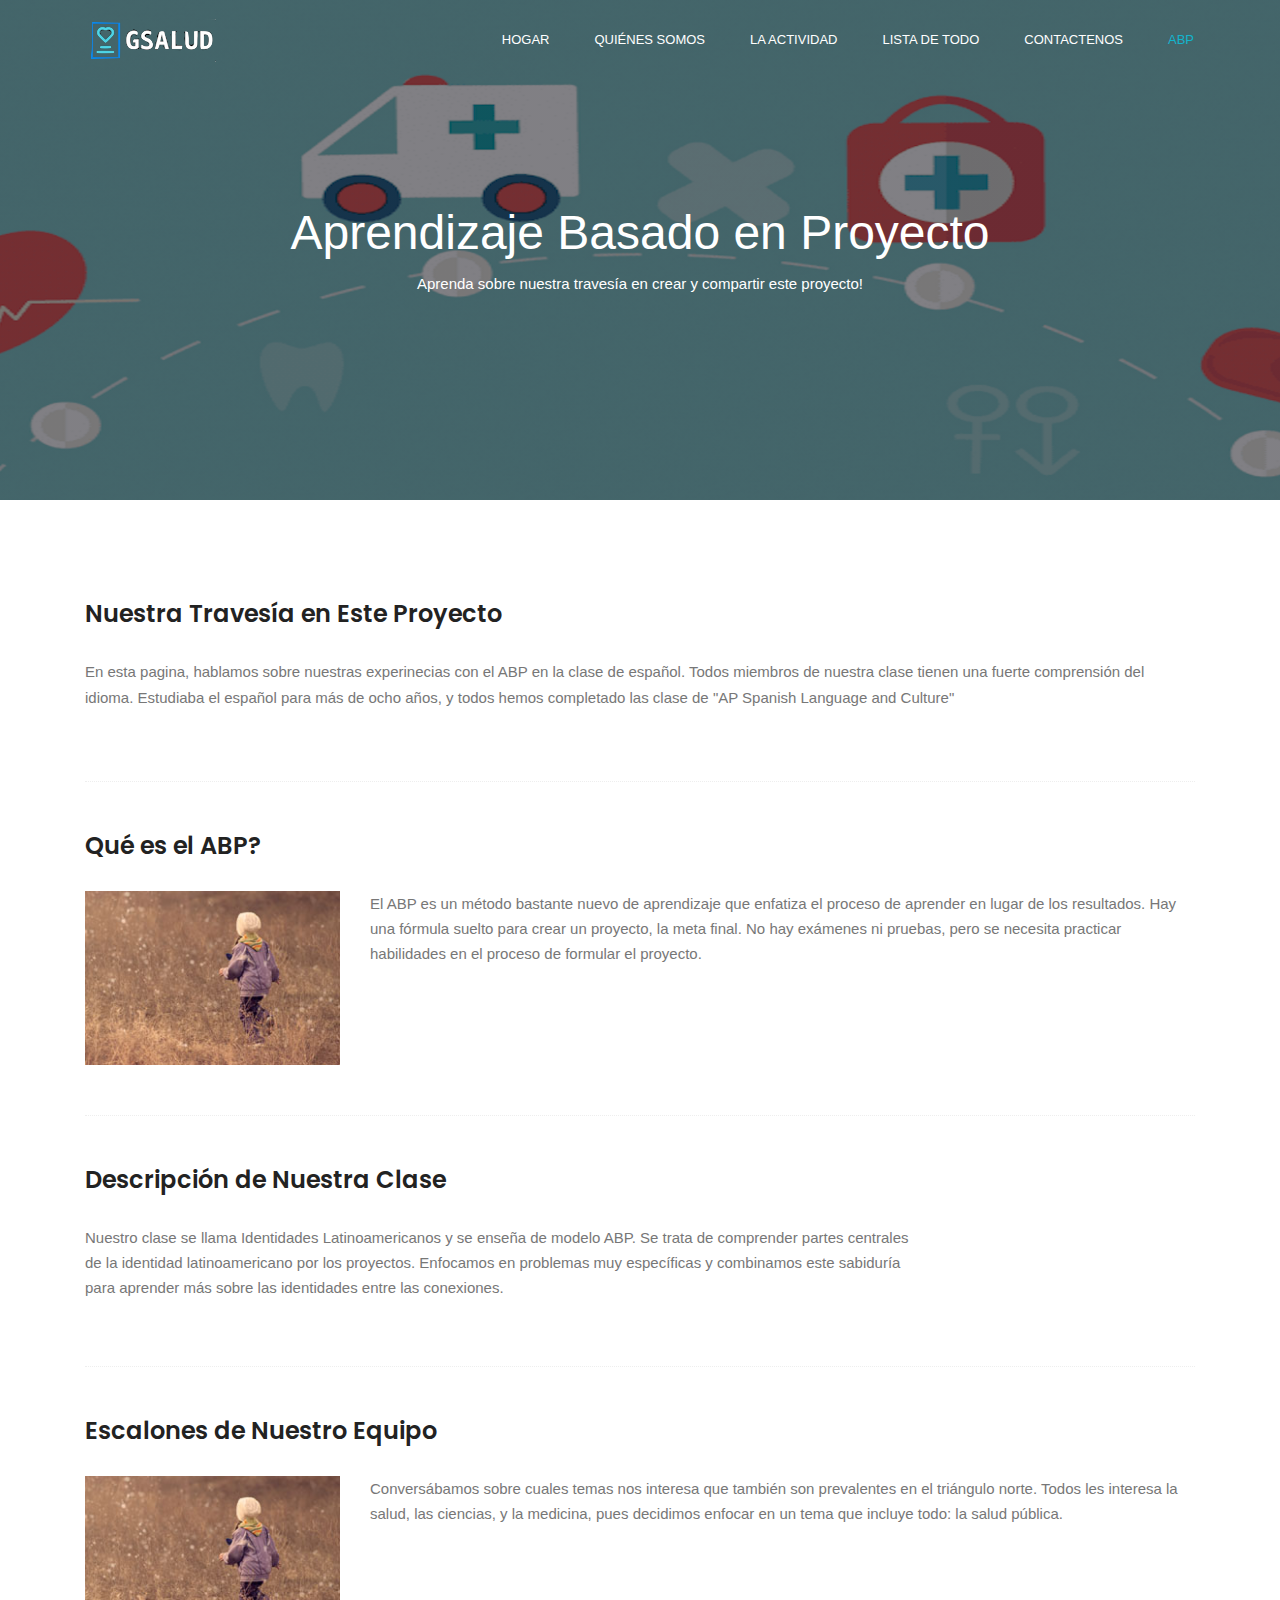
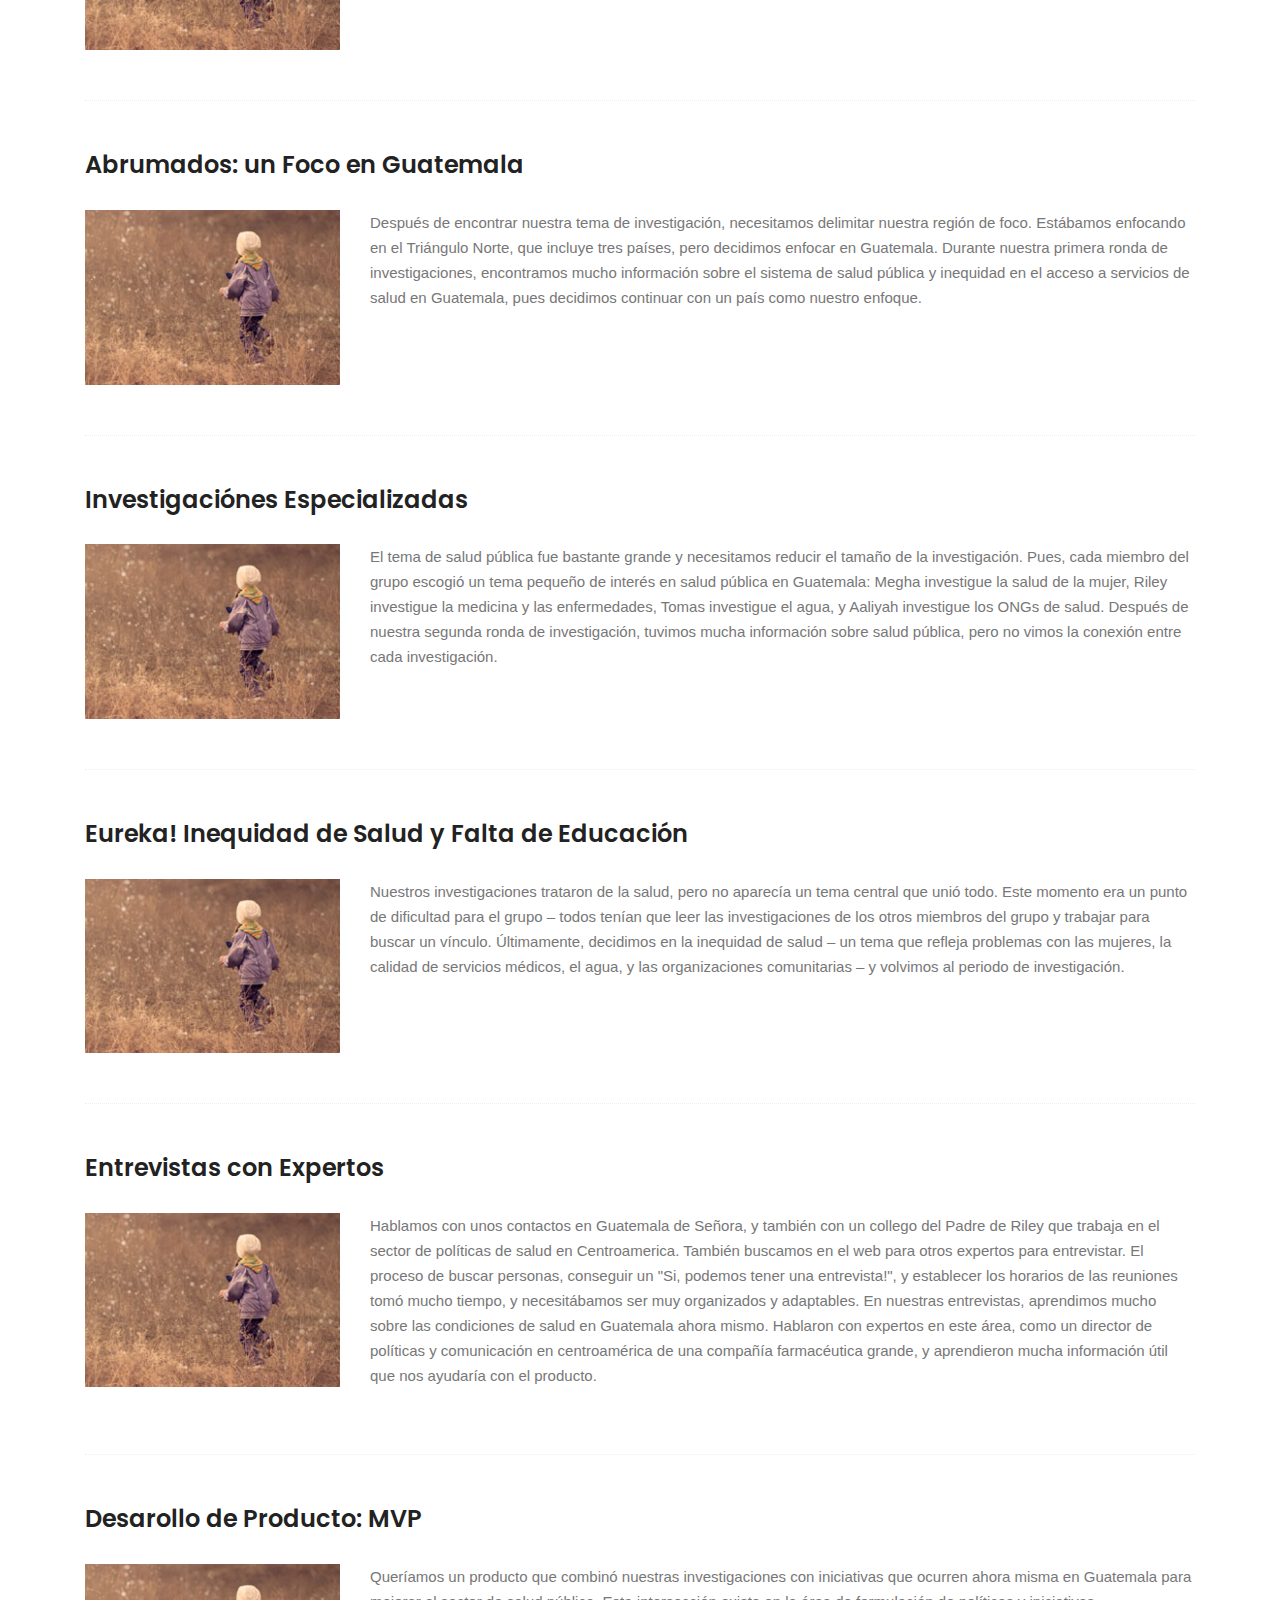
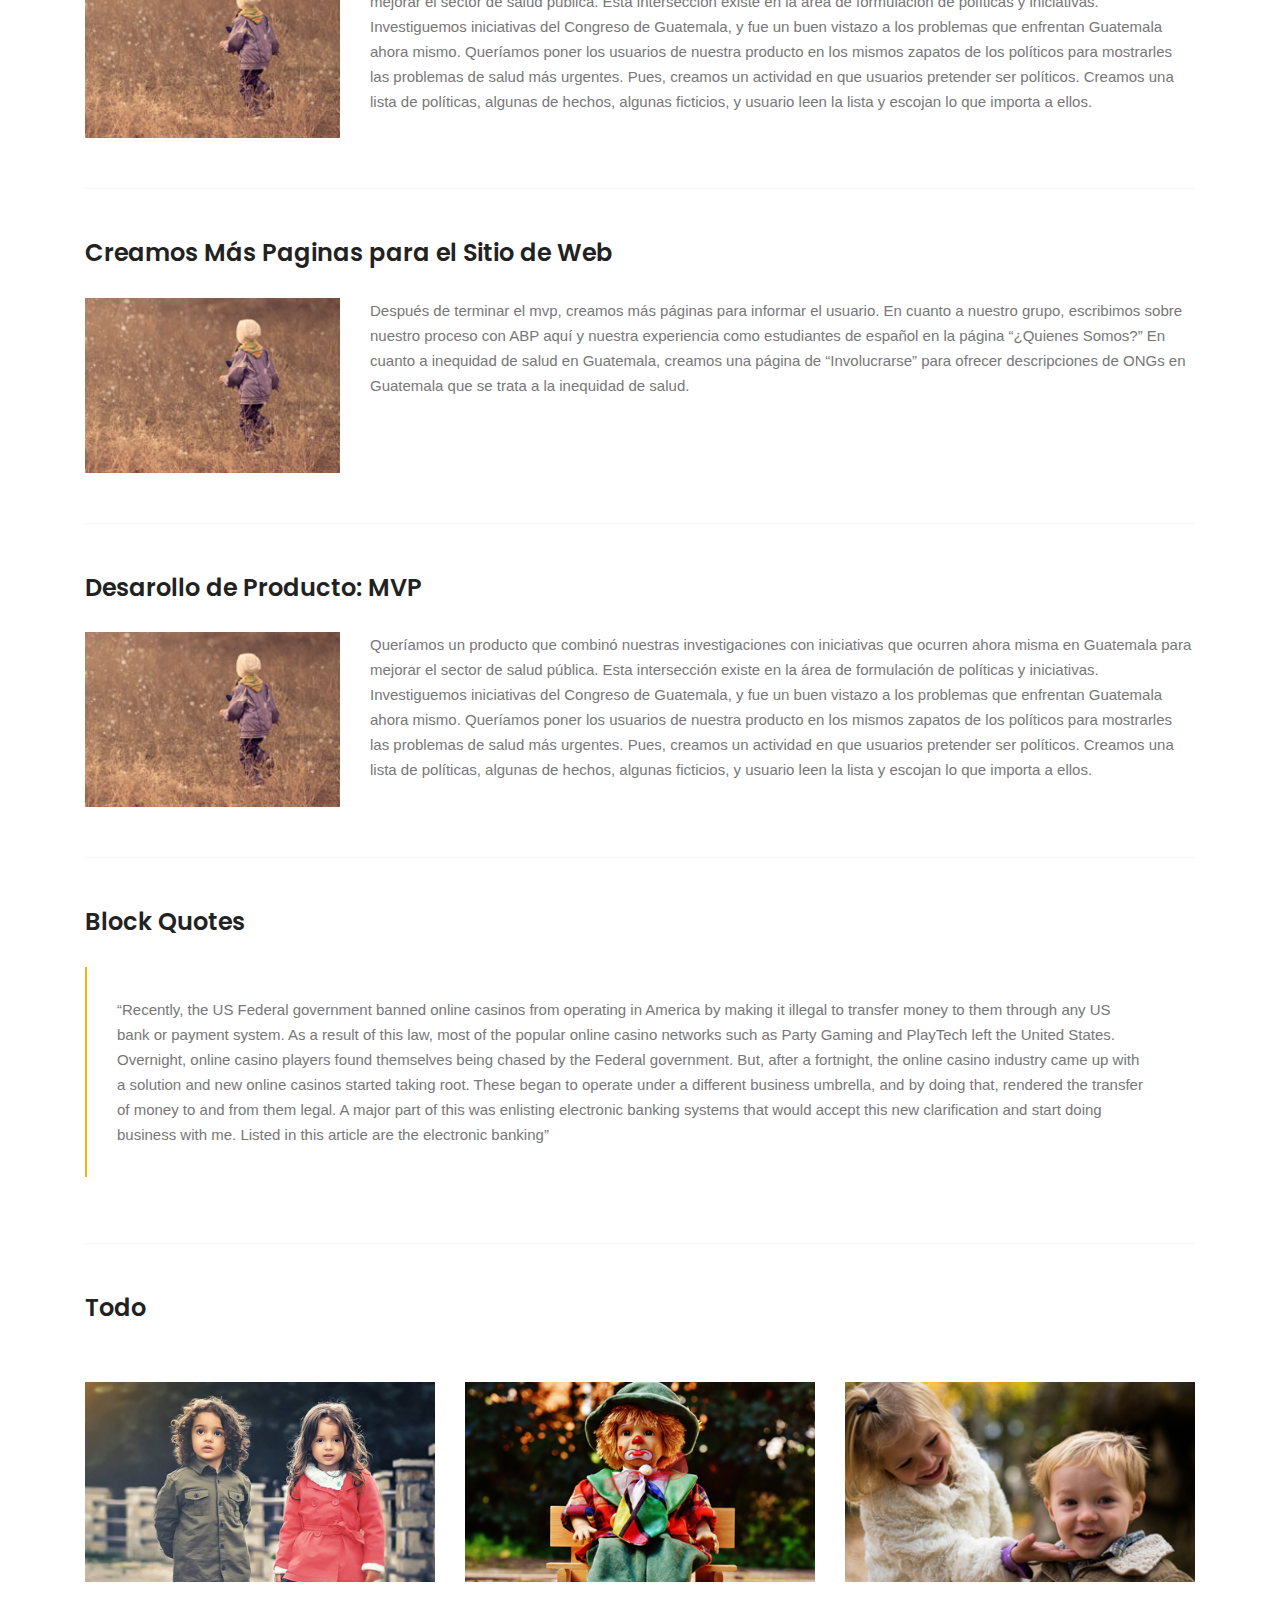
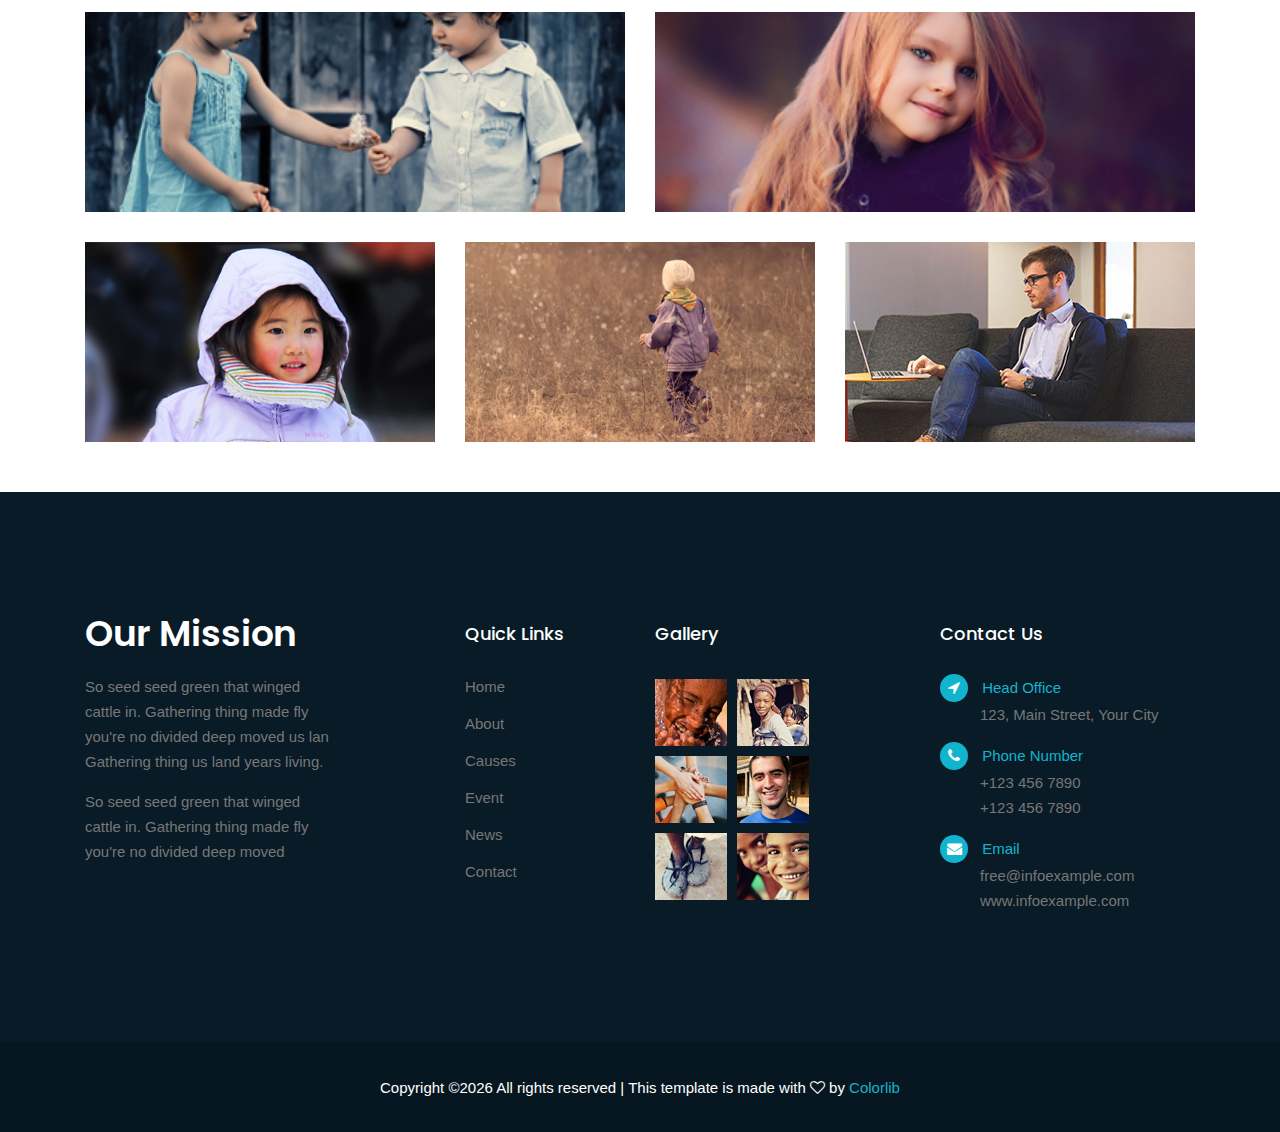
==== ABP.html @ 61e42c7a "More" ====
<!doctype html>
<html lang="en">
<head>
    <!-- Required meta tags -->
    <meta charset="utf-8">
    <meta content="width=device-width, initial-scale=1, shrink-to-fit=no" name="viewport">
    <link href="img/favicon.png" rel="icon" type="image/png">
    <title>Elements</title>
    <!-- Bootstrap CSS -->
    <link href="css/bootstrap.css" rel="stylesheet">
    <link href="vendors/linericon/style.css" rel="stylesheet">
    <link href="css/font-awesome.min.css" rel="stylesheet">
    <link href="vendors/lightbox/simpleLightbox.css" rel="stylesheet">
    <link href="vendors/nice-select/css/nice-select.css" rel="stylesheet">
    <!-- main css -->
    <link href="css/style.css" rel="stylesheet">
    <link href="css/responsive.css" rel="stylesheet">
</head>
<body>

<!--================ Start Header Menu Area =================-->
<header class="header_area">
    <div class="main_menu">
        <div class="container">
            <nav class="navbar navbar-expand-lg navbar-light">
                <div class="container">
                    <!-- Brand and toggle get grouped for better mobile display -->
                    <a class="navbar-brand logo_h" href="index.html"><img alt="" src="img/logo.png"></a>
                    <button aria-controls="navbarSupportedContent" aria-expanded="false" aria-label="Toggle navigation"
                            class="navbar-toggler" data-target="#navbarSupportedContent"
                            data-toggle="collapse" type="button">
                        <span class="icon-bar"></span>
                        <span class="icon-bar"></span>
                        <span class="icon-bar"></span>
                    </button>
                    <!-- Collect the nav links, forms, and other content for toggling -->
                    <div class="collapse navbar-collapse offset" id="navbarSupportedContent">
                        <ul class="nav navbar-nav menu_nav ml-auto">
                            <li class="nav-item"><a class="nav-link" href="index.html">Hogar</a></li>
                            <li class="nav-item"><a class="nav-link" href="quienSomos.html">Quiénes Somos</a></li>
                            <li class="nav-item"><a class="nav-link" href="Actividad.html">La Actividad</a>
                            <li class="nav-item"><a class="nav-link" href="ListaDeTodo.html">Lista de Todo</a>
                            </li>
                            <li class="nav-item"><a class="nav-link" href="contact.html">Contactenos</a></li>
                            <li class="nav-item active"><a class="nav-link" href="ABP.html">ABP</a></li>
                        </ul>
                    </div>
                </div>
            </nav>
        </div>
    </div>
</header>
<!--================ End Header Menu Area =================-->

<!--================ Home Banner Area =================-->
<section class="banner_area">
    <div class="banner_inner d-flex align-items-center">
        <div class="overlay bg-parallax" data-background="" data-stellar-ratio="0.9"
             data-stellar-vertical-offset="0"></div>
        <div class="container">
            <div class="banner_content text-center">
                <h2>Aprendizaje Basado en Proyecto</h2>
                <p>Aprenda sobre nuestra travesía en crear y compartir este proyecto!</p>
            </div>
        </div>
    </div>
</section>
<!--================ End Home Banner Area =================-->


<!-- Start Sample Area -->
<section class="sample-text-area">
    <div class="container">
        <a class="anchor" id="Enfermedades"></a>
        <h3 class="text-heading title_color" name="Enfermedades">Nuestra Travesía en Este Proyecto</h3>
        <p class="sample-text">
            En esta pagina, hablamos sobre nuestras experinecias con el ABP en la clase de español. Todos miembros de
            nuestra clase tienen
            una fuerte comprensión del idioma. Estudiaba el español para más de ocho años, y todos hemos completado las
            clase de "AP Spanish Language and Culture"


        </p>
    </div>


</section>
<!-- End Sample Area -->
<div>
    <div class="whole-wrap">
        <div class="container">


            <div class="section-top-border">
                <h3 class="text-heading title_color">Qué es el ABP?</h3>
                <div class="row">
                    <div class="col-md-3">
                        <img alt="" class="img-fluid" src="img/elements/d.jpg">
                    </div>
                    <div class="col-md-9 mt-sm-20 left-align-p">
                        <p>El ABP es un método bastante nuevo de aprendizaje que enfatiza el proceso de aprender en
                            lugar de los resultados.
                            Hay una fórmula suelto para crear un proyecto, la meta final. No hay exámenes ni pruebas,
                            pero se necesita
                            practicar habilidades en el proceso de formular el proyecto.
                        </p>
                    </div>
                </div>
            </div>


            <div class="section-top-border">
                <h3 class="text-heading title_color">Descripción de Nuestra Clase</h3>
                <div class="row">

                    <div class="col-md-9 mt-sm-20 left-align-p">
                        <p>Nuestro clase se llama Identidades Latinoamericanos y se enseña de modelo ABP.
                            Se trata de comprender partes centrales de la identidad latinoamericano por
                            los proyectos. Enfocamos en problemas muy específicas y combinamos este sabiduría
                            para aprender más sobre las identidades entre las conexiones.

                        </p>
                    </div>
                </div>
            </div>


            <div class="section-top-border">
                <h3 class="text-heading title_color">Escalones de Nuestro Equipo</h3>
                <div class="row">
                    <div class="col-md-3">
                        <img alt="" class="img-fluid" src="img/elements/d.jpg">
                    </div>
                    <div class="col-md-9 mt-sm-20 left-align-p">
                        <p>Conversábamos sobre cuales temas nos interesa que también son prevalentes en el triángulo
                            norte.
                            Todos les interesa la salud, las ciencias, y la medicina, pues decidimos enfocar en un tema
                            que incluye todo: la salud pública.
                        </p>
                    </div>
                </div>
            </div>


            <div class="section-top-border">
                <h3 class="text-heading title_color">Abrumados: un Foco en Guatemala</h3>
                <div class="row">
                    <div class="col-md-3">
                        <img alt="" class="img-fluid" src="img/elements/d.jpg">
                    </div>
                    <div class="col-md-9 mt-sm-20 left-align-p">
                        <p>Después de encontrar nuestra tema de investigación, necesitamos delimitar nuestra región de
                            foco.
                            Estábamos enfocando en el Triángulo Norte, que incluye tres países, pero decidimos enfocar
                            en
                            Guatemala. Durante nuestra primera ronda de investigaciones, encontramos mucho información
                            sobre
                            el sistema de salud pública y inequidad en el acceso a servicios de salud en Guatemala, pues
                            decidimos continuar con un país como nuestro enfoque.

                        </p>
                    </div>
                </div>
            </div>


            <div class="section-top-border">
                <h3 class="text-heading title_color">Investigaciónes Especializadas</h3>
                <div class="row">
                    <div class="col-md-3">
                        <img alt="" class="img-fluid" src="img/elements/d.jpg">
                    </div>
                    <div class="col-md-9 mt-sm-20 left-align-p">
                        <p>El tema de salud pública fue bastante grande y necesitamos reducir el tamaño de la
                            investigación.
                            Pues, cada miembro del grupo escogió un tema pequeño de interés en salud pública en
                            Guatemala:
                            Megha investigue la salud de la mujer, Riley investigue la medicina y las enfermedades,
                            Tomas
                            investigue el agua, y Aaliyah investigue los ONGs de salud. Después de nuestra segunda ronda
                            de investigación, tuvimos mucha información sobre salud pública, pero no vimos la conexión
                            entre cada investigación.

                        </p>
                    </div>
                </div>
            </div>


            <div class="section-top-border">
                <h3 class="text-heading title_color">Eureka! Inequidad de Salud y Falta de Educación</h3>
                <div class="row">
                    <div class="col-md-3">
                        <img alt="" class="img-fluid" src="img/elements/d.jpg">
                    </div>
                    <div class="col-md-9 mt-sm-20 left-align-p">
                        <p>Nuestros investigaciones trataron de la salud, pero no aparecía un tema central que unió
                            todo.
                            Este momento era un punto de dificultad para el grupo – todos tenían que leer las
                            investigaciones
                            de los otros miembros del grupo y trabajar para buscar un vínculo. Últimamente, decidimos en
                            la
                            inequidad de salud – un tema que refleja problemas con las mujeres, la calidad de servicios
                            médicos, el agua, y las organizaciones comunitarias – y volvimos al periodo de
                            investigación.
                        </p>
                    </div>
                </div>
            </div>


            <div class="section-top-border">
                <h3 class="text-heading title_color">Entrevistas con Expertos</h3>
                <div class="row">
                    <div class="col-md-3">
                        <img alt="" class="img-fluid" src="img/elements/d.jpg">
                    </div>
                    <div class="col-md-9 mt-sm-20 left-align-p">
                        <p> Hablamos con unos contactos en Guatemala de Señora, y también con un collego del Padre de
                            Riley que trabaja en
                            el sector de políticas de salud en Centroamerica. También buscamos en el web para otros
                            expertos para entrevistar. El proceso
                            de buscar personas, conseguir un "Si, podemos tener una entrevista!", y establecer los
                            horarios de las reuniones tomó mucho tiempo,
                            y necesitábamos ser muy organizados y adaptables.
                            En nuestras entrevistas, aprendimos mucho sobre las condiciones de salud en Guatemala ahora
                            mismo.
                            Hablaron con expertos en este área, como un director de políticas y comunicación en
                            centroamérica
                            de una compañía farmacéutica grande, y aprendieron mucha información útil que nos ayudaría
                            con el producto.
                        </p>
                    </div>
                </div>
            </div>


            <div class="section-top-border">
                <h3 class="text-heading title_color">Desarollo de Producto: MVP</h3>
                <div class="row">
                    <div class="col-md-3">
                        <img alt="" class="img-fluid" src="img/elements/d.jpg">
                    </div>
                    <div class="col-md-9 mt-sm-20 left-align-p">
                        <p>Queríamos un producto que combinó nuestras investigaciones con iniciativas
                            que ocurren ahora misma en Guatemala para mejorar el sector de salud pública.
                            Esta intersección existe en la área de formulación de políticas y iniciativas.
                            Investiguemos iniciativas del Congreso de Guatemala, y fue un buen vistazo a
                            los problemas que enfrentan Guatemala ahora mismo. Queríamos poner los usuarios
                            de nuestra producto en los mismos zapatos de los políticos para mostrarles las
                            problemas de salud más urgentes. Pues, creamos un actividad en que usuarios
                            pretender ser políticos. Creamos una lista de políticas, algunas de hechos,
                            algunas ficticios, y usuario leen la lista y escojan lo que importa a ellos.

                        </p>
                    </div>
                </div>
            </div>


            <div class="section-top-border">
                <h3 class="text-heading title_color">Creamos Más Paginas para el Sitio de Web</h3>
                <div class="row">
                    <div class="col-md-3">
                        <img alt="" class="img-fluid" src="img/elements/d.jpg">
                    </div>
                    <div class="col-md-9 mt-sm-20 left-align-p">
                        <p>Después de terminar el mvp, creamos más páginas para informar el usuario. En cuanto a nuestro
                            grupo,
                            escribimos sobre nuestro proceso con ABP aquí y nuestra experiencia como estudiantes de
                            español
                            en la página “¿Quienes Somos?” En cuanto a inequidad de salud en Guatemala, creamos una
                            página de
                            “Involucrarse” para ofrecer descripciones de ONGs en Guatemala que se trata a la inequidad
                            de salud.
                        </p>
                    </div>
                </div>
            </div>


            <div class="section-top-border">
                <h3 class="text-heading title_color">Desarollo de Producto: MVP</h3>
                <div class="row">
                    <div class="col-md-3">
                        <img alt="" class="img-fluid" src="img/elements/d.jpg">
                    </div>
                    <div class="col-md-9 mt-sm-20 left-align-p">
                        <p>Queríamos un producto que combinó nuestras investigaciones con iniciativas
                            que ocurren ahora misma en Guatemala para mejorar el sector de salud pública.
                            Esta intersección existe en la área de formulación de políticas y iniciativas.
                            Investiguemos iniciativas del Congreso de Guatemala, y fue un buen vistazo a
                            los problemas que enfrentan Guatemala ahora mismo. Queríamos poner los usuarios
                            de nuestra producto en los mismos zapatos de los políticos para mostrarles las
                            problemas de salud más urgentes. Pues, creamos un actividad en que usuarios
                            pretender ser políticos. Creamos una lista de políticas, algunas de hechos,
                            algunas ficticios, y usuario leen la lista y escojan lo que importa a ellos.

                        </p>
                    </div>
                </div>
            </div>


            <div class="section-top-border">
                <h3 class="mb-30 title_color">Block Quotes</h3>
                <div class="row">

                    <div class="col-lg-12">

                        <blockquote class="generic-blockquote">

                            “Recently, the US Federal government banned online casinos from operating in America by
                            making
                            it illegal to transfer money to them through any US bank or payment system. As a result of
                            this
                            law, most of the popular online casino networks such as Party Gaming and PlayTech left the
                            United States. Overnight, online casino players found themselves being chased by the Federal
                            government. But, after a fortnight, the online casino industry came up with a solution and
                            new
                            online casinos started taking root. These began to operate under a different business
                            umbrella,
                            and by doing that, rendered the transfer of money to and from them legal. A major part of
                            this
                            was enlisting electronic banking systems that would accept this new clarification and start
                            doing business with me. Listed in this article are the electronic banking”
                        </blockquote>
                    </div>
                </div>
            </div>

            <div class="section-top-border">
                <h3 class="text-heading title_color" name="Todo">Todo</h3>
                <div class="row gallery-item">
                    <div class="col-md-4">
                        <a class="img-gal" href="img/elements/g1.jpg">
                            <div class="single-gallery-image" style="background: url(img/elements/g1.jpg);"></div>
                        </a>
                    </div>
                    <div class="col-md-4">
                        <a class="img-gal" href="img/elements/g2.jpg">
                            <div class="single-gallery-image" style="background: url(img/elements/g2.jpg);"></div>
                        </a>
                    </div>
                    <div class="col-md-4">
                        <a class="img-gal" href="img/elements/g3.jpg">
                            <div class="single-gallery-image" style="background: url(img/elements/g3.jpg);"></div>
                        </a>
                    </div>
                    <div class="col-md-6">
                        <a class="img-gal" href="img/elements/g4.jpg">
                            <div class="single-gallery-image" style="background: url(img/elements/g4.jpg);"></div>
                        </a>
                    </div>
                    <div class="col-md-6">
                        <a class="img-gal" href="img/elements/g5.jpg">
                            <div class="single-gallery-image" style="background: url(img/elements/g5.jpg);"></div>
                        </a>
                    </div>
                    <div class="col-md-4">
                        <a class="img-gal" href="img/elements/g6.jpg">
                            <div class="single-gallery-image" style="background: url(img/elements/g6.jpg);"></div>
                        </a>
                    </div>
                    <div class="col-md-4">
                        <a class="img-gal" href="img/elements/g7.jpg">
                            <div class="single-gallery-image" style="background: url(img/elements/g7.jpg);"></div>
                        </a>
                    </div>
                    <div class="col-md-4">
                        <a class="img-gal" href="img/elements/g8.jpg">
                            <div class="single-gallery-image" style="background: url(img/elements/g8.jpg);"></div>
                        </a>
                    </div>

                </div>
            </div>

        </div>
    </div>
</div>
<!--================ Start footer Area  =================-->
<footer>
    <div class="footer-area">
        <div class="container">
            <div class="row section_gap">
                <div class="col-lg-3 col-md-6 col-sm-6">
                    <div class="single-footer-widget tp_widgets">
                        <h4 class="footer_title large_title">Our Mission</h4>
                        <p>
                            So seed seed green that winged cattle in. Gathering thing made fly you're no
                            divided deep moved us lan Gathering thing us land years living.
                        </p>
                        <p>
                            So seed seed green that winged cattle in. Gathering thing made fly you're no divided deep
                            moved
                        </p>
                    </div>
                </div>
                <div class="offset-lg-1 col-lg-2 col-md-6 col-sm-6">
                    <div class="single-footer-widget tp_widgets">
                        <h4 class="footer_title">Quick Links</h4>
                        <ul class="list">
                            <li><a href="#">Home</a></li>
                            <li><a href="#">About</a></li>
                            <li><a href="#">Causes</a></li>
                            <li><a href="#">Event</a></li>
                            <li><a href="#">News</a></li>
                            <li><a href="#">Contact</a></li>
                        </ul>
                    </div>
                </div>
                <div class="col-lg-2 col-md-6 col-sm-6">
                    <div class="single-footer-widget instafeed">
                        <h4 class="footer_title">Gallery</h6>
                            <ul class="list instafeed d-flex flex-wrap">
                                <li><img alt="" src="img/gallery/g1.jpg"></li>
                                <li><img alt="" src="img/gallery/g2.jpg"></li>
                                <li><img alt="" src="img/gallery/g3.jpg"></li>
                                <li><img alt="" src="img/gallery/g4.jpg"></li>
                                <li><img alt="" src="img/gallery/g5.jpg"></li>
                                <li><img alt="" src="img/gallery/g6.jpg"></li>
                            </ul>
                    </div>
                </div>
                <div class="offset-lg-1 col-lg-3 col-md-6 col-sm-6">
                    <div class="single-footer-widget tp_widgets">
                        <h4 class="footer_title">Contact Us</h4>
                        <div class="ml-40">
                            <p class="sm-head">
                                <span class="fa fa-location-arrow"></span>
                                Head Office
                            </p>
                            <p>123, Main Street, Your City</p>

                            <p class="sm-head">
                                <span class="fa fa-phone"></span>
                                Phone Number
                            </p>
                            <p>
                                +123 456 7890 <br>
                                +123 456 7890
                            </p>

                            <p class="sm-head">
                                <span class="fa fa-envelope"></span>
                                Email
                            </p>
                            <p>
                                free@infoexample.com <br>
                                www.infoexample.com
                            </p>
                        </div>
                    </div>
                </div>
            </div>
        </div>
    </div>

    <div class="footer-bottom">
        <div class="container">
            <div class="row d-flex">
                <p class="col-lg-12 footer-text text-center">
                    <!-- Link back to Colorlib can't be removed. Template is licensed under CC BY 3.0. -->
                    Copyright &copy;<script>document.write(new Date().getFullYear());</script>
                    All rights reserved | This template is made with <i aria-hidden="true" class="fa fa-heart-o"></i> by
                    <a href="https://colorlib.com" target="_blank">Colorlib</a>
                    <!-- Link back to Colorlib can't be removed. Template is licensed under CC BY 3.0. --></p>
            </div>
        </div>
    </div>
</footer>
<!--================ End footer Area  =================-->


<!-- Optional JavaScript -->
<!-- jQuery first, then Popper.js, then Bootstrap JS -->
<script src="js/jquery-3.2.1.min.js"></script>
<script src="js/popper.js"></script>
<script src="js/bootstrap.min.js"></script>
<script src="js/stellar.js"></script>
<script src="vendors/lightbox/simpleLightbox.min.js"></script>
<script src="vendors/nice-select/js/jquery.nice-select.min.js"></script>
<script src="vendors/jquery-ui/jquery-ui.js"></script>
<script src="js/jquery.ajaxchimp.min.js"></script>
<script src="js/mail-script.js"></script>
<script src="js/theme.js"></script>
</body>
</html>
---- vendors/linericon/style.css ----
@font-face {
	font-family: 'Linearicons-Free';
	src:url('fonts/Linearicons-Free.eot?w118d');
	src:url('fonts/Linearicons-Free.eot?#iefixw118d') format('embedded-opentype'),
		url('fonts/Linearicons-Free.woff2?w118d') format('woff2'),
		url('fonts/Linearicons-Free.woff?w118d') format('woff'),
		url('fonts/Linearicons-Free.ttf?w118d') format('truetype'),
		url('fonts/Linearicons-Free.svg?w118d#Linearicons-Free') format('svg');
	font-weight: normal;
	font-style: normal;
}

.lnr {
	font-family: 'Linearicons-Free';
	speak: none;
	font-style: normal;
	font-weight: normal;
	font-variant: normal;
	text-transform: none;
	line-height: 1;

	/* Better Font Rendering =========== */
	-webkit-font-smoothing: antialiased;
	-moz-osx-font-smoothing: grayscale;
}

.lnr-home:before {
	content: "\e800";
}
.lnr-apartment:before {
	content: "\e801";
}
.lnr-pencil:before {
	content: "\e802";
}
.lnr-magic-wand:before {
	content: "\e803";
}
.lnr-drop:before {
	content: "\e804";
}
.lnr-lighter:before {
	content: "\e805";
}
.lnr-poop:before {
	content: "\e806";
}
.lnr-sun:before {
	content: "\e807";
}
.lnr-moon:before {
	content: "\e808";
}
.lnr-cloud:before {
	content: "\e809";
}
.lnr-cloud-upload:before {
	content: "\e80a";
}
.lnr-cloud-download:before {
	content: "\e80b";
}
.lnr-cloud-sync:before {
	content: "\e80c";
}
.lnr-cloud-check:before {
	content: "\e80d";
}
.lnr-database:before {
	content: "\e80e";
}
.lnr-lock:before {
	content: "\e80f";
}
.lnr-cog:before {
	content: "\e810";
}
.lnr-trash:before {
	content: "\e811";
}
.lnr-dice:before {
	content: "\e812";
}
.lnr-heart:before {
	content: "\e813";
}
.lnr-star:before {
	content: "\e814";
}
.lnr-star-half:before {
	content: "\e815";
}
.lnr-star-empty:before {
	content: "\e816";
}
.lnr-flag:before {
	content: "\e817";
}
.lnr-envelope:before {
	content: "\e818";
}
.lnr-paperclip:before {
	content: "\e819";
}
.lnr-inbox:before {
	content: "\e81a";
}
.lnr-eye:before {
	content: "\e81b";
}
.lnr-printer:before {
	content: "\e81c";
}
.lnr-file-empty:before {
	content: "\e81d";
}
.lnr-file-add:before {
	content: "\e81e";
}
.lnr-enter:before {
	content: "\e81f";
}
.lnr-exit:before {
	content: "\e820";
}
.lnr-graduation-hat:before {
	content: "\e821";
}
.lnr-license:before {
	content: "\e822";
}
.lnr-music-note:before {
	content: "\e823";
}
.lnr-film-play:before {
	content: "\e824";
}
.lnr-camera-video:before {
	content: "\e825";
}
.lnr-camera:before {
	content: "\e826";
}
.lnr-picture:before {
	content: "\e827";
}
.lnr-book:before {
	content: "\e828";
}
.lnr-bookmark:before {
	content: "\e829";
}
.lnr-user:before {
	content: "\e82a";
}
.lnr-users:before {
	content: "\e82b";
}
.lnr-shirt:before {
	content: "\e82c";
}
.lnr-store:before {
	content: "\e82d";
}
.lnr-cart:before {
	content: "\e82e";
}
.lnr-tag:before {
	content: "\e82f";
}
.lnr-phone-handset:before {
	content: "\e830";
}
.lnr-phone:before {
	content: "\e831";
}
.lnr-pushpin:before {
	content: "\e832";
}
.lnr-map-marker:before {
	content: "\e833";
}
.lnr-map:before {
	content: "\e834";
}
.lnr-location:before {
	content: "\e835";
}
.lnr-calendar-full:before {
	content: "\e836";
}
.lnr-keyboard:before {
	content: "\e837";
}
.lnr-spell-check:before {
	content: "\e838";
}
.lnr-screen:before {
	content: "\e839";
}
.lnr-smartphone:before {
	content: "\e83a";
}
.lnr-tablet:before {
	content: "\e83b";
}
.lnr-laptop:before {
	content: "\e83c";
}
.lnr-laptop-phone:before {
	content: "\e83d";
}
.lnr-power-switch:before {
	content: "\e83e";
}
.lnr-bubble:before {
	content: "\e83f";
}
.lnr-heart-pulse:before {
	content: "\e840";
}
.lnr-construction:before {
	content: "\e841";
}
.lnr-pie-chart:before {
	content: "\e842";
}
.lnr-chart-bars:before {
	content: "\e843";
}
.lnr-gift:before {
	content: "\e844";
}
.lnr-diamond:before {
	content: "\e845";
}
.lnr-linearicons:before {
	content: "\e846";
}
.lnr-dinner:before {
	content: "\e847";
}
.lnr-coffee-cup:before {
	content: "\e848";
}
.lnr-leaf:before {
	content: "\e849";
}
.lnr-paw:before {
	content: "\e84a";
}
.lnr-rocket:before {
	content: "\e84b";
}
.lnr-briefcase:before {
	content: "\e84c";
}
.lnr-bus:before {
	content: "\e84d";
}
.lnr-car:before {
	content: "\e84e";
}
.lnr-train:before {
	content: "\e84f";
}
.lnr-bicycle:before {
	content: "\e850";
}
.lnr-wheelchair:before {
	content: "\e851";
}
.lnr-select:before {
	content: "\e852";
}
.lnr-earth:before {
	content: "\e853";
}
.lnr-smile:before {
	content: "\e854";
}
.lnr-sad:before {
	content: "\e855";
}
.lnr-neutral:before {
	content: "\e856";
}
.lnr-mustache:before {
	content: "\e857";
}
.lnr-alarm:before {
	content: "\e858";
}
.lnr-bullhorn:before {
	content: "\e859";
}
.lnr-volume-high:before {
	content: "\e85a";
}
.lnr-volume-medium:before {
	content: "\e85b";
}
.lnr-volume-low:before {
	content: "\e85c";
}
.lnr-volume:before {
	content: "\e85d";
}
.lnr-mic:before {
	content: "\e85e";
}
.lnr-hourglass:before {
	content: "\e85f";
}
.lnr-undo:before {
	content: "\e860";
}
.lnr-redo:before {
	content: "\e861";
}
.lnr-sync:before {
	content: "\e862";
}
.lnr-history:before {
	content: "\e863";
}
.lnr-clock:before {
	content: "\e864";
}
.lnr-download:before {
	content: "\e865";
}
.lnr-upload:before {
	content: "\e866";
}
.lnr-enter-down:before {
	content: "\e867";
}
.lnr-exit-up:before {
	content: "\e868";
}
.lnr-bug:before {
	content: "\e869";
}
.lnr-code:before {
	content: "\e86a";
}
.lnr-link:before {
	content: "\e86b";
}
.lnr-unlink:before {
	content: "\e86c";
}
.lnr-thumbs-up:before {
	content: "\e86d";
}
.lnr-thumbs-down:before {
	content: "\e86e";
}
.lnr-magnifier:before {
	content: "\e86f";
}
.lnr-cross:before {
	content: "\e870";
}
.lnr-menu:before {
	content: "\e871";
}
.lnr-list:before {
	content: "\e872";
}
.lnr-chevron-up:before {
	content: "\e873";
}
.lnr-chevron-down:before {
	content: "\e874";
}
.lnr-chevron-left:before {
	content: "\e875";
}
.lnr-chevron-right:before {
	content: "\e876";
}
.lnr-arrow-up:before {
	content: "\e877";
}
.lnr-arrow-down:before {
	content: "\e878";
}
.lnr-arrow-left:before {
	content: "\e879";
}
.lnr-arrow-right:before {
	content: "\e87a";
}
.lnr-move:before {
	content: "\e87b";
}
.lnr-warning:before {
	content: "\e87c";
}
.lnr-question-circle:before {
	content: "\e87d";
}
.lnr-menu-circle:before {
	content: "\e87e";
}
.lnr-checkmark-circle:before {
	content: "\e87f";
}
.lnr-cross-circle:before {
	content: "\e880";
}
.lnr-plus-circle:before {
	content: "\e881";
}
.lnr-circle-minus:before {
	content: "\e882";
}
.lnr-arrow-up-circle:before {
	content: "\e883";
}
.lnr-arrow-down-circle:before {
	content: "\e884";
}
.lnr-arrow-left-circle:before {
	content: "\e885";
}
.lnr-arrow-right-circle:before {
	content: "\e886";
}
.lnr-chevron-up-circle:before {
	content: "\e887";
}
.lnr-chevron-down-circle:before {
	content: "\e888";
}
.lnr-chevron-left-circle:before {
	content: "\e889";
}
.lnr-chevron-right-circle:before {
	content: "\e88a";
}
.lnr-crop:before {
	content: "\e88b";
}
.lnr-frame-expand:before {
	content: "\e88c";
}
.lnr-frame-contract:before {
	content: "\e88d";
}
.lnr-layers:before {
	content: "\e88e";
}
.lnr-funnel:before {
	content: "\e88f";
}
.lnr-text-format:before {
	content: "\e890";
}
.lnr-text-format-remove:before {
	content: "\e891";
}
.lnr-text-size:before {
	content: "\e892";
}
.lnr-bold:before {
	content: "\e893";
}
.lnr-italic:before {
	content: "\e894";
}
.lnr-underline:before {
	content: "\e895";
}
.lnr-strikethrough:before {
	content: "\e896";
}
.lnr-highlight:before {
	content: "\e897";
}
.lnr-text-align-left:before {
	content: "\e898";
}
.lnr-text-align-center:before {
	content: "\e899";
}
.lnr-text-align-right:before {
	content: "\e89a";
}
.lnr-text-align-justify:before {
	content: "\e89b";
}
.lnr-line-spacing:before {
	content: "\e89c";
}
.lnr-indent-increase:before {
	content: "\e89d";
}
.lnr-indent-decrease:before {
	content: "\e89e";
}
.lnr-pilcrow:before {
	content: "\e89f";
}
.lnr-direction-ltr:before {
	content: "\e8a0";
}
.lnr-direction-rtl:before {
	content: "\e8a1";
}
.lnr-page-break:before {
	content: "\e8a2";
}
.lnr-sort-alpha-asc:before {
	content: "\e8a3";
}
.lnr-sort-amount-asc:before {
	content: "\e8a4";
}
.lnr-hand:before {
	content: "\e8a5";
}
.lnr-pointer-up:before {
	content: "\e8a6";
}
.lnr-pointer-right:before {
	content: "\e8a7";
}
.lnr-pointer-down:before {
	content: "\e8a8";
}
.lnr-pointer-left:before {
	content: "\e8a9";
}
---- vendors/lightbox/simpleLightbox.css ----
.slbOverlay, .slbWrapOuter, .slbWrap {
  position: fixed;
  top: 0;
  right: 0;
  bottom: 0;
  left: 0;
}

.slbOverlay {
  overflow: hidden;
  z-index: 2000;
  background-color: #000;
  opacity: 0.7;
  filter: alpha(opacity=70);
  -webkit-animation: slbOverlay 0.5s;
  -moz-animation: slbOverlay 0.5s;
  animation: slbOverlay 0.5s;
}

.slbWrapOuter {
  overflow-x: hidden;
  overflow-y: auto;
  z-index: 2010;
}

.slbWrap {
  position: absolute;
  text-align: center;
}

.slbWrap:before {
  content: "";
  display: inline-block;
  height: 100%;
  vertical-align: middle;
}

.slbContentOuter {
  display: inline-block;
  vertical-align: middle;
  margin: 0px auto;
  padding: 0 1em;
  box-sizing: border-box;
  z-index: 2020;
  text-align: left;
  max-width: 100%;
}

.slbContentEl .slbContentOuter {
  padding: 5em 1em;
}

.slbContent {
  position: relative;
}

.slbContentEl .slbContent {
  -webkit-animation: slbEnter 0.3s;
  -moz-animation: slbEnter 0.3s;
  animation: slbEnter 0.3s;
  background-color: #fff;
  box-shadow: 0 0.2em 1em rgba(0, 0, 0, 0.4);
}

.slbImageWrap {
  -webkit-animation: slbEnter 0.3s;
  -moz-animation: slbEnter 0.3s;
  animation: slbEnter 0.3s;
  position: relative;
}

.slbImageWrap:after {
  content: "";
  position: absolute;
  left: 0;
  right: 0;
  top: 5em;
  bottom: 5em;
  display: block;
  z-index: -1;
  box-shadow: 0 0.2em 1em rgba(0, 0, 0, 0.6);
  background-color: #FFF;
}

.slbImage {
  width: auto;
  max-width: 100%;
  height: auto;
  display: block;
  line-height: 0;
  box-sizing: border-box;
  padding: 5em 0;
  margin: 0 auto;
}

.slbCaption {
  display: inline-block;
  max-width: 100%;
  overflow: hidden;
  text-overflow: ellipsis;
  white-space: nowrap;
  word-wrap: normal;
  font-size: 1.4em;
  position: absolute;
  left: 0;
  right: 0;
  bottom: 0;
  padding: 0.71429em 0;
  color: #fff;
  color: rgba(255, 255, 255, 0.7);
  text-align: center;
}

.slbCloseBtn, .slbArrow {
  margin: 0;
  padding: 0;
  border: 0;
  cursor: pointer;
  background: none;
}

.slbCloseBtn::-moz-focus-inner, .slbArrow::-moz-focus-inner {
  padding: 0;
  border: 0;
}

.slbCloseBtn:hover, .slbArrow:hover {
  opacity: 0.5;
}

.slbCloseBtn:active, .slbArrow:active {
  opacity: 0.8;
}

.slbCloseBtn {
  -webkit-animation: slbEnter 0.3s;
  -moz-animation: slbEnter 0.3s;
  animation: slbEnter 0.3s;
  font-size: 3em;
  width: 1.66667em;
  height: 1.66667em;
  line-height: 1.66667em;
  position: absolute;
  right: -0.33333em;
  top: 0;
  color: #fff;
  color: rgba(255, 255, 255, 0.7);
  text-align: center;
    outline: none;
    box-shadow: none;
}

.slbLoading .slbCloseBtn {
  display: none;
}

.slbLoadingText {
  font-size: 1.4em;
  color: #fff;
  color: rgba(255, 255, 255, 0.9);
}

.slbArrows {
  position: fixed;
  top: 50%;
  left: 0;
  right: 0;
}

.slbLoading .slbArrows {
  display: none;
}

.slbArrow {
  position: absolute;
  top: 50%;
  margin-top: -5em;
  width: 5em;
  height: 10em;
  opacity: 0.7;
  text-indent: -999em;
  overflow: hidden;
    outline: none;
    box-shadow: none;
}

.slbArrow:before {
  content: "";
  position: absolute;
  top: 50%;
  left: 50%;
  margin: -0.8em 0 0 -0.8em;
  border: 0.8em solid transparent;
}

.slbArrow.next {
  right: 0;
}

.slbArrow.next:before {
  border-left-color: #fff;
}

.slbArrow.prev {
  left: 0;
}

.slbArrow.prev:before {
  border-right-color: #fff;
}

.slbIframeCont {
  width: 80em;
  height: 0;
  overflow: hidden;
  padding-top: 56.25%;
  margin: 5em 0;
}

.slbIframe {
  position: absolute;
  top: 0;
  left: 0;
  width: 100%;
  height: 100%;
  box-shadow: 0 0.2em 1em rgba(0, 0, 0, 0.6);
  background: #000;
}

@-webkit-keyframes slbOverlay {
  from {
    opacity: 0;
  }
  to {
    opacity: 0.7;
  }
}

@-moz-keyframes slbOverlay {
  from {
    opacity: 0;
  }
  to {
    opacity: 0.7;
  }
}

@keyframes slbOverlay {
  from {
    opacity: 0;
  }
  to {
    opacity: 0.7;
  }
}

@-webkit-keyframes slbEnter {
  from {
    opacity: 0;
    -webkit-transform: translate3d(0, -1em, 0);
  }
  to {
    opacity: 1;
    -webkit-transform: translate3d(0, 0, 0);
  }
}

@-moz-keyframes slbEnter {
  from {
    opacity: 0;
    -moz-transform: translate3d(0, -1em, 0);
  }
  to {
    opacity: 1;
    -moz-transform: translate3d(0, 0, 0);
  }
}

@keyframes slbEnter {
  from {
    opacity: 0;
    -webkit-transform: translate3d(0, -1em, 0);
    -moz-transform: translate3d(0, -1em, 0);
    -ms-transform: translate3d(0, -1em, 0);
    -o-transform: translate3d(0, -1em, 0);
    transform: translate3d(0, -1em, 0);
  }
  to {
    opacity: 1;
    -webkit-transform: translate3d(0, 0, 0);
    -moz-transform: translate3d(0, 0, 0);
    -ms-transform: translate3d(0, 0, 0);
    -o-transform: translate3d(0, 0, 0);
    transform: translate3d(0, 0, 0);
  }
}
---- vendors/nice-select/css/nice-select.css ----
.nice-select {
  -webkit-tap-highlight-color: transparent;
  background-color: #fff;
  border-radius: 5px;
  border: solid 1px #e8e8e8;
  box-sizing: border-box;
  clear: both;
  cursor: pointer;
  display: block;
  float: left;
  font-family: inherit;
  font-size: 14px;
  font-weight: normal;
  height: 42px;
  line-height: 40px;
  outline: none;
  padding-left: 18px;
  padding-right: 30px;
  position: relative;
  text-align: left !important;
  -webkit-transition: all 0.2s ease-in-out;
  transition: all 0.2s ease-in-out;
  -webkit-user-select: none;
     -moz-user-select: none;
      -ms-user-select: none;
          user-select: none;
  white-space: nowrap;
  width: auto; }
  .nice-select:hover {
    border-color: #dbdbdb; }
  .nice-select:active, .nice-select.open, .nice-select:focus {
    border-color: #999; }
  .nice-select:after {
    border-bottom: 2px solid #999;
    border-right: 2px solid #999;
    content: '';
    display: block;
    height: 5px;
    margin-top: -4px;
    pointer-events: none;
    position: absolute;
    right: 12px;
    top: 50%;
    -webkit-transform-origin: 66% 66%;
        -ms-transform-origin: 66% 66%;
            transform-origin: 66% 66%;
    -webkit-transform: rotate(45deg);
        -ms-transform: rotate(45deg);
            transform: rotate(45deg);
    -webkit-transition: all 0.15s ease-in-out;
    transition: all 0.15s ease-in-out;
    width: 5px; }
  .nice-select.open:after {
    -webkit-transform: rotate(-135deg);
        -ms-transform: rotate(-135deg);
            transform: rotate(-135deg); }
  .nice-select.open .list {
    opacity: 1;
    pointer-events: auto;
    -webkit-transform: scale(1) translateY(0);
        -ms-transform: scale(1) translateY(0);
            transform: scale(1) translateY(0); }
  .nice-select.disabled {
    border-color: #ededed;
    color: #999;
    pointer-events: none; }
    .nice-select.disabled:after {
      border-color: #cccccc; }
  .nice-select.wide {
    width: 100%; }
    .nice-select.wide .list {
      left: 0 !important;
      right: 0 !important; }
  .nice-select.right {
    float: right; }
    .nice-select.right .list {
      left: auto;
      right: 0; }
  .nice-select.small {
    font-size: 12px;
    height: 36px;
    line-height: 34px; }
    .nice-select.small:after {
      height: 4px;
      width: 4px; }
    .nice-select.small .option {
      line-height: 34px;
      min-height: 34px; }
  .nice-select .list {
    background-color: #fff;
    border-radius: 5px;
    box-shadow: 0 0 0 1px rgba(68, 68, 68, 0.11);
    box-sizing: border-box;
    margin-top: 4px;
    opacity: 0;
    overflow: hidden;
    padding: 0;
    pointer-events: none;
    position: absolute;
    top: 100%;
    left: 0;
    -webkit-transform-origin: 50% 0;
        -ms-transform-origin: 50% 0;
            transform-origin: 50% 0;
    -webkit-transform: scale(0.75) translateY(-21px);
        -ms-transform: scale(0.75) translateY(-21px);
            transform: scale(0.75) translateY(-21px);
    -webkit-transition: all 0.2s cubic-bezier(0.5, 0, 0, 1.25), opacity 0.15s ease-out;
    transition: all 0.2s cubic-bezier(0.5, 0, 0, 1.25), opacity 0.15s ease-out;
    z-index: 9; }
    .nice-select .list:hover .option:not(:hover) {
      background-color: transparent !important; }
  .nice-select .option {
    cursor: pointer;
    font-weight: 400;
    line-height: 40px;
    list-style: none;
    min-height: 40px;
    outline: none;
    padding-left: 18px;
    padding-right: 29px;
    text-align: left;
    -webkit-transition: all 0.2s;
    transition: all 0.2s; }
    .nice-select .option:hover, .nice-select .option.focus, .nice-select .option.selected.focus {
      background-color: #f6f6f6; }
    .nice-select .option.selected {
      font-weight: bold; }
    .nice-select .option.disabled {
      background-color: transparent;
      color: #999;
      cursor: default; }

.no-csspointerevents .nice-select .list {
  display: none; }

.no-csspointerevents .nice-select.open .list {
  display: block; }
---- css/style.css ----
/*----------------------------------------------------
@File: Default Styles
@Author: Rocky Ahmed
@URL: http://wethemez.com
Author E-mail: rockybd1995@gmail.com

This file contains the styling for the actual theme, this
is the file you need to edit to change the look of the
theme.
---------------------------------------------------- */
/*=====================================================================
@Template Name: HostHub Construction 
@Author: Rocky Ahmed
@Developed By: Rocky Ahmed
@Developer URL: http://rocky.wethemez.com
Author E-mail: rockybd1995@gmail.com

@Default Styles

Table of Content:
01/ Variables
02/ predefin
03/ header
04/ button
05/ banner
06/ breadcrumb
07/ about
08/ team
09/ project 
10/ price 
11/ team 
12/ blog 
13/ video  
14/ features  
15/ career  
16/ contact 
17/ footer

=====================================================================*/
/*----------------------------------------------------*/
/*font Variables*/
/*Color Variables*/
/*=================== fonts ====================*/
@import url("https://fonts.googleapis.com/css?family=Poppins:500,600");
/*---------------------------------------------------- */
/*----------------------------------------------------*/
body {
  line-height: 25px;
  font-size: 15px;
  font-family: "Roboto", sans-serif;
  font-weight: normal;
  color: #777777; }

.mycolor{
  background: #12B4CD;;
}
h1,
h2,
h3,
h4,
h5,
h6 {
  font-family: "Poppins", sans-serif;
  font-weight: 600;
  color: #222222; }

.list {
  list-style: none;
  margin: 0px;
  padding: 0px; }

a {
  text-decoration: none;
  transition: all 0.3s ease-in-out; }
  a:hover, a:focus {
    text-decoration: none;
    outline: none; }

a.anchor {
  display: block;
  position: relative;
    top: -400px;
  visibility: hidden;
}

button:focus {
  outline: none;
  box-shadow: none; }

.ml-10 {
  margin-left: 10px; }

.ml-20 {
  margin-left: 20px; }

.ml-40 {
  margin-left: 40px; }

.mr-20 {
  margin-right: 20px; }

.mr-25 {
  margin-right: 25px; }

.mt-20 {
  margin-top: 20px; }

.mt-25 {
  margin-top: 25px; }

/*---------------------------------------------------- */
/*----------------------------------------------------*/
.section_gap {
  padding: 130px 0px; }
  @media (max-width: 991px) {
    .section_gap {
      padding: 70px 0; } }

.section_gap_top {
  padding-top: 120px; }
  @media (max-width: 991px) {
    .section_gap_top {
      padding-top: 70px 0; } }

.section_gap_bottom {
  padding-bottom: 120px; }
  @media (max-width: 991px) {
    .section_gap_bottom {
      padding-bottom: 70px 0; } }

.white_bg {
  background: #fff !important; }

/* Main Title Area css
============================================================================================ */
.main_title {
  text-align: center;
  margin-bottom: 80px; }
  @media (max-width: 991px) {
    .main_title {
      margin-bottom: 40px; } }
  .main_title h2 {
    font-size: 36px;
    margin-bottom: 10px;
    text-transform: capitalize; }
    @media (max-width: 767px) {
      .main_title h2 {
        font-size: 30px; } }
  .main_title p {
    margin-bottom: 0px;
    max-width: 570px;
    margin: auto; }
  .main_title.white h2 {
    color: #fff; }
  .main_title.white p {
    color: #fff;
    opacity: .6; }

.nikita {
    font-size: 50px;
    text-transform: uppercase;
    color: #12B4CD;

}

.enf {
    font-size: 50px;
    text-transform: uppercase;
    color: #5ce638;

}

.muj {
    font-size: 50px;
    text-transform: uppercase;
    color: #DF13F0;

}

.nut {
    font-size: 50px;
    text-transform: uppercase;
    color: #ff7d27;

}

.adm {
    font-size: 43px;
    text-transform: uppercase;
    color: #d01d33;

}

/* End Main Title Area css
============================================================================================ */
.primary_btn {
  display: inline-block;
  background: #12B4CD;
  padding: 0px 50px;
  color: #fff;
  font-family: "Roboto", sans-serif;
  font-size: 12px;
  font-weight: 500;
  line-height: 48px;
  border: 1px solid #12B4CD;
  border-radius: 0px;
  outline: none !important;
  box-shadow: none !important;
  text-align: center;
  text-transform: uppercase;
  cursor: pointer;
  transition: all 300ms linear 0s; }
  .primary_btn:hover {
    background: transparent;
    color: #12B4CD; }
  .primary_btn.yellow_btn {
    background: #60bc0e !important;
    border: 1px solid #60bc0e !important;
    color: #000000; }
    .primary_btn.yellow_btn:hover {
      background: transparent !important; }

/*---------------------------------------------------- */
/*----------------------------------------------------*/
.header_area {
  position: absolute;
  width: 100%;
  top: 0;
  left: 0;
  z-index: 99999;
  transition: background 0.4s, all 0.3s linear; }
  .header_area .container {
    padding: 0px 8px; }
  .header_area .navbar {
    background: transparent;
    padding: 0px;
    border: 0px;
    border-radius: 0px; }
    .header_area .navbar .nav .nav-item {
      margin-right: 45px; }
      .header_area .navbar .nav .nav-item .nav-link {
        font-size: 13px;
        font-weight: 500;
        line-height: 80px;
        text-transform: uppercase;
        color: #ffffff;
        padding: 0px;
        display: inline-block; }
        .header_area .navbar .nav .nav-item .nav-link:after {
          display: none; }
      .header_area .navbar .nav .nav-item:hover .nav-link, .header_area .navbar .nav .nav-item.active .nav-link {
        color: #12B4CD; }
      .header_area .navbar .nav .nav-item.submenu {
        position: relative; }
        .header_area .navbar .nav .nav-item.submenu ul {
          border: none;
          padding: 0px;
          border-radius: 0px;
          box-shadow: none;
          margin: 0px;
          background: #fff; }
        
        
          @media (min-width: 992px) {
            .header_area .navbar .nav .nav-item.submenu ul {
              position: absolute;
              top: 120%;
              left: 0px;
              min-width: 200px;
              text-align: left;
              opacity: 0;
              transition: all 300ms ease-in;
              visibility: hidden;
              display: block;
              border: none;
              padding: 0px;
              border-radius: 0px;
              box-shadow: 0px 5px 10px rgba(221, 221, 221, 0.2); } }
          .header_area .navbar .nav .nav-item.submenu ul:before {
            content: "";
            width: 0;
            height: 0;
            border-style: solid;
            border-width: 10px 10px 0 10px;
            border-color: #eeeeee transparent transparent transparent;
            position: absolute;
            right: 24px;
            top: 45px;
            z-index: 3;
            opacity: 0;
            transition: all 400ms linear; }
          .header_area .navbar .nav .nav-item.submenu ul .nav-item {
            display: block;
            float: none;
            margin-right: 0px;
            border-bottom: 1px solid #ededed;
            margin-left: 0px;
            transition: all 0.4s linear; }
            .header_area .navbar .nav .nav-item.submenu ul .nav-item .nav-link {
              line-height: 45px;
              color: #222222;
              padding: 0px 30px;
              transition: all 150ms linear;
              display: block;
              margin-right: 0px;
              text-transform: capitalize; }
            .header_area .navbar .nav .nav-item.submenu ul .nav-item:last-child {
              border-bottom: none; }
            .header_area .navbar .nav .nav-item.submenu ul .nav-item:hover .nav-link {
              background: #12B4CD;
              color: #fff; }
        @media (min-width: 992px) {
          .header_area .navbar .nav .nav-item.submenu:hover ul {
            visibility: visible;
            opacity: 1;
            top: 100%; } }
        .header_area .navbar .nav .nav-item.submenu:hover ul .nav-item {
          margin-top: 0px; }
      .header_area .navbar .nav .nav-item:last-child {
        margin-right: 0px; }
  .header_area.navbar_fixed .main_menu {
    position: fixed;
    width: 100%;
    top: -70px;
    left: 0;
    right: 0;
    background: #222222;
    transform: translateY(70px);
    transition: transform 500ms ease, background 500ms ease;
    -webkit-transition: transform 500ms ease, background 500ms ease;
    box-shadow: 0px 3px 16px 0px rgba(0, 0, 0, 0.1); }
    .header_area.navbar_fixed .main_menu .navbar .nav .nav-item .nav-link {
      line-height: 70px; }

/*---------------------------------------------------- */
/*----------------------------------------------------*/
/* Home Banner Area css
============================================================================================ */
.home_banner_area {
  z-index: 1;
  min-height: 900px;
  display: flex;
  background: linear-gradient(rgba(3, 1, 10, 0.5), rgba(3, 1, 10, 0.5)), url(../img/banner/home-banner.png) no-repeat scroll center center;
  background-size: cover; }
  .home_banner_area .banner_inner {
    width: 100%;
    display: flex; }
    .home_banner_area .banner_inner .container {
      vertical-align: middle;
      align-self: center; }
    .home_banner_area .banner_inner .banner_content {
      color: #fff;
      vertical-align: middle;
      align-self: center;
      text-align: center; }
      .home_banner_area .banner_inner .banner_content .upper_text {
        font-size: 50px;
        text-transform: uppercase;
        color: #12B4CD; }
        @media (max-width: 767px) {
          .home_banner_area .banner_inner .banner_content .upper_text {
            font-size: 35px; } }
      .home_banner_area .banner_inner .banner_content h2 {
        color: #ffffff;
        margin-top: 0px;
        font-size: 50px;
        font-weight: bold;
        font-family: "Poppins", sans-serif;
        line-height: 70px;
        text-transform: uppercase;
        margin-bottom: 20px; }
      .home_banner_area .banner_inner .banner_content p {
        color: #f9f9ff;
        max-width: 680px;
        margin: 0px auto 45px; }
      @media (max-width: 767px) {
        .home_banner_area .banner_inner .banner_content .mr-20 {
          margin-right: 0;
          margin-bottom: 15px; } }

.banner_area {
  position: relative;
  z-index: 1;
  min-height: 500px; }
  .banner_area .banner_inner {
    position: relative;
    overflow: hidden;
    width: 100%;
    min-height: 500px;
    background: transparent;
    z-index: 1; }
    .banner_area .banner_inner .overlay {
      background: linear-gradient(0deg, rgba(3, 1, 10, 0.5), rgba(3, 1, 10, 0.5)), url(../img/banner/banner1.png) no-repeat scroll center center;
      background-size: cover;
      position: absolute;
      left: 0;
      right: 0;
      top: 0;
      height: 100%;
      bottom: 0;
      z-index: -1;
      opacity: 1; }
    .banner_area .banner_inner .banner_content h2 {
      color: #fff;
      font-size: 48px;
      font-family: "Roboto", sans-serif;
      margin-bottom: 10px;
      font-weight: 500; }
    .banner_area .banner_inner .banner_content p {
      color: #ffffff;
      margin-bottom: 0; }

/* End Home Banner Area css
============================================================================================ */
/*---------------------------------------------------- */
/*----------------------------------------------------*/
/* Start About Us Area css
============================================================================================ */
.about_area .about_thumb {
  overflow: hidden;
  display: inline-block; }
@media (max-width: 991px) {
  .about_area .about_content {
    text-align: center; } }
.about_area .about_content h2 {
  font-size: 36px;
  margin-bottom: 30px; }
  @media (max-width: 767px) {
    .about_area .about_content h2 {
      font-size: 25px; } }
  @media (max-width: 1199px) {
    .about_area .about_content h2 br {
      display: none; } }
.about_area .about_content p:last-of-type {
  margin-bottom: 0; }
.about_area .about_content .primary_btn {
  margin-top: 35px; }
.about_area .about_left {
  padding-right: 0;
  padding-left: 30px; }
  @media (max-width: 991px) {
    .about_area .about_left {
      padding-right: 15px;
      margin-top: 0px;
      margin-bottom: 40px; } }
.about_area .about_right {
  padding: 110px 60px;
  background: #ffffff;
  margin-top: 70px;
  margin-left: -40px;
  z-index: 2;
  box-shadow: 0px 5px 40px rgba(153, 153, 153, 0.2); }
  @media (max-width: 1199px) {
    .about_area .about_right {
      padding: 50px 30px; } }
  @media (max-width: 991px) {
    .about_area .about_right {
      margin-left: 0;
      margin-top: 20px; } }

/* End About Us Area css
============================================================================================ */
/* Start Causes Area css
============================================================================================ */
.causes_area {
  padding: 130px 0px 100px; }
  @media (max-width: 991px) {
    .causes_area {
      padding: 70px 0px 40px; } }

.single_causes {
  padding: 50px;
  border-radius: 5px;
  box-shadow: none;
  text-align: center;
  margin-bottom: 30px;
  transition: all 300ms linear 0s;
  background: #f9fafc; }
  @media (max-width: 575px) {
    .single_causes {
      padding: 50px 10px; } }
  .single_causes img {
    margin-bottom: 35px; }
  .single_causes h4 {
    font-size: 20px;
    margin-bottom: 40px; }
  .single_causes p {
    margin-bottom: 0px; }
  .single_causes:hover {
    box-shadow: 0px 20px 30px rgba(153, 153, 153, 0.2); }

/* End Causes Area css
============================================================================================ */
/* Our Major Cause Area css
============================================================================================ */
.features_causes {
  padding-bottom: 100px; }
  @media (max-width: 991px) {
    .features_causes {
      padding-bottom: 40px; } }
  .features_causes .card {
    border-radius: 0px;
    border: 0;
    transition: all 300ms linear 0s;
    margin-bottom: 30px;
    overflow: hidden; }
    .features_causes .card p {
      margin-bottom: 0; }
    .features_causes .card .card-body {
      padding: 0; }
    .features_causes .card .card-img-top {
      border-radius: 0px; }
    .features_causes .card figure {
      overflow: hidden;
      margin: 0; }
      .features_causes .card figure img {
        transition: all 300ms linear 0s; }
    .features_causes .card .card_inner_body {
      padding: 40px 30px; }
      .features_causes .card .card_inner_body h4 {
        font-size: 20px; }
        @media (max-width: 1199px) and (min-width: 992px) {
          .features_causes .card .card_inner_body h4 {
            font-size: 16px; } }
    .features_causes .card .raised_goal {
      margin-top: 25px;
      margin-bottom: 20px; }
      .features_causes .card .raised_goal span {
        color: #12B4CD; }
    .features_causes .card .donation .primary_btn {
      line-height: 34px;
      padding: 0 20px; }
    .features_causes .card .donation span {
      color: #12B4CD; }
    .features_causes .card .card-text {
      margin-bottom: 0; }
    .features_causes .card:hover {
      box-shadow: 0px 12px 40px rgba(153, 153, 153, 0.2); }
      .features_causes .card:hover img {
        transform: scale(1.2);
        -webkit-transform: scale(1.2);
        -moz-transform: scale(1.2);
        -o-transform: scale(1.2);
        -ms-transform: scale(1.2); }
      .features_causes .card:hover .donation .primary_btn {
        background: #60bc0e;
        color: #000000;
        border: 1px solid #60bc0e; }

/* End Our Major Cause Area css
============================================================================================ */
/* Start recent Events css
=========================================================================================== */
.event_area {
  padding-bottom: 70px; }
  @media (max-width: 991px) {
    .event_area {
      padding-bottom: 10px; } }
  .event_area .single_event {
    margin-bottom: 60px; }
    .event_area .single_event figure {
      overflow: hidden;
      margin: 0;
      position: relative; }
      .event_area .single_event figure img {
        transition: all 300ms linear 0s; }
    @media (max-width: 1024px) {
      .event_area .single_event .content_wrapper {
        margin-top: 0; } }
    @media (max-width: 767px) {
      .event_area .single_event .content_wrapper {
        margin-top: 30px;
        text-align: center; } }
    .event_area .single_event .content_wrapper .title {
      font-size: 20px;
      margin-bottom: 15px; }
      @media (max-width: 1024px) {
        .event_area .single_event .content_wrapper .title {
          margin-bottom: 10px; } }
      .event_area .single_event .content_wrapper .title a {
        color: #222222; }
    @media (max-width: 1199px) and (min-width: 992px) {
      .event_area .single_event .content_wrapper .count_time {
        display: none !important; } }
    @media (max-width: 767px) {
      .event_area .single_event .content_wrapper .count_time {
        display: none !important; } }
    .event_area .single_event .content_wrapper .count_time h4 {
      font-size: 20px;
      margin-bottom: 0px; }
    .event_area .single_event .content_wrapper .primary_btn {
      line-height: 38px; }
    .event_area .single_event:hover .title a {
      color: #12B4CD; }
    .event_area .single_event:hover img {
      transform: scale(1.2);
      -webkit-transform: scale(1.2);
      -moz-transform: scale(1.2);
      -o-transform: scale(1.2);
      -ms-transform: scale(1.2); }
    .event_area .single_event:hover .img-overlay {
      background: initial; }
    .event_area .single_event:hover .primary_btn {
      background: #60bc0e;
      border: 1px solid #60bc0e;
      color: #222222; }

@media (max-width: 991px) {
  .event-details-area .condition-right h2 {
    margin-top: 40px; } }
.event-details-area .condition-right ul {
  padding-left: 0px;
  margin-top: 30px; }
.event-details-area .condition-right li {
  list-style: none;
  margin-bottom: 5px; }
  .event-details-area .condition-right li::before {
    font: normal normal normal 14px/1 FontAwesome;
    margin-right: 20px; }
  .event-details-area .condition-right li:nth-child(1)::before {
    content: "\f073"; }
  .event-details-area .condition-right li:nth-child(2)::before {
    content: "\f015"; }
  .event-details-area .condition-right li:nth-child(3)::before {
    content: "\f124"; }

/* recent Events css End
=========================================================================================== */
/* Team Area css
============================================================================================ */
.team_area {
  background: #f9fafc; }

.team_inner {
  margin-bottom: -50px; }

.team_item {
  position: relative;
  text-align: center;
  margin-bottom: 50px; }
  .team_item .team_img {
    position: relative;
    overflow: hidden; }
  .team_item .team_name {
    text-align: center;
    padding: 20px; }
    .team_item .team_name h4 {
      margin-bottom: 5px;
      font-weight: 500;
      font-size: 20px;
      transition: all 300ms linear 0s; }
    .team_item .team_name p {
      margin-bottom: 0px; }
  .team_item .social {
    margin-top: 30px; }
    .team_item .social a {
      font-size: 14px;
      color: #acadb0;
      margin-right: 20px;
      text-align: center;
      height: 30px;
      width: 30px;
      background: transparent;
      display: inline-block;
      text-align: center;
      line-height: 30px;
      border-radius: 20px;
      border: 1px solid #777777;
      transition: all 300ms linear 0s; }
      .team_item .social a:last-child {
        margin-right: 0px; }
      .team_item .social a:hover, .team_item .social a.active {
        background: #12B4CD;
        color: #ffffff;
        border: 1px solid #12B4CD; }
  .team_item:hover .team_img:before {
    opacity: 1; }
  .team_item:hover .team_img .hover {
    bottom: 0px; }
  .team_item:hover .team_name h4 {
    color: #12B4CD; }

/* End Team Area css
============================================================================================ */
/* Start CTA Area css
============================================================================================ */
.cta-area {
  background: #12B4CD;
  background-size: cover;
  text-align: center;
  color: #fff;
  z-index: 1; }
  .cta-area.overlay:after {
    background: #000;
    opacity: .5; }
  .cta-area h1 {
    font-size: 36px;
    color: #fff;
    margin-bottom: 20px; }
  .cta-area p {
    margin-bottom: 40px; }
  .cta-area .primary-btn {
    margin-top: 15px; }

/* End CTA Area css
============================================================================================ */
/* Start Story Area css
============================================================================================ */
.story_area {
  padding-bottom: 100px; }
  @media (max-width: 991px) {
    .story_area {
      padding-bottom: 40px; } }

.single-story {
  margin-bottom: 30px; }
  .single-story .story-thumb {
    position: relative; }
  .single-story .story-details {
    padding-top: 25px; }
    .single-story .story-details .story-meta a {
      display: inline-block;
      color: #777777;
      border-right: 1px solid #999999;
      padding-right: 20px;
      padding-left: 18px;
      font-size: 14px; }
      .single-story .story-details .story-meta a:first-child {
        padding-left: 0px; }
      .single-story .story-details .story-meta a:last-child {
        border-right: 0px; }
    .single-story .story-details .story-meta span {
      padding-right: 10px;
      text-transform: uppercase; }
    .single-story .story-details h5 {
      font-size: 20px;
      margin-top: 15px; }
      .single-story .story-details h5 a {
        color: #222222;
        font-size: 18px;
        line-height: 27px;
        transition: all 300ms linear 0s; }
  .single-story:hover h5 a {
    color: #12B4CD; }

/* End Story Area css
============================================================================================ */
/* Start Subscribe Area css
============================================================================================ */
.subscribe_area {
  background: url(../img/subscribe-bg.jpg) no-repeat center;
  padding: 42px 40px;
  position: relative;
  margin-bottom: -67px;
  z-index: 9999; }
  @media (max-width: 991px) {
    .subscribe_area {
      background: #12B4CD;
      margin-bottom: 70px;
      padding: 50px 40px; } }
  @media (max-width: 767px) {
    .subscribe_area {
      padding: 40px 15px; } }
  .subscribe_area h1 {
    font-size: 36px;
    margin-bottom: 0px; }
    @media (max-width: 1199px) {
      .subscribe_area h1 {
        font-size: 30px; } }
    @media (max-width: 991px) {
      .subscribe_area h1 {
        margin-bottom: 20px;
        text-align: center; } }
  .subscribe_area .subscribe_form {
    margin-left: 109px; }
    @media (max-width: 1199px) {
      .subscribe_area .subscribe_form {
        margin-left: 50px; } }
    @media (max-width: 767px) {
      .subscribe_area .subscribe_form {
        margin: 0 auto; } }
    .subscribe_area .subscribe_form input {
      min-width: 300px;
      background: #ffffff;
      border-radius: 5px;
      border: 0px;
      font-size: 14px;
      padding: 12px 20px; }
      @media (max-width: 767px) {
        .subscribe_area .subscribe_form input {
          min-width: 210px;
          margin-bottom: 15px; } }
      .subscribe_area .subscribe_form input:focus {
        outline: none; }
    @media (max-width: 1199px) {
      .subscribe_area .subscribe_form .primary_btn {
        padding: 0 20px; } }
    .subscribe_area .subscribe_form .primary_btn:hover {
      color: #ffffff !important; }
    @media (max-width: 767px) {
      .subscribe_area .subscribe_form .primary_btn.ml-10 {
        margin-left: 0; } }
    .subscribe_area .subscribe_form .info {
      position: absolute;
      bottom: -28px;
      font-size: 14px; }
  @media (max-width: 991px) {
    .subscribe_area .d-flex {
      -ms-flex-direction: column;
      flex-direction: column; } }

/* End Subscribe Area css
============================================================================================ */
/*---------------------------------------------------- */
/*----------------------------------------------------*/
.blog_btn {
  border: 1px solid #eeeeee;
  background: #f9f9ff;
  padding: 0px 32px;
  font-size: 13px;
  font-weight: 500;
  font-family: "Roboto", sans-serif;
  color: #222222;
  line-height: 34px;
  display: inline-block; }
  .blog_btn:hover {
    background: #12B4CD;
    border-color: #12B4CD;
    color: #fff; }

/*================= latest_blog_area css =============*/
.single-recent-blog-post {
  margin-bottom: 30px; }
  .single-recent-blog-post .thumb {
    overflow: hidden; }
    .single-recent-blog-post .thumb img {
      transition: all 0.7s linear; }
  .single-recent-blog-post .details {
    padding-top: 30px; }
    .single-recent-blog-post .details .sec_h4 {
      line-height: 24px;
      padding: 10px 0px 13px;
      transition: all 0.3s linear; }
      .single-recent-blog-post .details .sec_h4:hover {
        color: #777777; }
  .single-recent-blog-post .date {
    font-size: 14px;
    line-height: 24px;
    font-weight: 400; }
  .single-recent-blog-post:hover img {
    transform: scale(1.23) rotate(10deg); }

.tags .tag_btn {
  font-size: 12px;
  font-weight: 500;
  line-height: 20px;
  border: 1px solid #eeeeee;
  display: inline-block;
  padding: 1px 18px;
  text-align: center;
  color: #222222; }
  .tags .tag_btn:before {
    background: #12B4CD; }
  .tags .tag_btn + .tag_btn {
    margin-left: 2px; }

/*========= blog_categorie_area css ===========*/
.blog_categorie_area {
  padding-top: 80px;
  padding-bottom: 80px; }

.categories_post {
  position: relative;
  text-align: center;
  cursor: pointer; }
  .categories_post img {
    max-width: 100%; }
  .categories_post .categories_details {
    position: absolute;
    top: 20px;
    left: 20px;
    right: 20px;
    bottom: 20px;
    background: rgba(0, 0, 0, 0.8);
    color: #fff;
    transition: all 0.3s linear;
    display: flex;
    align-items: center;
    justify-content: center; }
    .categories_post .categories_details h5 {
      margin-bottom: 0px;
      font-size: 18px;
      line-height: 26px;
      text-transform: uppercase;
      color: #fff;
      position: relative; }
    .categories_post .categories_details p {
      font-weight: 300;
      font-size: 14px;
      line-height: 26px;
      margin-bottom: 0px; }
    .categories_post .categories_details .border_line {
      margin: 10px 0px;
      background: #fff;
      width: 100%;
      height: 1px; }
  .categories_post:hover .categories_details {
    background: rgba(96, 188, 15, 0.8); }

/*============ blog_left_sidebar css ==============*/
.blog_item {
  margin-bottom: 40px; }

.blog_info {
  padding-top: 30px; }
  .blog_info .post_tag {
    padding-bottom: 20px; }
    .blog_info .post_tag a {
      font: 300 14px/21px "Roboto", sans-serif;
      color: #222222; }
      .blog_info .post_tag a:hover {
        color: #777777; }
      .blog_info .post_tag a.active {
        color: #12B4CD; }
  .blog_info .blog_meta li a {
    font: 300 14px/20px "Roboto", sans-serif;
    color: #777777;
    vertical-align: middle;
    padding-bottom: 12px;
    display: inline-block; }
    .blog_info .blog_meta li a i {
      color: #222222;
      font-size: 16px;
      font-weight: 600;
      padding-left: 15px;
      line-height: 20px;
      vertical-align: middle; }
    .blog_info .blog_meta li a:hover {
      color: #12B4CD; }

.blog_post img {
  max-width: 100%; }

.blog_details {
  padding-top: 20px; }
  .blog_details h2 {
    font-size: 24px;
    line-height: 36px;
    color: #222222;
    font-weight: 600;
    transition: all 0.3s linear; }
    .blog_details h2:hover {
      color: #12B4CD; }
  .blog_details p {
    margin-bottom: 26px; }

.view_btn {
  font-size: 14px;
  line-height: 36px;
  display: inline-block;
  color: #222222;
  font-weight: 500;
  padding: 0px 30px;
  background: #fff; }

.blog_right_sidebar {
  border: 1px solid #eeeeee;
  background: #fafaff;
  padding: 30px; }
  .blog_right_sidebar .widget_title {
    font-size: 18px;
    line-height: 25px;
    background: #12B4CD;
    text-align: center;
    color: #fff;
    padding: 8px 0px;
    margin-bottom: 30px; }
  .blog_right_sidebar .search_widget .input-group .form-control {
    font-size: 14px;
    line-height: 29px;
    border: 0px;
    width: 100%;
    font-weight: 300;
    color: #fff;
    padding-left: 20px;
    border-radius: 45px;
    z-index: 0;
    background: #12B4CD; }
    .blog_right_sidebar .search_widget .input-group .form-control.placeholder {
      color: #fff; }
    .blog_right_sidebar .search_widget .input-group .form-control:-moz-placeholder {
      color: #fff; }
    .blog_right_sidebar .search_widget .input-group .form-control::-moz-placeholder {
      color: #fff; }
    .blog_right_sidebar .search_widget .input-group .form-control::-webkit-input-placeholder {
      color: #fff; }
    .blog_right_sidebar .search_widget .input-group .form-control:focus {
      box-shadow: none; }
  .blog_right_sidebar .search_widget .input-group .btn-default {
    position: absolute;
    right: 20px;
    background: transparent;
    border: 0px;
    box-shadow: none;
    font-size: 14px;
    color: #fff;
    padding: 0px;
    top: 50%;
    transform: translateY(-50%);
    z-index: 1; }
  .blog_right_sidebar .author_widget {
    text-align: center; }
    .blog_right_sidebar .author_widget h4 {
      font-size: 18px;
      line-height: 20px;
      color: #222222;
      margin-bottom: 5px;
      margin-top: 30px; }
    .blog_right_sidebar .author_widget p {
      margin-bottom: 0px; }
    .blog_right_sidebar .author_widget .social_icon {
      padding: 7px 0px 15px; }
      .blog_right_sidebar .author_widget .social_icon a {
        font-size: 14px;
        color: #222222;
        transition: all 0.2s linear; }
        .blog_right_sidebar .author_widget .social_icon a + a {
          margin-left: 20px; }
        .blog_right_sidebar .author_widget .social_icon a:hover {
          color: #12B4CD; }
  .blog_right_sidebar .popular_post_widget .post_item .media-body {
    justify-content: center;
    align-self: center;
    padding-left: 20px; }
    .blog_right_sidebar .popular_post_widget .post_item .media-body h3 {
      font-size: 14px;
      line-height: 20px;
      color: #222222;
      margin-bottom: 4px;
      transition: all 0.3s linear; }
      .blog_right_sidebar .popular_post_widget .post_item .media-body h3:hover {
        color: #12B4CD; }
    .blog_right_sidebar .popular_post_widget .post_item .media-body p {
      font-size: 12px;
      line-height: 21px;
      margin-bottom: 0px; }
  .blog_right_sidebar .popular_post_widget .post_item + .post_item {
    margin-top: 20px; }
  .blog_right_sidebar .post_category_widget .cat-list li {
    border-bottom: 2px dotted #eee;
    transition: all 0.3s ease 0s;
    padding-bottom: 12px; }
    .blog_right_sidebar .post_category_widget .cat-list li a {
      font-size: 14px;
      line-height: 20px;
      color: #777; }
      .blog_right_sidebar .post_category_widget .cat-list li a p {
        margin-bottom: 0px; }
    .blog_right_sidebar .post_category_widget .cat-list li + li {
      padding-top: 15px; }
    .blog_right_sidebar .post_category_widget .cat-list li:hover {
      border-color: #12B4CD; }
      .blog_right_sidebar .post_category_widget .cat-list li:hover a {
        color: #12B4CD; }
  .blog_right_sidebar .newsletter_widget {
    text-align: center; }
    .blog_right_sidebar .newsletter_widget .form-group {
      margin-bottom: 8px; }
    .blog_right_sidebar .newsletter_widget .input-group-prepend {
      margin-right: -1px; }
    .blog_right_sidebar .newsletter_widget .input-group-text {
      background: #fff;
      border-radius: 0px;
      vertical-align: top;
      font-size: 12px;
      line-height: 36px;
      padding: 0px 0px 0px 15px;
      border: 1px solid #eeeeee;
      border-right: 0px; }
    .blog_right_sidebar .newsletter_widget .form-control {
      font-size: 12px;
      line-height: 24px;
      color: #cccccc;
      border: 1px solid #eeeeee;
      border-left: 0px;
      border-radius: 0px; }
      .blog_right_sidebar .newsletter_widget .form-control.placeholder {
        color: #cccccc; }
      .blog_right_sidebar .newsletter_widget .form-control:-moz-placeholder {
        color: #cccccc; }
      .blog_right_sidebar .newsletter_widget .form-control::-moz-placeholder {
        color: #cccccc; }
      .blog_right_sidebar .newsletter_widget .form-control::-webkit-input-placeholder {
        color: #cccccc; }
      .blog_right_sidebar .newsletter_widget .form-control:focus {
        outline: none;
        box-shadow: none; }
    .blog_right_sidebar .newsletter_widget .bbtns {
      background: #12B4CD;
      color: #fff;
      font-size: 12px;
      line-height: 38px;
      display: inline-block;
      font-weight: 500;
      padding: 0px 24px 0px 24px;
      border-radius: 0; }
    .blog_right_sidebar .newsletter_widget .text-bottom {
      font-size: 12px; }
  .blog_right_sidebar .tag_cloud_widget ul li {
    display: inline-block; }
    .blog_right_sidebar .tag_cloud_widget ul li a {
      display: inline-block;
      border: 1px solid #eee;
      background: #fff;
      padding: 0px 13px;
      margin-bottom: 8px;
      transition: all 0.3s ease 0s;
      color: #222222;
      font-size: 12px; }
      .blog_right_sidebar .tag_cloud_widget ul li a:hover {
        background: #12B4CD;
        color: #fff; }
  .blog_right_sidebar .br {
    width: 100%;
    height: 1px;
    background: #eeeeee;
    margin: 30px 0px; }

.blog-pagination {
  padding-top: 25px;
  padding-bottom: 95px; }
  .blog-pagination .page-link {
    border-radius: 0; }
  .blog-pagination .page-item {
    border: none; }

.page-link {
  background: transparent;
  font-weight: 400; }

.blog-pagination .page-item.active .page-link {
  background-color: #12B4CD;
  border-color: transparent;
  color: #fff; }

.blog-pagination .page-link {
  position: relative;
  display: block;
  padding: 0.5rem 0.75rem;
  margin-left: -1px;
  line-height: 1.25;
  color: #8a8a8a;
  border: none; }

.blog-pagination .page-link .lnr {
  font-weight: 600; }

.blog-pagination .page-item:last-child .page-link,
.blog-pagination .page-item:first-child .page-link {
  border-radius: 0; }

.blog-pagination .page-link:hover {
  color: #fff;
  text-decoration: none;
  background-color: #12B4CD;
  border-color: #eee; }

/*============ Start Blog Single Styles  =============*/
.single-post-area .social-links {
  padding-top: 10px; }
  .single-post-area .social-links li {
    display: inline-block;
    margin-bottom: 10px; }
    .single-post-area .social-links li a {
      color: #cccccc;
      padding: 7px;
      font-size: 14px;
      transition: all 0.2s linear; }
      .single-post-area .social-links li a:hover {
        color: #222222; }
.single-post-area .blog_details {
  padding-top: 26px; }
  .single-post-area .blog_details p {
    margin-bottom: 10px; }
.single-post-area .quotes {
  margin-top: 20px;
  margin-bottom: 30px;
  padding: 24px 35px 24px 30px;
  background-color: white;
  box-shadow: -20.84px 21.58px 30px 0px rgba(176, 176, 176, 0.1);
  font-size: 14px;
  line-height: 24px;
  color: #777;
  font-style: italic; }
.single-post-area .arrow {
  position: absolute; }
  .single-post-area .arrow .lnr {
    font-size: 20px;
    font-weight: 600; }
.single-post-area .thumb .overlay-bg {
  background: rgba(0, 0, 0, 0.8); }
.single-post-area .navigation-area {
  border-top: 1px solid #eee;
  padding-top: 30px;
  margin-top: 60px; }
  .single-post-area .navigation-area p {
    margin-bottom: 0px; }
  .single-post-area .navigation-area h4 {
    font-size: 18px;
    line-height: 25px;
    color: #222222; }
  .single-post-area .navigation-area .nav-left {
    text-align: left; }
    .single-post-area .navigation-area .nav-left .thumb {
      margin-right: 20px;
      background: #000; }
      .single-post-area .navigation-area .nav-left .thumb img {
        transition: all 300ms linear 0s; }
    .single-post-area .navigation-area .nav-left .lnr {
      margin-left: 20px;
      opacity: 0;
      transition: all 300ms linear 0s; }
    .single-post-area .navigation-area .nav-left:hover .lnr {
      opacity: 1; }
    .single-post-area .navigation-area .nav-left:hover .thumb img {
      opacity: .5; }
    @media (max-width: 767px) {
      .single-post-area .navigation-area .nav-left {
        margin-bottom: 30px; } }
  .single-post-area .navigation-area .nav-right {
    text-align: right; }
    .single-post-area .navigation-area .nav-right .thumb {
      margin-left: 20px;
      background: #000; }
      .single-post-area .navigation-area .nav-right .thumb img {
        transition: all 300ms linear 0s; }
    .single-post-area .navigation-area .nav-right .lnr {
      margin-right: 20px;
      opacity: 0;
      transition: all 300ms linear 0s; }
    .single-post-area .navigation-area .nav-right:hover .lnr {
      opacity: 1; }
    .single-post-area .navigation-area .nav-right:hover .thumb img {
      opacity: .5; }
@media (max-width: 991px) {
  .single-post-area .sidebar-widgets {
    padding-bottom: 0px; } }

.comments-area {
  background: #fafaff;
  border: 1px solid #eee;
  padding: 50px 30px;
  margin-top: 50px; }
  @media (max-width: 414px) {
    .comments-area {
      padding: 50px 8px; } }
  .comments-area h4 {
    text-align: center;
    margin-bottom: 50px;
    color: #222222;
    font-size: 18px; }
  .comments-area h5 {
    font-size: 16px;
    margin-bottom: 0px; }
  .comments-area a {
    color: #222222; }
  .comments-area .comment-list {
    padding-bottom: 48px; }
    .comments-area .comment-list:last-child {
      padding-bottom: 0px; }
    .comments-area .comment-list.left-padding {
      padding-left: 25px; }
    @media (max-width: 413px) {
      .comments-area .comment-list .single-comment h5 {
        font-size: 12px; }
      .comments-area .comment-list .single-comment .date {
        font-size: 11px; }
      .comments-area .comment-list .single-comment .comment {
        font-size: 10px; } }
  .comments-area .thumb {
    margin-right: 20px; }
  .comments-area .date {
    font-size: 13px;
    color: #cccccc;
    margin-bottom: 13px; }
  .comments-area .comment {
    color: #777777;
    margin-bottom: 0px; }
  .comments-area .btn-reply {
    background-color: #fff;
    color: #222222;
    border: 1px solid #eee;
    padding: 2px 18px;
    font-size: 12px;
    display: block;
    font-weight: 600;
    transition: all 300ms linear 0s; }
    .comments-area .btn-reply:hover {
      background-color: #12B4CD;
      color: #fff; }

.comment-form {
  background: #fafaff;
  text-align: center;
  border: 1px solid #eee;
  padding: 47px 30px 43px;
  margin-top: 50px;
  margin-bottom: 40px; }
  .comment-form h4 {
    text-align: center;
    margin-bottom: 50px;
    font-size: 18px;
    line-height: 22px;
    color: #222222; }
  .comment-form .name {
    padding-left: 0px; }
    @media (max-width: 767px) {
      .comment-form .name {
        padding-right: 0px;
        margin-bottom: 1rem; } }
  .comment-form .email {
    padding-right: 0px; }
    @media (max-width: 991px) {
      .comment-form .email {
        padding-left: 0px; } }
  .comment-form .form-control {
    padding: 8px 20px;
    background: #fff;
    border: none;
    border-radius: 0px;
    width: 100%;
    font-size: 14px;
    color: #777777;
    border: 1px solid transparent; }
    .comment-form .form-control:focus {
      box-shadow: none;
      border: 1px solid #eee; }
  .comment-form textarea.form-control {
    height: 140px;
    resize: none; }
  .comment-form ::-webkit-input-placeholder {
    /* Chrome/Opera/Safari */
    font-size: 13px;
    color: #777; }
  .comment-form ::-moz-placeholder {
    /* Firefox 19+ */
    font-size: 13px;
    color: #777; }
  .comment-form :-ms-input-placeholder {
    /* IE 10+ */
    font-size: 13px;
    color: #777; }
  .comment-form :-moz-placeholder {
    /* Firefox 18- */
    font-size: 13px;
    color: #777; }

/*============ End Blog Single Styles  =============*/
/*---------------------------------------------------- */
/*----------------------------------------------------*/
/* Reservation Form Area css
============================================================================================ */
.reservation_form_area .res_form_inner {
  max-width: 555px;
  margin: auto;
  box-shadow: 0px 10px 30px 0px rgba(153, 153, 153, 0.1);
  padding: 75px 50px;
  position: relative; }
  .reservation_form_area .res_form_inner:before {
    content: "";
    background: url(../img/contact-shap-1.png);
    position: absolute;
    left: -125px;
    height: 421px;
    width: 98px;
    top: 50%;
    transform: translateY(-50%); }
  .reservation_form_area .res_form_inner:after {
    content: "";
    background: url(../img/contact-shap-2.png);
    position: absolute;
    right: -125px;
    height: 421px;
    width: 98px;
    top: 50%;
    transform: translateY(-50%); }

.reservation_form .form-group input {
  height: 40px;
  border-radius: 0px;
  border: 1px solid #eeeeee;
  outline: none;
  box-shadow: none;
  padding: 0px 15px;
  font-size: 13px;
  font-family: "Roboto", sans-serif;
  font-weight: 300;
  color: #999999; }
  .reservation_form .form-group input.placeholder {
    font-size: 13px;
    font-family: "Roboto", sans-serif;
    font-weight: 300;
    color: #999999; }
  .reservation_form .form-group input:-moz-placeholder {
    font-size: 13px;
    font-family: "Roboto", sans-serif;
    font-weight: 300;
    color: #999999; }
  .reservation_form .form-group input::-moz-placeholder {
    font-size: 13px;
    font-family: "Roboto", sans-serif;
    font-weight: 300;
    color: #999999; }
  .reservation_form .form-group input::-webkit-input-placeholder {
    font-size: 13px;
    font-family: "Roboto", sans-serif;
    font-weight: 300;
    color: #999999; }
.reservation_form .form-group .res_select {
  height: 40px;
  border: 1px solid #eeeeee;
  border-radius: 0px;
  width: 100%;
  padding: 0px 15px;
  line-height: 36px; }
  .reservation_form .form-group .res_select .current {
    font-size: 13px;
    font-family: "Roboto", sans-serif;
    font-weight: 300;
    color: #999999; }
  .reservation_form .form-group .res_select:after {
    content: "\e874";
    font-family: 'Linearicons-Free';
    color: #cccccc;
    transform: rotate(0deg);
    border: none;
    margin-top: -17px;
    font-size: 13px;
    right: 22px; }
.reservation_form .form-group:last-child {
  text-align: center; }

/* End Reservation Form Area css
============================================================================================ */
/*============== contact_area css ================*/
.mapBox {
  height: 420px;
  margin-bottom: 80px; }

.contact_info .info_item {
  position: relative;
  padding-left: 45px; }
  .contact_info .info_item i {
    position: absolute;
    left: 0;
    top: 0;
    font-size: 20px;
    line-height: 24px;
    color: #12B4CD;
    font-weight: 600; }
  .contact_info .info_item h6 {
    font-size: 16px;
    line-height: 24px;
    color: #777777;
    font-weight: bold;
    margin-bottom: 0px;
    color: #222222; }
    .contact_info .info_item h6 a {
      color: #222222; }
  .contact_info .info_item p {
    font-size: 14px;
    line-height: 24px;
    padding: 2px 0px; }

.contact_form .form-group {
  margin-bottom: 10px; }
  .contact_form .form-group .form-control {
    font-size: 13px;
    line-height: 26px;
    color: #999;
    border: 1px solid #eeeeee;
    font-family: "Roboto", sans-serif;
    border-radius: 0px;
    padding-left: 20px; }
    .contact_form .form-group .form-control:focus {
      box-shadow: none;
      outline: none; }
    .contact_form .form-group .form-control.placeholder {
      color: #999; }
    .contact_form .form-group .form-control:-moz-placeholder {
      color: #999; }
    .contact_form .form-group .form-control::-moz-placeholder {
      color: #999; }
    .contact_form .form-group .form-control::-webkit-input-placeholder {
      color: #999; }
  .contact_form .form-group textarea {
    resize: none; }
    .contact_form .form-group textarea.form-control {
      height: 134px; }
.contact_form .primary_btn {
  margin-top: 20px;
  cursor: pointer; }

/* Contact Success and error Area css
============================================================================================ */
.modal-message .modal-dialog {
  position: absolute;
  top: 36%;
  left: 50%;
  transform: translateX(-50%) translateY(-50%) !important;
  margin: 0px;
  max-width: 500px;
  width: 100%; }
  .modal-message .modal-dialog .modal-content .modal-header {
    text-align: center;
    display: block;
    border-bottom: none;
    padding-top: 50px;
    padding-bottom: 50px; }
    .modal-message .modal-dialog .modal-content .modal-header .close {
      position: absolute;
      right: -15px;
      top: -15px;
      padding: 0px;
      color: #fff;
      opacity: 1;
      cursor: pointer; }
    .modal-message .modal-dialog .modal-content .modal-header h2 {
      display: block;
      text-align: center;
      color: #12B4CD;
      padding-bottom: 10px;
      font-family: "Roboto", sans-serif; }
    .modal-message .modal-dialog .modal-content .modal-header p {
      display: block; }

/* End Contact Success and error Area css
============================================================================================ */
/*---------------------------------------------------- */
/*----------------------------------------------------*/
/*============== Elements Area css ================*/
.mb-20 {
  margin-bottom: 20px; }

.mb-30 {
  margin-bottom: 30px; }

.sample-text-area {
  padding: 100px 0px; }
  .sample-text-area .title_color {
    margin-bottom: 30px; }
  .sample-text-area p {
    line-height: 26px; }
    .sample-text-area p b {
      font-weight: bold;
      color: #12B4CD; }
    .sample-text-area p i {
      color: #12B4CD;
      font-style: italic; }
    .sample-text-area p sup {
      color: #12B4CD;
      font-style: italic; }
    .sample-text-area p sub {
      color: #12B4CD;
      font-style: italic; }
    .sample-text-area p del {
      color: #12B4CD; }
    .sample-text-area p u {
      color: #12B4CD; }

/*============== End Elements Area css ================*/
/*==============Elements Button Area css ================*/
.elements_button .title_color {
  margin-bottom: 30px;
  color: #222222; }

.title_color {
  color: #222222; }

.button-group-area {
  margin-top: 15px; }
  .button-group-area:nth-child(odd) {
    margin-top: 40px; }
  .button-group-area:first-child {
    margin-top: 0px; }
  .button-group-area .theme_btn {
    margin-right: 10px; }
  .button-group-area .link {
    text-decoration: underline;
    color: #222222;
    background: transparent; }
    .button-group-area .link:hover {
      color: #fff; }
  .button-group-area .disable {
    background: transparent;
    color: #007bff;
    cursor: not-allowed; }
    .button-group-area .disable:before {
      display: none; }

.primary {
  background: #52c5fd; }
  .primary:before {
    background: #2faae6; }

.success {
  background: #4cd3e3; }
  .success:before {
    background: #2ebccd; }

.info {
  color: #000000; }
  .info:before {
    color: #000000; }
  .info .valid {
    color: #ffffff; }

.warning {
  background: #f4e700; }
  .warning:before {
    background: #e1d608; }

.danger {
  background: #f54940; }
  .danger:before {
    background: #e13b33; }

.primary-border {
  background: transparent;
  border: 1px solid #52c5fd;
  color: #52c5fd; }
  .primary-border:before {
    background: #52c5fd; }

.success-border {
  background: transparent;
  border: 1px solid #4cd3e3;
  color: #4cd3e3; }
  .success-border:before {
    background: #4cd3e3; }

.info-border {
  background: transparent;
  border: 1px solid #38a4ff;
  color: #38a4ff; }
  .info-border:before {
    background: #38a4ff; }

.warning-border {
  background: #fff;
  border: 1px solid #f4e700;
  color: #f4e700; }
  .warning-border:before {
    background: #f4e700; }

.danger-border {
  background: transparent;
  border: 1px solid #f54940;
  color: #f54940; }
  .danger-border:before {
    background: #f54940; }

.link-border {
  background: transparent;
  border: 1px solid #12B4CD;
  color: #12B4CD; }
  .link-border:before {
    background: #12B4CD; }

.radius {
  border-radius: 3px; }

.circle {
  border-radius: 20px; }

.arrow span {
  padding-left: 5px; }

.e-large {
  line-height: 50px;
  padding-top: 0px;
  padding-bottom: 0px; }

.large {
  line-height: 45px;
  padding-top: 0px;
  padding-bottom: 0px; }

.medium {
  line-height: 30px;
  padding-top: 0px;
  padding-bottom: 0px; }

.small {
  line-height: 25px;
  padding-top: 0px;
  padding-bottom: 0px; }

.general {
  line-height: 38px;
  padding-top: 0px;
  padding-bottom: 0px; }

/*==============End Elements Button Area css ================*/
/* =================================== */
/*  Elements Page Styles
/* =================================== */
/*---------- Start Elements Page -------------*/
.generic-banner {
  margin-top: 60px;
  text-align: center; }

.generic-banner .height {
  height: 600px; }

@media (max-width: 767.98px) {
  .generic-banner .height {
    height: 400px; } }
.generic-banner .generic-banner-content h2 {
  line-height: 1.2em;
  margin-bottom: 20px; }

@media (max-width: 991.98px) {
  .generic-banner .generic-banner-content h2 br {
    display: none; } }
.generic-banner .generic-banner-content p {
  text-align: center;
  font-size: 16px; }

@media (max-width: 991.98px) {
  .generic-banner .generic-banner-content p br {
    display: none; } }
.generic-content h1 {
  font-weight: 600; }

.about-generic-area {
  background: #fff; }

.about-generic-area p {
  margin-bottom: 20px; }

.white-bg {
  background: #fff; }

.section-top-border {
  padding: 50px 0;
  border-top: 1px dotted #eee; }

.switch-wrap {
  margin-bottom: 10px; }

.switch-wrap p {
  margin: 0; }

/*---------- End Elements Page -------------*/
.sample-text-area {
  padding: 100px 0 70px 0; }

.sample-text {
  margin-bottom: 0; }

.text-heading {
  margin-bottom: 30px;
  font-size: 24px; }

.typo-list {
  margin-bottom: 10px; }

@media (max-width: 767px) {
  .typo-sec {
    margin-bottom: 30px; } }
@media (max-width: 767px) {
  .element-wrap {
    margin-top: 30px; } }
b,
sup,
sub,
u,
del {
  color: #f8b600; }

h1 {
  font-size: 36px; }

h2 {
  font-size: 30px; }

h3 {
  font-size: 24px; }

h4 {
  font-size: 18px; }

h5 {
  font-size: 16px; }

h6 {
  font-size: 14px; }

.typography h1,
.typography h2,
.typography h3,
.typography h4,
.typography h5,
.typography h6 {
  color: #777777; }

.button-area .border-top-generic {
  padding: 70px 15px;
  border-top: 1px dotted #eee; }

.button-group-area .genric-btn {
  margin-right: 10px;
  margin-top: 10px; }

.button-group-area .genric-btn:last-child {
  margin-right: 0; }

.circle {
  border-radius: 20px; }

.genric-btn {
  display: inline-block;
  outline: none;
  line-height: 40px;
  padding: 0 30px;
  font-size: .8em;
  text-align: center;
  text-decoration: none;
  font-weight: 500;
  cursor: pointer;
  -webkit-transition: all 0.3s ease 0s;
  -moz-transition: all 0.3s ease 0s;
  -o-transition: all 0.3s ease 0s;
  transition: all 0.3s ease 0s; }

.genric-btn:focus {
  outline: none; }

.genric-btn.e-large {
  padding: 0 40px;
  line-height: 50px; }

.genric-btn.large {
  line-height: 45px; }

.genric-btn.medium {
  line-height: 30px; }

.genric-btn.small {
  line-height: 25px; }

.genric-btn.radius {
  border-radius: 3px; }

.genric-btn.circle {
  border-radius: 20px; }

.genric-btn.arrow {
  display: -webkit-inline-box;
  display: -ms-inline-flexbox;
  display: inline-flex;
  -webkit-box-align: center;
  -ms-flex-align: center;
  align-items: center; }

.genric-btn.arrow span {
  margin-left: 10px; }

.genric-btn.default {
  color: #222222;
  background: #f9f9ff;
  border: 1px solid transparent; }

.genric-btn.default:hover {
  border: 1px solid #f9f9ff;
  background: #fff; }

.genric-btn.default-border {
  border: 1px solid #f9f9ff;
  background: #fff; }

.genric-btn.default-border:hover {
  color: #222222;
  background: #f9f9ff;
  border: 1px solid transparent; }

.genric-btn.primary {
  color: #fff;
  background: #f8b600;
  border: 1px solid transparent; }

.genric-btn.primary:hover {
  color: #f8b600;
  border: 1px solid #f8b600;
  background: #fff; }

.genric-btn.primary-border {
  color: #f8b600;
  border: 1px solid #f8b600;
  background: #fff; }

.genric-btn.primary-border:hover {
  color: #fff;
  background: #f8b600;
  border: 1px solid transparent; }

.genric-btn.success {
  color: #fff;
  background: #4cd3e3;
  border: 1px solid transparent; }

.genric-btn.success:hover {
  color: #4cd3e3;
  border: 1px solid #4cd3e3;
  background: #fff; }

.genric-btn.success-border {
  color: #4cd3e3;
  border: 1px solid #4cd3e3;
  background: #fff; }

.genric-btn.success-border:hover {
  color: #fff;
  background: #4cd3e3;
  border: 1px solid transparent; }

.genric-btn.info {
  color: #fff;
  background: #38a4ff;
  border: 1px solid transparent; }

.genric-btn.info:hover {
  color: #38a4ff;
  border: 1px solid #38a4ff;
  background: #fff; }

.genric-btn.info-border {
  color: #38a4ff;
  border: 1px solid #38a4ff;
  background: #fff; }

.genric-btn.info-border:hover {
  color: #fff;
  background: #38a4ff;
  border: 1px solid transparent; }

.genric-btn.warning {
  color: #fff;
  background: #f4e700;
  border: 1px solid transparent; }

.genric-btn.warning:hover {
  color: #f4e700;
  border: 1px solid #f4e700;
  background: #fff; }

.genric-btn.warning-border {
  color: #f4e700;
  border: 1px solid #f4e700;
  background: #fff; }

.genric-btn.warning-border:hover {
  color: #fff;
  background: #f4e700;
  border: 1px solid transparent; }

.genric-btn.danger {
  color: #fff;
  background: #f44a40;
  border: 1px solid transparent; }

.genric-btn.danger:hover {
  color: #f44a40;
  border: 1px solid #f44a40;
  background: #fff; }

.genric-btn.danger-border {
  color: #f44a40;
  border: 1px solid #f44a40;
  background: #fff; }

.genric-btn.danger-border:hover {
  color: #fff;
  background: #f44a40;
  border: 1px solid transparent; }

.genric-btn.link {
  color: #222222;
  background: #f9f9ff;
  text-decoration: underline;
  border: 1px solid transparent; }

.genric-btn.link:hover {
  color: #222222;
  border: 1px solid #f9f9ff;
  background: #fff; }

.genric-btn.link-border {
  color: #222222;
  border: 1px solid #f9f9ff;
  background: #fff;
  text-decoration: underline; }

.genric-btn.link-border:hover {
  color: #222222;
  background: #f9f9ff;
  border: 1px solid transparent; }

.genric-btn.disable {
  color: #222222, 0.3;
  background: #f9f9ff;
  border: 1px solid transparent;
  cursor: not-allowed; }

.generic-blockquote {
  padding: 30px 50px 30px 30px;
  background: #fff;
  border-left: 2px solid #f8b600; }

@media (max-width: 991px) {
  .progress-table-wrap {
    overflow-x: scroll; } }
.progress-table {
  background: #fff;
  padding: 15px 0px 30px 0px;
  min-width: 800px; }

.progress-table .serial {
  width: 11.83%;
  padding-left: 30px; }

.progress-table .country {
  width: 28.07%; }

.progress-table .visit {
  width: 19.74%; }

.progress-table .percentage {
  width: 40.36%;
  padding-right: 50px; }

.progress-table .table-head {
  display: flex; }

.progress-table .table-head .serial,
.progress-table .table-head .country,
.progress-table .table-head .visit,
.progress-table .table-head .percentage {
  color: #222222;
  line-height: 40px;
  text-transform: uppercase;
  font-weight: 500; }

.progress-table .table-row {
  padding: 15px 0;
  border-top: 1px solid #edf3fd;
  display: flex; }

.progress-table .table-row .serial,
.progress-table .table-row .country,
.progress-table .table-row .visit,
.progress-table .table-row .percentage {
  display: flex;
  align-items: center; }

.progress-table .table-row .country img {
  margin-right: 15px; }

.progress-table .table-row .percentage .progress {
  width: 80%;
  border-radius: 0px;
  background: transparent; }

.progress-table .table-row .percentage .progress .progress-bar {
  height: 5px;
  line-height: 5px; }

.progress-table .table-row .percentage .progress .progress-bar.color-1 {
  background-color: #6382e6; }

.progress-table .table-row .percentage .progress .progress-bar.color-2 {
  background-color: #e66686; }

.progress-table .table-row .percentage .progress .progress-bar.color-3 {
  background-color: #f09359; }

.progress-table .table-row .percentage .progress .progress-bar.color-4 {
  background-color: #73fbaf; }

.progress-table .table-row .percentage .progress .progress-bar.color-5 {
  background-color: #73fbaf; }

.progress-table .table-row .percentage .progress .progress-bar.color-6 {
  background-color: #6382e6; }

.progress-table .table-row .percentage .progress .progress-bar.color-7 {
  background-color: #a367e7; }

.progress-table .table-row .percentage .progress .progress-bar.color-8 {
  background-color: #e66686; }

.single-gallery-image {
  margin-top: 30px;
  background-repeat: no-repeat !important;
  background-position: center center !important;
  background-size: cover !important;
  height: 200px;
  -webkit-transition: all 0.3s ease 0s;
  -moz-transition: all 0.3s ease 0s;
  -o-transition: all 0.3s ease 0s;
  transition: all 0.3s ease 0s; }

.single-gallery-image:hover {
  opacity: .8; }

.list-style {
  width: 14px;
  height: 14px; }

.unordered-list li {
  position: relative;
  padding-left: 30px;
  line-height: 1.82em !important; }

.unordered-list li:before {
  content: "";
  position: absolute;
  width: 14px;
  height: 14px;
  border: 3px solid #f8b600;
  background: #fff;
  top: 4px;
  left: 0;
  border-radius: 50%; }

.ordered-list {
  margin-left: 30px; }

.ordered-list li {
  list-style-type: decimal-leading-zero;
  color: #f8b600;
  font-weight: 500;
  line-height: 1.82em !important; }

.ordered-list li span {
  font-weight: 300;
  color: #777777; }

.ordered-list-alpha li {
  margin-left: 30px;
  list-style-type: lower-alpha;
  color: #f8b600;
  font-weight: 500;
  line-height: 1.82em !important; }

.ordered-list-alpha li span {
  font-weight: 300;
  color: #777777; }

.ordered-list-roman li {
  margin-left: 30px;
  list-style-type: lower-roman;
  color: #f8b600;
  font-weight: 500;
  line-height: 1.82em !important; }

.ordered-list-roman li span {
  font-weight: 300;
  color: #777777; }

.single-input {
  display: block;
  width: 100%;
  line-height: 40px;
  border: none;
  outline: none;
  background: #f9f9ff;
  padding: 0 20px; }

.single-input:focus {
  outline: none; }

.input-group-icon {
  position: relative; }

.input-group-icon .icon {
  position: absolute;
  left: 20px;
  top: 0;
  line-height: 40px;
  z-index: 3; }

.input-group-icon .icon i {
  color: #797979; }

.input-group-icon .single-input {
  padding-left: 45px; }

.single-textarea {
  display: block;
  width: 100%;
  line-height: 40px;
  border: none;
  outline: none;
  background: #f9f9ff;
  padding: 0 20px;
  height: 100px;
  resize: none; }

.single-textarea:focus {
  outline: none; }

.single-input-primary {
  display: block;
  width: 100%;
  line-height: 40px;
  border: 1px solid transparent;
  outline: none;
  background: #f9f9ff;
  padding: 0 20px; }

.single-input-primary:focus {
  outline: none;
  border: 1px solid #f8b600; }

.single-input-accent {
  display: block;
  width: 100%;
  line-height: 40px;
  border: 1px solid transparent;
  outline: none;
  background: #f9f9ff;
  padding: 0 20px; }

.single-input-accent:focus {
  outline: none;
  border: 1px solid #eb6b55; }

.single-input-secondary {
  display: block;
  width: 100%;
  line-height: 40px;
  border: 1px solid transparent;
  outline: none;
  background: #f9f9ff;
  padding: 0 20px; }

.single-input-secondary:focus {
  outline: none;
  border: 1px solid #f09359; }

.default-switch {
  width: 35px;
  height: 17px;
  border-radius: 8.5px;
  background: #fff;
  position: relative;
  cursor: pointer; }

.default-switch input {
  position: absolute;
  left: 0;
  top: 0;
  right: 0;
  bottom: 0;
  width: 100%;
  height: 100%;
  opacity: 0;
  cursor: pointer; }

.default-switch input + label {
  position: absolute;
  top: 1px;
  left: 1px;
  width: 15px;
  height: 15px;
  border-radius: 50%;
  background: #f8b600;
  -webkit-transition: all 0.2s;
  -moz-transition: all 0.2s;
  -o-transition: all 0.2s;
  transition: all 0.2s;
  box-shadow: 0px 4px 5px 0px rgba(0, 0, 0, 0.2);
  cursor: pointer; }

.default-switch input:checked + label {
  left: 19px; }

.single-element-widget {
  margin-bottom: 30px; }

.primary-switch {
  width: 35px;
  height: 17px;
  border-radius: 8.5px;
  background: #fff;
  position: relative;
  cursor: pointer; }

.primary-switch input {
  position: absolute;
  left: 0;
  top: 0;
  right: 0;
  bottom: 0;
  width: 100%;
  height: 100%;
  opacity: 0; }

.primary-switch input + label {
  position: absolute;
  left: 0;
  top: 0;
  right: 0;
  bottom: 0;
  width: 100%;
  height: 100%; }

.primary-switch input + label:before {
  content: "";
  position: absolute;
  left: 0;
  top: 0;
  right: 0;
  bottom: 0;
  width: 100%;
  height: 100%;
  background: transparent;
  border-radius: 8.5px;
  cursor: pointer;
  -webkit-transition: all 0.2s;
  -moz-transition: all 0.2s;
  -o-transition: all 0.2s;
  transition: all 0.2s; }

.primary-switch input + label:after {
  content: "";
  position: absolute;
  top: 1px;
  left: 1px;
  width: 15px;
  height: 15px;
  border-radius: 50%;
  background: #fff;
  -webkit-transition: all 0.2s;
  -moz-transition: all 0.2s;
  -o-transition: all 0.2s;
  transition: all 0.2s;
  box-shadow: 0px 4px 5px 0px rgba(0, 0, 0, 0.2);
  cursor: pointer; }

.primary-switch input:checked + label:after {
  left: 19px; }

.primary-switch input:checked + label:before {
  background: #f8b600; }

.confirm-switch {
  width: 35px;
  height: 17px;
  border-radius: 8.5px;
  background: #fff;
  position: relative;
  cursor: pointer; }

.confirm-switch input {
  position: absolute;
  left: 0;
  top: 0;
  right: 0;
  bottom: 0;
  width: 100%;
  height: 100%;
  opacity: 0; }

.confirm-switch input + label {
  position: absolute;
  left: 0;
  top: 0;
  right: 0;
  bottom: 0;
  width: 100%;
  height: 100%; }

.confirm-switch input + label:before {
  content: "";
  position: absolute;
  left: 0;
  top: 0;
  right: 0;
  bottom: 0;
  width: 100%;
  height: 100%;
  background: transparent;
  border-radius: 8.5px;
  -webkit-transition: all 0.2s;
  -moz-transition: all 0.2s;
  -o-transition: all 0.2s;
  transition: all 0.2s;
  cursor: pointer; }

.confirm-switch input + label:after {
  content: "";
  position: absolute;
  top: 1px;
  left: 1px;
  width: 15px;
  height: 15px;
  border-radius: 50%;
  background: #fff;
  -webkit-transition: all 0.2s;
  -moz-transition: all 0.2s;
  -o-transition: all 0.2s;
  transition: all 0.2s;
  box-shadow: 0px 4px 5px 0px rgba(0, 0, 0, 0.2);
  cursor: pointer; }

.confirm-switch input:checked + label:after {
  left: 19px; }

.confirm-switch input:checked + label:before {
  background: #4cd3e3; }

.primary-checkbox {
  width: 16px;
  height: 16px;
  border-radius: 3px;
  background: #fff;
  position: relative;
  cursor: pointer; }

.primary-checkbox input {
  position: absolute;
  left: 0;
  top: 0;
  right: 0;
  bottom: 0;
  width: 100%;
  height: 100%;
  opacity: 0; }

.primary-checkbox input + label {
  position: absolute;
  left: 0;
  top: 0;
  right: 0;
  bottom: 0;
  width: 100%;
  height: 100%;
  border-radius: 3px;
  cursor: pointer;
  border: 1px solid #f1f1f1; }

.single-defination h4 {
  color: #222222; }

.primary-checkbox input:checked + label {
  background: url(../img/elements/primary-check.png) no-repeat center center/cover;
  border: none; }

.confirm-checkbox {
  width: 16px;
  height: 16px;
  border-radius: 3px;
  background: #fff;
  position: relative;
  cursor: pointer; }

.confirm-checkbox input {
  position: absolute;
  left: 0;
  top: 0;
  right: 0;
  bottom: 0;
  width: 100%;
  height: 100%;
  opacity: 0; }

.confirm-checkbox input + label {
  position: absolute;
  left: 0;
  top: 0;
  right: 0;
  bottom: 0;
  width: 100%;
  height: 100%;
  border-radius: 3px;
  cursor: pointer;
  border: 1px solid #f1f1f1; }

.confirm-checkbox input:checked + label {
  background: url(../img/elements/success-check.png) no-repeat center center/cover;
  border: none; }

.disabled-checkbox {
  width: 16px;
  height: 16px;
  border-radius: 3px;
  background: #fff;
  position: relative;
  cursor: pointer; }

.disabled-checkbox input {
  position: absolute;
  left: 0;
  top: 0;
  right: 0;
  bottom: 0;
  width: 100%;
  height: 100%;
  opacity: 0; }

.disabled-checkbox input + label {
  position: absolute;
  left: 0;
  top: 0;
  right: 0;
  bottom: 0;
  width: 100%;
  height: 100%;
  border-radius: 3px;
  cursor: pointer;
  border: 1px solid #f1f1f1; }

.disabled-checkbox input:disabled {
  cursor: not-allowed;
  z-index: 3; }

.disabled-checkbox input:checked + label {
  background: url(../img/elements/disabled-check.png) no-repeat center center/cover;
  border: none; }

.primary-radio {
  width: 16px;
  height: 16px;
  border-radius: 8px;
  background: #fff;
  position: relative;
  cursor: pointer; }

.primary-radio input {
  position: absolute;
  left: 0;
  top: 0;
  right: 0;
  bottom: 0;
  width: 100%;
  height: 100%;
  opacity: 0; }

.primary-radio input + label {
  position: absolute;
  left: 0;
  top: 0;
  right: 0;
  bottom: 0;
  width: 100%;
  height: 100%;
  border-radius: 8px;
  cursor: pointer;
  border: 1px solid #f1f1f1; }

.primary-radio input:checked + label {
  background: url(../img/elements/primary-radio.png) no-repeat center center/cover;
  border: none; }

.confirm-radio {
  width: 16px;
  height: 16px;
  border-radius: 8px;
  background: #fff;
  position: relative;
  cursor: pointer; }

.confirm-radio input {
  position: absolute;
  left: 0;
  top: 0;
  right: 0;
  bottom: 0;
  width: 100%;
  height: 100%;
  opacity: 0; }

.confirm-radio input + label {
  position: absolute;
  left: 0;
  top: 0;
  right: 0;
  bottom: 0;
  width: 100%;
  height: 100%;
  border-radius: 8px;
  cursor: pointer;
  border: 1px solid #f1f1f1; }

.confirm-radio input:checked + label {
  background: url(../img/elements/success-radio.png) no-repeat center center/cover;
  border: none; }

.disabled-radio {
  width: 16px;
  height: 16px;
  border-radius: 8px;
  background: #fff;
  position: relative;
  cursor: pointer; }

.disabled-radio input {
  position: absolute;
  left: 0;
  top: 0;
  right: 0;
  bottom: 0;
  width: 100%;
  height: 100%;
  opacity: 0; }

.disabled-radio input + label {
  position: absolute;
  left: 0;
  top: 0;
  right: 0;
  bottom: 0;
  width: 100%;
  height: 100%;
  border-radius: 8px;
  cursor: pointer;
  border: 1px solid #f1f1f1; }

.disabled-radio input:disabled {
  cursor: not-allowed;
  z-index: 3; }

.unordered-list {
  list-style: none;
  padding: 0px;
  margin: 0px; }

.ordered-list {
  list-style: none;
  padding: 0px; }

.disabled-radio input:checked + label {
  background: url(../img/elements/disabled-radio.png) no-repeat center center/cover;
  border: none; }

.default-select {
  height: 40px; }

.default-select .nice-select {
  border: none;
  border-radius: 0px;
  height: 40px;
  background: #fff;
  padding-left: 20px;
  padding-right: 40px; }

.default-select .nice-select .list {
  margin-top: 0;
  border: none;
  border-radius: 0px;
  box-shadow: none;
  width: 100%;
  padding: 10px 0 10px 0px; }

.default-select .nice-select .list .option {
  font-weight: 300;
  -webkit-transition: all 0.3s ease 0s;
  -moz-transition: all 0.3s ease 0s;
  -o-transition: all 0.3s ease 0s;
  transition: all 0.3s ease 0s;
  line-height: 28px;
  min-height: 28px;
  font-size: 12px;
  padding-left: 20px; }

.default-select .nice-select .list .option.selected {
  color: #f8b600;
  background: transparent; }

.default-select .nice-select .list .option:hover {
  color: #f8b600;
  background: transparent; }

.default-select .current {
  margin-right: 50px;
  font-weight: 300; }

.default-select .nice-select::after {
  right: 20px; }

@media (max-width: 991px) {
  .left-align-p p {
    margin-top: 20px; } }
.form-select {
  height: 40px;
  width: 100%; }

.form-select .nice-select {
  border: none;
  border-radius: 0px;
  height: 40px;
  background: #f9f9ff !important;
  padding-left: 45px;
  padding-right: 40px;
  width: 100%; }

.form-select .nice-select .list {
  margin-top: 0;
  border: none;
  border-radius: 0px;
  box-shadow: none;
  width: 100%;
  padding: 10px 0 10px 0px; }

.mt-10 {
  margin-top: 10px; }

.form-select .nice-select .list .option {
  font-weight: 300;
  -webkit-transition: all 0.3s ease 0s;
  -moz-transition: all 0.3s ease 0s;
  -o-transition: all 0.3s ease 0s;
  transition: all 0.3s ease 0s;
  line-height: 28px;
  min-height: 28px;
  font-size: 12px;
  padding-left: 45px; }

.form-select .nice-select .list .option.selected {
  color: #f8b600;
  background: transparent; }

.form-select .nice-select .list .option:hover {
  color: #f8b600;
  background: transparent; }

.form-select .current {
  margin-right: 50px;
  font-weight: 300; }

.form-select .nice-select::after {
  right: 20px; }

/*---------------------------------------------------- */
/*----------------------------------------------------*/
/*============== footer-area css ===============*/
.footer-area {
  background: #091b27; }

.single-footer-widget p {
  margin-bottom: 15px; }
  .single-footer-widget p:last-child {
    margin-bottom: 0; }
.single-footer-widget .instafeed {
  margin-left: -5px;
  margin-right: -5px; }
  .single-footer-widget .instafeed li {
    margin: 5px; }
    @media (max-width: 1199px) and (min-width: 992px) {
      .single-footer-widget .instafeed li:nth-child(4), .single-footer-widget .instafeed li:nth-child(5), .single-footer-widget .instafeed li:nth-child(6) {
        display: none; } }
.single-footer-widget .sm-head {
  color: #12B4CD;
  margin-bottom: 0px; }
  .single-footer-widget .sm-head span {
    position: relative;
    margin-left: -40px;
    margin-right: 10px;
    display: inline-block;
    width: 28px;
    height: 28px;
    line-height: 28px;
    text-align: center;
    background: #12B4CD;
    color: #ffffff;
    border-radius: 20px; }

.tp_widgets .list li {
  margin-bottom: 12px; }
  .tp_widgets .list li a {
    color: #777777;
    font-family: "Roboto", sans-serif; }
  .tp_widgets .list li:last-child {
    margin-bottom: 0px; }

.icon, .icon2, .icon3, .icon4, .icon5, .icon6 {
  -webkit-transform: rotate(0deg);
  transform: rotate(0deg);
  -webkit-transition: all .15s ease-in-out;
  transition: all .15s ease-in-out;
  margin-top: -3px;
}

.footer_title {
  font-size: 18px;
  line-height: 24px;
  font-weight: 500;
  font-family: "Poppins", sans-serif;
  text-transform: capitalize;
  color: #fff;
  margin-bottom: 28px; }
  @media (max-width: 991px) {
    .footer_title {
      margin-bottom: 10px; } }
  .footer_title.large_title {
    font-size: 36px;
    font-weight: 600; }
    @media (max-width: 1199px) {
      .footer_title.large_title {
        font-size: 18px; } }

.footer-bottom {
  background: #071721;
  padding: 32px; }
  .footer-bottom .footer-text {
    color: #fff;
    margin-bottom: 0; }
    .footer-bottom .footer-text a {
      color: #12B4CD;
      opacity: 1; }

/*---------------------------------------------------- */

/*# sourceMappingURL=style.css.map */
---- css/responsive.css ----
@media (max-width: 1619px) {
	/* Main Menu Area css
	============================================================================================ */
	.header_area .navbar .search {
		margin-left: 40px;
	}
	/* End Main Menu Area css
	============================================================================================ */
}
@media (max-width: 1300px) {
}
@media (max-width: 1199px) {
	/* Main Menu Area css
	============================================================================================ */
	.header_area .navbar .nav .nav-item {
		margin-right: 28px;
	}
	/* End Main Menu Area css
	============================================================================================ */
	/* Home Banner Area css
	============================================================================================ */
	.home_banner_area .banner_inner {
		padding: 100px 0px;
	}
	/* End Home Banner Area css
	============================================================================================ */
	.header_area .navbar .tickets_btn {
		margin-left: 40px;
	}
}

@media (max-width: 991px) {
	/* Main Menu Area css
	============================================================================================ */
	.navbar-toggler {
		border: none;
		border-radius: 0px;
		padding: 0px;
		cursor: pointer;
		margin-top: 27px;
		margin-bottom: 23px;
	}
	.header_area {
		background: #222222;
	}
	.navbar-toggler[aria-expanded="false"] span:nth-child(2) {
		opacity: 1;
	}
	.navbar-toggler[aria-expanded="true"] span:nth-child(2) {
		opacity: 0;
	}
	.navbar-toggler[aria-expanded="true"] span:first-child {
		transform: rotate(-45deg);
		position: relative;
		top: 7.5px;
	}
	.navbar-toggler[aria-expanded="true"] span:last-child {
		transform: rotate(45deg);
		bottom: 6px;
		position: relative;
	}
	.navbar-toggler span {
		display: block;
		width: 25px;
		height: 3px;
		background: #fff;
		margin: auto;
		margin-bottom: 4px;
		transition: all 400ms linear;
		cursor: pointer;
	}
	.navbar .container {
		padding-left: 15px;
		padding-right: 15px;
	}
	.nav {
		padding: 0px 0px;
	}
	.header_area + section,
	.header_area + row,
	.header_area + div {
		margin-top: 117px;
	}
	.header_top .nav {
		padding: 0px;
	}
	.header_area .navbar .nav .nav-item .nav-link {
		line-height: 40px;
		margin-right: 0px;
		display: block;
		border-bottom: 1px solid #ededed33;
		border-radius: 0px;
	}
	.header_area .navbar .search {
		margin-left: 0px;
	}
	.header_area .navbar-collapse {
		max-height: 340px;
		overflow-y: scroll;
	}
	.header_area .navbar .nav .nav-item.submenu ul .nav-item .nav-link {
		padding: 0px 15px;
	}
	.header_area .navbar .nav .nav-item {
		margin-right: 0px;
	}
	.header_area + section,
	.header_area + row,
	.header_area + div {
		margin-top: 71px;
	}
	.header_area.navbar_fixed .main_menu .navbar .nav .nav-item .nav-link {
		line-height: 40px;
	}
	/* End Main Menu Area css
	============================================================================================ */
	/* Blog page Area css
	============================================================================================ */
	.categories_post img {
		width: 100%;
	}
	.categories_post {
		max-width: 360px;
		margin: 0 auto;
	}
	.blog_categorie_area .col-lg-4 {
		margin-top: 30px;
	}
	.blog_area {
		padding-bottom: 80px;
	}
	.single-post-area .blog_right_sidebar {
		margin-top: 30px;
	}
	/* End Blog page Area css
	============================================================================================ */

	/* Contact Page Area css
	============================================================================================ */
	.contact_info {
		margin-bottom: 50px;
	}
	/* End Contact page Area css
	============================================================================================ */
	.home_banner_area .donation_inner {
		margin-bottom: -30px;
	}
	.home_banner_area .dontation_item {
		max-width: 350px;
		margin: auto;
	}
	/* Footer Area css
	============================================================================================ */
	.footer-area .col-sm-6 {
		margin-bottom: 30px;
	}
	/* End End Footer Area css
	============================================================================================ */
	.header_area .navbar .tickets_btn {
		margin-left: 0px;
	}
	.home_banner_area {
		min-height: 700px;
	}
}
@media (max-width: 767px) {
	.home_banner_area {
		min-height: 500px;
	}
	.home_banner_area .banner_inner {
		min-height: 500px;
	}
	.home_banner_area .banner_inner .banner_content {
		margin-top: 0px;
	}
	/* Blog Page Area css
	============================================================================================ */
	.blog_banner .banner_inner .blog_b_text h2 {
		font-size: 40px;
		line-height: 50px;
	}
	.blog_info.text-right {
		text-align: left !important;
		margin-bottom: 10px;
	}
	/* End Blog Page Area css
	============================================================================================ */
	.home_banner_area .banner_inner .banner_content h3 {
		font-size: 30px;
	}
	.home_banner_area .banner_inner .banner_content p br {
		display: none;
	}
	.home_banner_area .banner_inner .banner_content h3 span {
		line-height: 45px;
		padding-bottom: 0px;
		padding-top: 0px;
	}
	/* Footer Area css
	============================================================================================ */
	.footer-bottom {
		text-align: center;
	}
	.footer-bottom .footer-social {
		text-align: center;
		margin-top: 15px;
	}
	/* End End Footer Area css
	============================================================================================ */
}
@media (max-width: 600px) {
}
@media (max-width: 575px) {
	.header_area + section,
	.header_area + row,
	.header_area + div {
		margin-top: 71px;
	}
	/* Home Banner Area css
	============================================================================================ */
	.home_banner_area .banner_inner .banner_content h2 {
		font-size: 28px;
		line-height: 38px;
	}
	.home_banner_area {
		min-height: 500px;
	}
	.home_banner_area .banner_inner {
		min-height: 500px;
	}
	.blog_banner .banner_inner .blog_b_text {
		margin-top: 0px;
	}
	.home_banner_area .banner_inner .banner_content img {
		display: none;
	}
	.home_banner_area .banner_inner .banner_content h5 {
		margin-top: 0px;
	}
	/* End Home Banner Area css
	============================================================================================ */
	/* Elements Area css
	============================================================================================ */
	.sample-text-area {
		padding: 70px 0 70px 0;
	}
	.generic-blockquote {
		padding: 30px 15px 30px 30px;
	}
	/* End Elements Area css
	============================================================================================ */

	/* Blog Page Area css
	============================================================================================ */
	.blog_details h2 {
		font-size: 20px;
		line-height: 30px;
	}
	.blog_banner .banner_inner .blog_b_text h2 {
		font-size: 28px;
		line-height: 38px;
	}
	/* End Blog Page Area css
	============================================================================================ */
	/* Footer Area css
	============================================================================================ */
	.single-footer-widget .sub-btn {
		right: 0px;
	}
}

@media (max-width: 480px) {
	/* Main Menu Area css
	============================================================================================ */
	.header_area .navbar-collapse {
		max-height: 250px;
	}
	/* End Main Menu Area css
	============================================================================================ */

	/* Home Banner Area css
	============================================================================================ */
	.home_banner_area .banner_inner .banner_content {
		padding: 30px 15px;
		margin-top: 0px;
	}
	.home_banner_area .banner_inner .banner_content h3 {
		font-size: 24px;
	}
	/* End Home Banner Area css
	============================================================================================ */
	.banner_area .banner_inner .banner_content h2 {
		font-size: 32px;
	}
	/* Blog Page Area css
	============================================================================================ */
	.comments-area .thumb {
		margin-right: 10px;
	}

	/* End Blog Page Area css
	============================================================================================ */
	.home_map_area .home_details .box_home_details {
		max-width: 100%;
		float: none;
		width: 100%;
		padding-left: 25px;
		padding-right: 25px;
		padding-top: 50px;
		padding-bottom: 50px;
	}
}
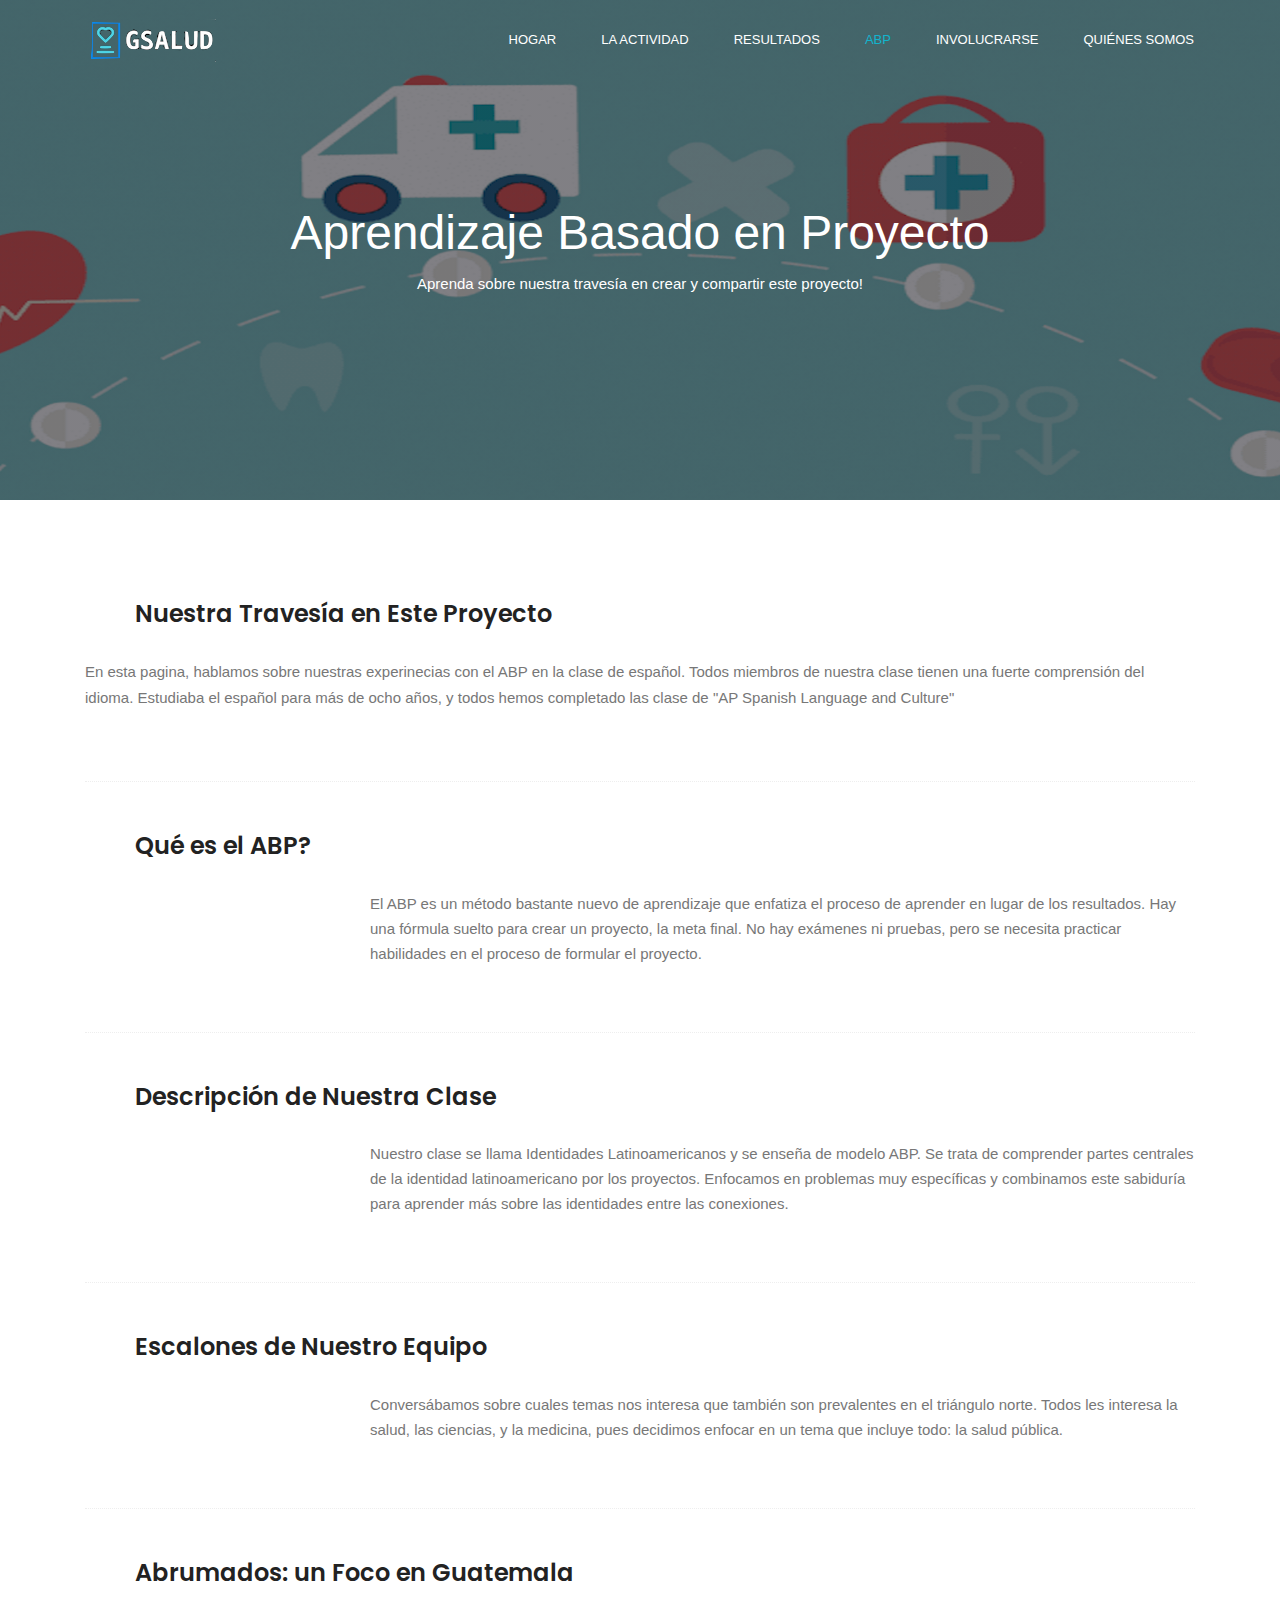
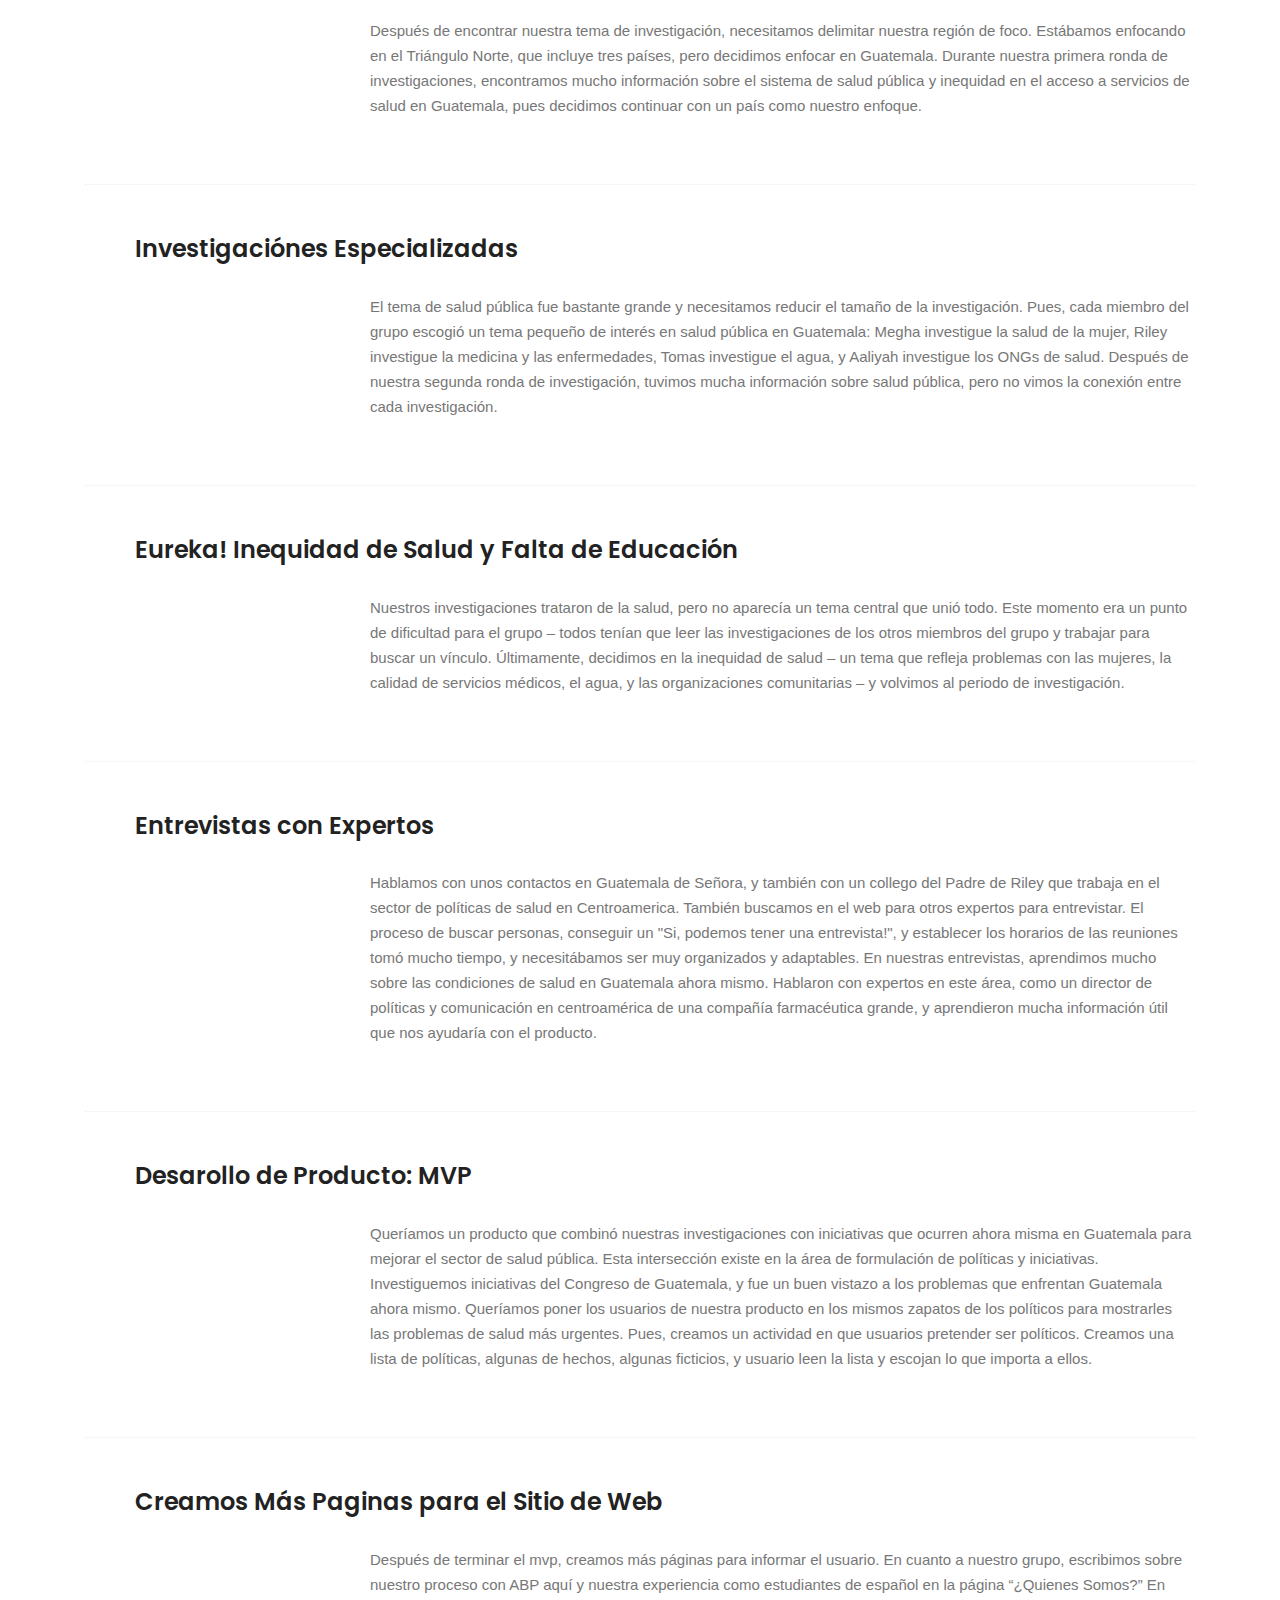
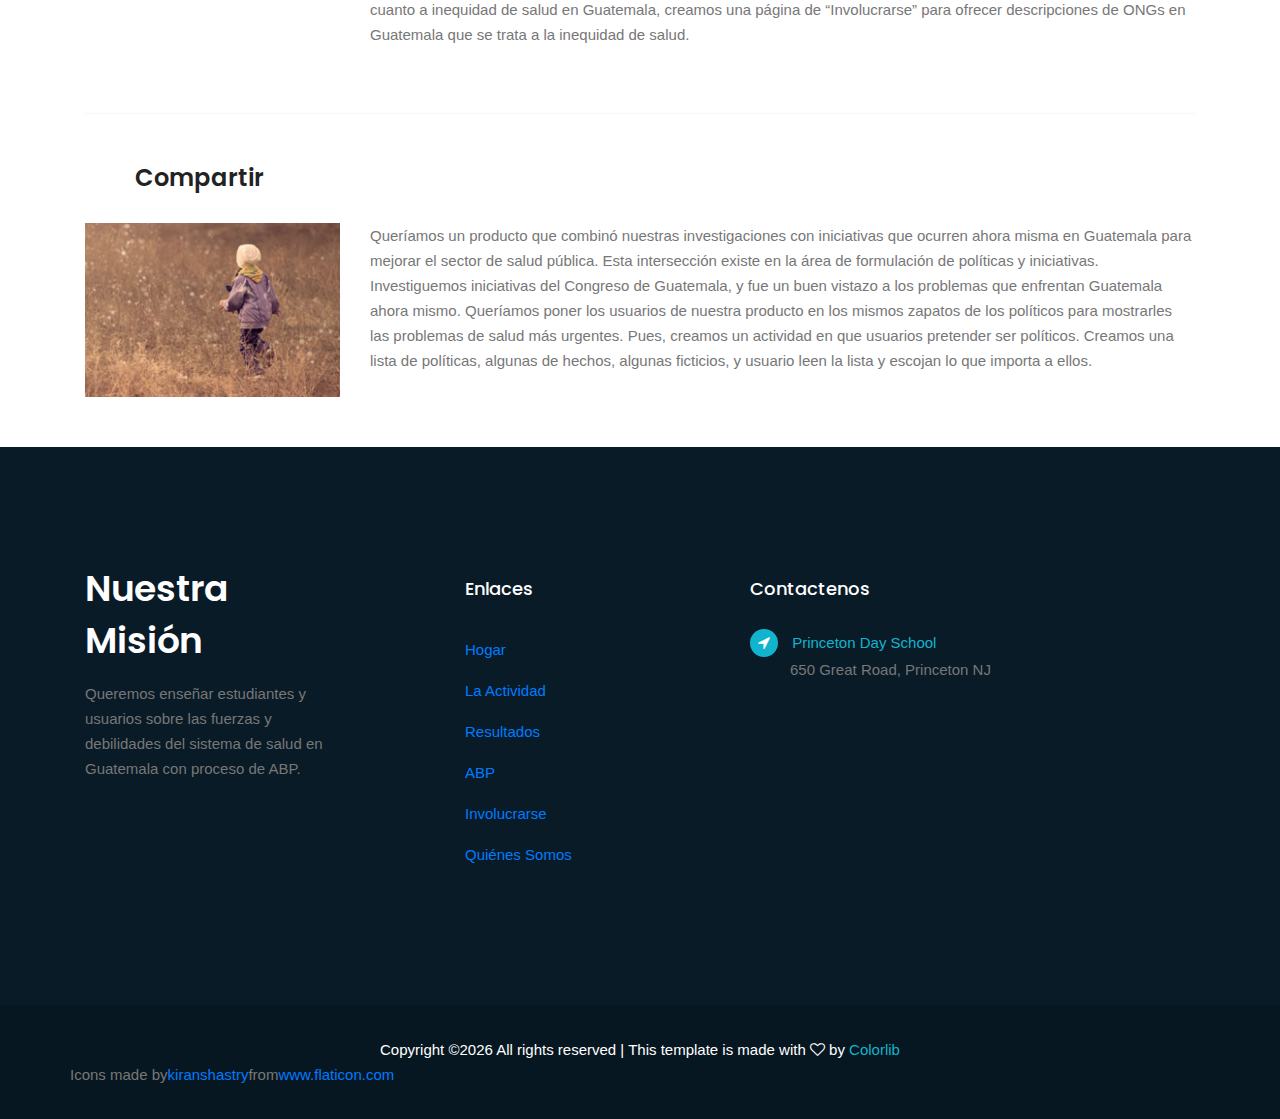
==== commit 2fad6d49: "More" ====
--- a/ABP.html
+++ b/ABP.html
@@ -37,12 +37,11 @@
                     <div class="collapse navbar-collapse offset" id="navbarSupportedContent">
                         <ul class="nav navbar-nav menu_nav ml-auto">
                             <li class="nav-item"><a class="nav-link" href="index.html">Hogar</a></li>
+                            <li class="nav-item"><a class="nav-link" href="Actividad.html">La Actividad</a>
+                            <li class="nav-item"><a class="nav-link" href="ListaDeTodo.html">Resultados</a></li>
+                            <li class="nav-item active"><a class="nav-link" href="ABP.html">ABP</a></li>
+                            <li class="nav-item"><a class="nav-link" href="Involucrarse.html">Involucrarse</a></li>
                             <li class="nav-item"><a class="nav-link" href="quienSomos.html">Quiénes Somos</a></li>
-                            <li class="nav-item"><a class="nav-link" href="Actividad.html">La Actividad</a>
-                            <li class="nav-item"><a class="nav-link" href="ListaDeTodo.html">Lista de Todo</a>
-                            </li>
-                            <li class="nav-item"><a class="nav-link" href="contact.html">Contactenos</a></li>
-                            <li class="nav-item active"><a class="nav-link" href="ABP.html">ABP</a></li>
                         </ul>
                     </div>
                 </div>
@@ -86,298 +85,222 @@
 
 </section>
 <!-- End Sample Area -->
-<div>
-    <div class="whole-wrap">
-        <div class="container">
-
-
-            <div class="section-top-border">
-                <h3 class="text-heading title_color">Qué es el ABP?</h3>
-                <div class="row">
-                    <div class="col-md-3">
-                        <img alt="" class="img-fluid" src="img/elements/d.jpg">
-                    </div>
-                    <div class="col-md-9 mt-sm-20 left-align-p">
-                        <p>El ABP es un método bastante nuevo de aprendizaje que enfatiza el proceso de aprender en
-                            lugar de los resultados.
-                            Hay una fórmula suelto para crear un proyecto, la meta final. No hay exámenes ni pruebas,
-                            pero se necesita
-                            practicar habilidades en el proceso de formular el proyecto.
-                        </p>
-                    </div>
-                </div>
-            </div>
-
-
-            <div class="section-top-border">
-                <h3 class="text-heading title_color">Descripción de Nuestra Clase</h3>
-                <div class="row">
-
-                    <div class="col-md-9 mt-sm-20 left-align-p">
-                        <p>Nuestro clase se llama Identidades Latinoamericanos y se enseña de modelo ABP.
-                            Se trata de comprender partes centrales de la identidad latinoamericano por
-                            los proyectos. Enfocamos en problemas muy específicas y combinamos este sabiduría
-                            para aprender más sobre las identidades entre las conexiones.
-
-                        </p>
-                    </div>
-                </div>
-            </div>
-
-
-            <div class="section-top-border">
-                <h3 class="text-heading title_color">Escalones de Nuestro Equipo</h3>
-                <div class="row">
-                    <div class="col-md-3">
-                        <img alt="" class="img-fluid" src="img/elements/d.jpg">
-                    </div>
-                    <div class="col-md-9 mt-sm-20 left-align-p">
-                        <p>Conversábamos sobre cuales temas nos interesa que también son prevalentes en el triángulo
-                            norte.
-                            Todos les interesa la salud, las ciencias, y la medicina, pues decidimos enfocar en un tema
-                            que incluye todo: la salud pública.
-                        </p>
-                    </div>
-                </div>
-            </div>
-
-
-            <div class="section-top-border">
-                <h3 class="text-heading title_color">Abrumados: un Foco en Guatemala</h3>
-                <div class="row">
-                    <div class="col-md-3">
-                        <img alt="" class="img-fluid" src="img/elements/d.jpg">
-                    </div>
-                    <div class="col-md-9 mt-sm-20 left-align-p">
-                        <p>Después de encontrar nuestra tema de investigación, necesitamos delimitar nuestra región de
-                            foco.
-                            Estábamos enfocando en el Triángulo Norte, que incluye tres países, pero decidimos enfocar
-                            en
-                            Guatemala. Durante nuestra primera ronda de investigaciones, encontramos mucho información
-                            sobre
-                            el sistema de salud pública y inequidad en el acceso a servicios de salud en Guatemala, pues
-                            decidimos continuar con un país como nuestro enfoque.
-
-                        </p>
-                    </div>
-                </div>
-            </div>
-
-
-            <div class="section-top-border">
-                <h3 class="text-heading title_color">Investigaciónes Especializadas</h3>
-                <div class="row">
-                    <div class="col-md-3">
-                        <img alt="" class="img-fluid" src="img/elements/d.jpg">
-                    </div>
-                    <div class="col-md-9 mt-sm-20 left-align-p">
-                        <p>El tema de salud pública fue bastante grande y necesitamos reducir el tamaño de la
-                            investigación.
-                            Pues, cada miembro del grupo escogió un tema pequeño de interés en salud pública en
-                            Guatemala:
-                            Megha investigue la salud de la mujer, Riley investigue la medicina y las enfermedades,
-                            Tomas
-                            investigue el agua, y Aaliyah investigue los ONGs de salud. Después de nuestra segunda ronda
-                            de investigación, tuvimos mucha información sobre salud pública, pero no vimos la conexión
-                            entre cada investigación.
-
-                        </p>
-                    </div>
-                </div>
-            </div>
-
-
-            <div class="section-top-border">
-                <h3 class="text-heading title_color">Eureka! Inequidad de Salud y Falta de Educación</h3>
-                <div class="row">
-                    <div class="col-md-3">
-                        <img alt="" class="img-fluid" src="img/elements/d.jpg">
-                    </div>
-                    <div class="col-md-9 mt-sm-20 left-align-p">
-                        <p>Nuestros investigaciones trataron de la salud, pero no aparecía un tema central que unió
-                            todo.
-                            Este momento era un punto de dificultad para el grupo – todos tenían que leer las
-                            investigaciones
-                            de los otros miembros del grupo y trabajar para buscar un vínculo. Últimamente, decidimos en
-                            la
-                            inequidad de salud – un tema que refleja problemas con las mujeres, la calidad de servicios
-                            médicos, el agua, y las organizaciones comunitarias – y volvimos al periodo de
-                            investigación.
-                        </p>
-                    </div>
-                </div>
-            </div>
-
-
-            <div class="section-top-border">
-                <h3 class="text-heading title_color">Entrevistas con Expertos</h3>
-                <div class="row">
-                    <div class="col-md-3">
-                        <img alt="" class="img-fluid" src="img/elements/d.jpg">
-                    </div>
-                    <div class="col-md-9 mt-sm-20 left-align-p">
-                        <p> Hablamos con unos contactos en Guatemala de Señora, y también con un collego del Padre de
-                            Riley que trabaja en
-                            el sector de políticas de salud en Centroamerica. También buscamos en el web para otros
-                            expertos para entrevistar. El proceso
-                            de buscar personas, conseguir un "Si, podemos tener una entrevista!", y establecer los
-                            horarios de las reuniones tomó mucho tiempo,
-                            y necesitábamos ser muy organizados y adaptables.
-                            En nuestras entrevistas, aprendimos mucho sobre las condiciones de salud en Guatemala ahora
-                            mismo.
-                            Hablaron con expertos en este área, como un director de políticas y comunicación en
-                            centroamérica
-                            de una compañía farmacéutica grande, y aprendieron mucha información útil que nos ayudaría
-                            con el producto.
-                        </p>
-                    </div>
-                </div>
-            </div>
-
-
-            <div class="section-top-border">
-                <h3 class="text-heading title_color">Desarollo de Producto: MVP</h3>
-                <div class="row">
-                    <div class="col-md-3">
-                        <img alt="" class="img-fluid" src="img/elements/d.jpg">
-                    </div>
-                    <div class="col-md-9 mt-sm-20 left-align-p">
-                        <p>Queríamos un producto que combinó nuestras investigaciones con iniciativas
-                            que ocurren ahora misma en Guatemala para mejorar el sector de salud pública.
-                            Esta intersección existe en la área de formulación de políticas y iniciativas.
-                            Investiguemos iniciativas del Congreso de Guatemala, y fue un buen vistazo a
-                            los problemas que enfrentan Guatemala ahora mismo. Queríamos poner los usuarios
-                            de nuestra producto en los mismos zapatos de los políticos para mostrarles las
-                            problemas de salud más urgentes. Pues, creamos un actividad en que usuarios
-                            pretender ser políticos. Creamos una lista de políticas, algunas de hechos,
-                            algunas ficticios, y usuario leen la lista y escojan lo que importa a ellos.
-
-                        </p>
-                    </div>
-                </div>
-            </div>
-
-
-            <div class="section-top-border">
-                <h3 class="text-heading title_color">Creamos Más Paginas para el Sitio de Web</h3>
-                <div class="row">
-                    <div class="col-md-3">
-                        <img alt="" class="img-fluid" src="img/elements/d.jpg">
-                    </div>
-                    <div class="col-md-9 mt-sm-20 left-align-p">
-                        <p>Después de terminar el mvp, creamos más páginas para informar el usuario. En cuanto a nuestro
-                            grupo,
-                            escribimos sobre nuestro proceso con ABP aquí y nuestra experiencia como estudiantes de
-                            español
-                            en la página “¿Quienes Somos?” En cuanto a inequidad de salud en Guatemala, creamos una
-                            página de
-                            “Involucrarse” para ofrecer descripciones de ONGs en Guatemala que se trata a la inequidad
-                            de salud.
-                        </p>
-                    </div>
-                </div>
-            </div>
-
-
-            <div class="section-top-border">
-                <h3 class="text-heading title_color">Desarollo de Producto: MVP</h3>
-                <div class="row">
-                    <div class="col-md-3">
-                        <img alt="" class="img-fluid" src="img/elements/d.jpg">
-                    </div>
-                    <div class="col-md-9 mt-sm-20 left-align-p">
-                        <p>Queríamos un producto que combinó nuestras investigaciones con iniciativas
-                            que ocurren ahora misma en Guatemala para mejorar el sector de salud pública.
-                            Esta intersección existe en la área de formulación de políticas y iniciativas.
-                            Investiguemos iniciativas del Congreso de Guatemala, y fue un buen vistazo a
-                            los problemas que enfrentan Guatemala ahora mismo. Queríamos poner los usuarios
-                            de nuestra producto en los mismos zapatos de los políticos para mostrarles las
-                            problemas de salud más urgentes. Pues, creamos un actividad en que usuarios
-                            pretender ser políticos. Creamos una lista de políticas, algunas de hechos,
-                            algunas ficticios, y usuario leen la lista y escojan lo que importa a ellos.
-
-                        </p>
-                    </div>
-                </div>
-            </div>
-
-
-            <div class="section-top-border">
-                <h3 class="mb-30 title_color">Block Quotes</h3>
-                <div class="row">
-
-                    <div class="col-lg-12">
-
-                        <blockquote class="generic-blockquote">
-
-                            “Recently, the US Federal government banned online casinos from operating in America by
-                            making
-                            it illegal to transfer money to them through any US bank or payment system. As a result of
-                            this
-                            law, most of the popular online casino networks such as Party Gaming and PlayTech left the
-                            United States. Overnight, online casino players found themselves being chased by the Federal
-                            government. But, after a fortnight, the online casino industry came up with a solution and
-                            new
-                            online casinos started taking root. These began to operate under a different business
-                            umbrella,
-                            and by doing that, rendered the transfer of money to and from them legal. A major part of
-                            this
-                            was enlisting electronic banking systems that would accept this new clarification and start
-                            doing business with me. Listed in this article are the electronic banking”
-                        </blockquote>
-                    </div>
-                </div>
-            </div>
-
-            <div class="section-top-border">
-                <h3 class="text-heading title_color" name="Todo">Todo</h3>
-                <div class="row gallery-item">
-                    <div class="col-md-4">
-                        <a class="img-gal" href="img/elements/g1.jpg">
-                            <div class="single-gallery-image" style="background: url(img/elements/g1.jpg);"></div>
-                        </a>
-                    </div>
-                    <div class="col-md-4">
-                        <a class="img-gal" href="img/elements/g2.jpg">
-                            <div class="single-gallery-image" style="background: url(img/elements/g2.jpg);"></div>
-                        </a>
-                    </div>
-                    <div class="col-md-4">
-                        <a class="img-gal" href="img/elements/g3.jpg">
-                            <div class="single-gallery-image" style="background: url(img/elements/g3.jpg);"></div>
-                        </a>
-                    </div>
-                    <div class="col-md-6">
-                        <a class="img-gal" href="img/elements/g4.jpg">
-                            <div class="single-gallery-image" style="background: url(img/elements/g4.jpg);"></div>
-                        </a>
-                    </div>
-                    <div class="col-md-6">
-                        <a class="img-gal" href="img/elements/g5.jpg">
-                            <div class="single-gallery-image" style="background: url(img/elements/g5.jpg);"></div>
-                        </a>
-                    </div>
-                    <div class="col-md-4">
-                        <a class="img-gal" href="img/elements/g6.jpg">
-                            <div class="single-gallery-image" style="background: url(img/elements/g6.jpg);"></div>
-                        </a>
-                    </div>
-                    <div class="col-md-4">
-                        <a class="img-gal" href="img/elements/g7.jpg">
-                            <div class="single-gallery-image" style="background: url(img/elements/g7.jpg);"></div>
-                        </a>
-                    </div>
-                    <div class="col-md-4">
-                        <a class="img-gal" href="img/elements/g8.jpg">
-                            <div class="single-gallery-image" style="background: url(img/elements/g8.jpg);"></div>
-                        </a>
-                    </div>
-
-                </div>
-            </div>
-
-        </div>
-    </div>
+<div class="whole-wrap">
+    <div class="container">
+
+
+        <div class="section-top-border">
+            <h3 class="text-heading title_color">Qué es el ABP?</h3>
+            <div class="row">
+                <div class="col-md-3">
+                    <img alt="" class="img-fluid" src="img/causes/abp2.png">
+                </div>
+                <div class="col-md-9 mt-sm-20 left-align-p">
+                    <p>El ABP es un método bastante nuevo de aprendizaje que enfatiza el proceso de aprender en
+                        lugar de los resultados.
+                        Hay una fórmula suelto para crear un proyecto, la meta final. No hay exámenes ni pruebas,
+                        pero se necesita
+                        practicar habilidades en el proceso de formular el proyecto.
+                    </p>
+                </div>
+            </div>
+        </div>
+
+
+        <div class="section-top-border">
+            <h3 class="text-heading title_color">Descripción de Nuestra Clase</h3>
+            <div class="row">
+                <div class="col-md-3">
+                    <img alt="" class="img-fluid" src="img/causes/abp2.png">
+                </div>
+                <div class="col-md-9 mt-sm-20 left-align-p">
+                    <p>Nuestro clase se llama Identidades Latinoamericanos y se enseña de modelo ABP.
+                        Se trata de comprender partes centrales de la identidad latinoamericano por
+                        los proyectos. Enfocamos en problemas muy específicas y combinamos este sabiduría
+                        para aprender más sobre las identidades entre las conexiones.
+                    </p>
+                </div>
+            </div>
+        </div>
+
+
+        <div class="section-top-border">
+            <h3 class="text-heading title_color">Escalones de Nuestro Equipo</h3>
+            <div class="row">
+                <div class="col-md-3">
+                    <img alt="" class="img-fluid" src="img/causes/triangNorte.jpeg">
+                </div>
+                <div class="col-md-9 mt-sm-20 left-align-p">
+                    <p>Conversábamos sobre cuales temas nos interesa que también son prevalentes en el triángulo
+                        norte.
+                        Todos les interesa la salud, las ciencias, y la medicina, pues decidimos enfocar en un tema
+                        que incluye todo: la salud pública.
+                    </p>
+                </div>
+            </div>
+        </div>
+
+
+        <div class="section-top-border">
+            <h3 class="text-heading title_color">Abrumados: un Foco en Guatemala</h3>
+            <div class="row">
+                <div class="col-md-3">
+                    <img alt="" class="img-fluid" src="img/causes/guate.jpg">
+                </div>
+                <div class="col-md-9 mt-sm-20 left-align-p">
+                    <p>Después de encontrar nuestra tema de investigación, necesitamos delimitar nuestra región de
+                        foco.
+                        Estábamos enfocando en el Triángulo Norte, que incluye tres países, pero decidimos enfocar
+                        en
+                        Guatemala. Durante nuestra primera ronda de investigaciones, encontramos mucho información
+                        sobre
+                        el sistema de salud pública y inequidad en el acceso a servicios de salud en Guatemala, pues
+                        decidimos continuar con un país como nuestro enfoque.
+
+                    </p>
+                </div>
+            </div>
+        </div>
+
+
+        <div class="section-top-border">
+            <h3 class="text-heading title_color">Investigaciónes Especializadas</h3>
+            <div class="row">
+                <div class="col-md-3">
+                    <img alt="" class="img-fluid" src="img/causes/conex.png">
+                </div>
+                <div class="col-md-9 mt-sm-20 left-align-p">
+                    <p>El tema de salud pública fue bastante grande y necesitamos reducir el tamaño de la
+                        investigación.
+                        Pues, cada miembro del grupo escogió un tema pequeño de interés en salud pública en
+                        Guatemala:
+                        Megha investigue la salud de la mujer, Riley investigue la medicina y las enfermedades,
+                        Tomas
+                        investigue el agua, y Aaliyah investigue los ONGs de salud. Después de nuestra segunda ronda
+                        de investigación, tuvimos mucha información sobre salud pública, pero no vimos la conexión
+                        entre cada investigación.
+
+                    </p>
+                </div>
+            </div>
+        </div>
+
+
+        <div class="section-top-border">
+            <h3 class="text-heading title_color">Eureka! Inequidad de Salud y Falta de Educación</h3>
+            <div class="row">
+                <div class="col-md-3">
+                    <img alt="" class="img-fluid" src="img/causes/eureka.png">
+                </div>
+                <div class="col-md-9 mt-sm-20 left-align-p">
+                    <p>Nuestros investigaciones trataron de la salud, pero no aparecía un tema central que unió
+                        todo.
+                        Este momento era un punto de dificultad para el grupo – todos tenían que leer las
+                        investigaciones
+                        de los otros miembros del grupo y trabajar para buscar un vínculo. Últimamente, decidimos en
+                        la
+                        inequidad de salud – un tema que refleja problemas con las mujeres, la calidad de servicios
+                        médicos, el agua, y las organizaciones comunitarias – y volvimos al periodo de
+                        investigación.
+                    </p>
+                </div>
+            </div>
+        </div>
+
+
+        <div class="section-top-border">
+            <h3 class="text-heading title_color">Entrevistas con Expertos</h3>
+            <div class="row">
+                <div class="col-md-3">
+                    <img alt="" class="img-fluid" src="img/causes/disc.png">
+                </div>
+                <div class="col-md-9 mt-sm-20 left-align-p">
+                    <p> Hablamos con unos contactos en Guatemala de Señora, y también con un collego del Padre de
+                        Riley que trabaja en
+                        el sector de políticas de salud en Centroamerica. También buscamos en el web para otros
+                        expertos para entrevistar. El proceso
+                        de buscar personas, conseguir un "Si, podemos tener una entrevista!", y establecer los
+                        horarios de las reuniones tomó mucho tiempo,
+                        y necesitábamos ser muy organizados y adaptables.
+                        En nuestras entrevistas, aprendimos mucho sobre las condiciones de salud en Guatemala ahora
+                        mismo.
+                        Hablaron con expertos en este área, como un director de políticas y comunicación en
+                        centroamérica
+                        de una compañía farmacéutica grande, y aprendieron mucha información útil que nos ayudaría
+                        con el producto.
+                    </p>
+                </div>
+            </div>
+        </div>
+
+
+        <div class="section-top-border">
+            <h3 class="text-heading title_color">Desarollo de Producto: MVP</h3>
+            <div class="row">
+                <div class="col-md-3">
+                    <img alt="" class="img-fluid" src="img/causes/mvp.png">
+                </div>
+                <div class="col-md-9 mt-sm-20 left-align-p">
+                    <p>Queríamos un producto que combinó nuestras investigaciones con iniciativas
+                        que ocurren ahora misma en Guatemala para mejorar el sector de salud pública.
+                        Esta intersección existe en la área de formulación de políticas y iniciativas.
+                        Investiguemos iniciativas del Congreso de Guatemala, y fue un buen vistazo a
+                        los problemas que enfrentan Guatemala ahora mismo. Queríamos poner los usuarios
+                        de nuestra producto en los mismos zapatos de los políticos para mostrarles las
+                        problemas de salud más urgentes. Pues, creamos un actividad en que usuarios
+                        pretender ser políticos. Creamos una lista de políticas, algunas de hechos,
+                        algunas ficticios, y usuario leen la lista y escojan lo que importa a ellos.
+
+                    </p>
+                </div>
+            </div>
+        </div>
+
+
+        <div class="section-top-border">
+            <h3 class="text-heading title_color">Creamos Más Paginas para el Sitio de Web</h3>
+            <div class="row">
+                <div class="col-md-3">
+                    <img alt="" class="img-fluid" src="img/causes/sitio.png">
+                </div>
+                <div class="col-md-9 mt-sm-20 left-align-p">
+                    <p>Después de terminar el mvp, creamos más páginas para informar el usuario. En cuanto a nuestro
+                        grupo,
+                        escribimos sobre nuestro proceso con ABP aquí y nuestra experiencia como estudiantes de
+                        español
+                        en la página “¿Quienes Somos?” En cuanto a inequidad de salud en Guatemala, creamos una
+                        página de
+                        “Involucrarse” para ofrecer descripciones de ONGs en Guatemala que se trata a la inequidad
+                        de salud.
+                    </p>
+                </div>
+            </div>
+        </div>
+
+
+        <div class="section-top-border">
+            <h3 class="text-heading title_color">Compartir</h3>
+            <div class="row">
+                <div class="col-md-3">
+                    <img alt="" class="img-fluid" src="img/elements/d.jpg">
+                </div>
+                <div class="col-md-9 mt-sm-20 left-align-p">
+                    <p>Queríamos un producto que combinó nuestras investigaciones con iniciativas
+                        que ocurren ahora misma en Guatemala para mejorar el sector de salud pública.
+                        Esta intersección existe en la área de formulación de políticas y iniciativas.
+                        Investiguemos iniciativas del Congreso de Guatemala, y fue un buen vistazo a
+                        los problemas que enfrentan Guatemala ahora mismo. Queríamos poner los usuarios
+                        de nuestra producto en los mismos zapatos de los políticos para mostrarles las
+                        problemas de salud más urgentes. Pues, creamos un actividad en que usuarios
+                        pretender ser políticos. Creamos una lista de políticas, algunas de hechos,
+                        algunas ficticios, y usuario leen la lista y escojan lo que importa a ellos.
+
+                    </p>
+                </div>
+            </div>
+        </div>
+    </div>
+</div>
 </div>
 <!--================ Start footer Area  =================-->
 <footer>
@@ -386,70 +309,42 @@
             <div class="row section_gap">
                 <div class="col-lg-3 col-md-6 col-sm-6">
                     <div class="single-footer-widget tp_widgets">
-                        <h4 class="footer_title large_title">Our Mission</h4>
+                        <h4 class="footer_title large_title">Nuestra</h4>
+                        <h4 class="footer_title large_title">Misión</h4>
                         <p>
-                            So seed seed green that winged cattle in. Gathering thing made fly you're no
-                            divided deep moved us lan Gathering thing us land years living.
+                            Queremos enseñar estudiantes y usuarios sobre las fuerzas y debilidades del sistema de
+                            salud en Guatemala con proceso de ABP.
                         </p>
                         <p>
-                            So seed seed green that winged cattle in. Gathering thing made fly you're no divided deep
-                            moved
+
                         </p>
                     </div>
                 </div>
                 <div class="offset-lg-1 col-lg-2 col-md-6 col-sm-6">
                     <div class="single-footer-widget tp_widgets">
-                        <h4 class="footer_title">Quick Links</h4>
-                        <ul class="list">
-                            <li><a href="#">Home</a></li>
-                            <li><a href="#">About</a></li>
-                            <li><a href="#">Causes</a></li>
-                            <li><a href="#">Event</a></li>
-                            <li><a href="#">News</a></li>
-                            <li><a href="#">Contact</a></li>
+                        <h4 class="footer_title">Enlaces</h4>
+                        <ul class="nav navbar-nav menu_nav ml-auto">
+                            <li class="nav-item"><a class="nav-link" href="index.html">Hogar</a></li>
+                            <li class="nav-item"><a class="nav-link" href="Actividad.html">La Actividad</a>
+                            <li class="nav-item"><a class="nav-link" href="ListaDeTodo.html">Resultados</a></li>
+                            <li class="nav-item"><a class="nav-link" href="ABP.html">ABP</a></li>
+                            <li class="nav-item"><a class="nav-link" href="Involucrarse.html">Involucrarse</a></li>
+                            <li class="nav-item"><a class="nav-link" href="quienSomos.html">Quiénes Somos</a></li>
                         </ul>
                     </div>
                 </div>
-                <div class="col-lg-2 col-md-6 col-sm-6">
-                    <div class="single-footer-widget instafeed">
-                        <h4 class="footer_title">Gallery</h6>
-                            <ul class="list instafeed d-flex flex-wrap">
-                                <li><img alt="" src="img/gallery/g1.jpg"></li>
-                                <li><img alt="" src="img/gallery/g2.jpg"></li>
-                                <li><img alt="" src="img/gallery/g3.jpg"></li>
-                                <li><img alt="" src="img/gallery/g4.jpg"></li>
-                                <li><img alt="" src="img/gallery/g5.jpg"></li>
-                                <li><img alt="" src="img/gallery/g6.jpg"></li>
-                            </ul>
-                    </div>
-                </div>
+
                 <div class="offset-lg-1 col-lg-3 col-md-6 col-sm-6">
                     <div class="single-footer-widget tp_widgets">
-                        <h4 class="footer_title">Contact Us</h4>
+                        <h4 class="footer_title">Contactenos</h4>
                         <div class="ml-40">
                             <p class="sm-head">
                                 <span class="fa fa-location-arrow"></span>
-                                Head Office
+                                Princeton Day School
                             </p>
-                            <p>123, Main Street, Your City</p>
-
-                            <p class="sm-head">
-                                <span class="fa fa-phone"></span>
-                                Phone Number
-                            </p>
-                            <p>
-                                +123 456 7890 <br>
-                                +123 456 7890
-                            </p>
-
-                            <p class="sm-head">
-                                <span class="fa fa-envelope"></span>
-                                Email
-                            </p>
-                            <p>
-                                free@infoexample.com <br>
-                                www.infoexample.com
-                            </p>
+                            <p>650 Great Road, Princeton NJ</p>
+
+
                         </div>
                     </div>
                 </div>
@@ -463,12 +358,17 @@
                 <p class="col-lg-12 footer-text text-center">
                     <!-- Link back to Colorlib can't be removed. Template is licensed under CC BY 3.0. -->
                     Copyright &copy;<script>document.write(new Date().getFullYear());</script>
-                    All rights reserved | This template is made with <i aria-hidden="true" class="fa fa-heart-o"></i> by
-                    <a href="https://colorlib.com" target="_blank">Colorlib</a>
+                    All rights reserved | This template is made with <i aria-hidden="true"
+                                                                        class="fa fa-heart-o"></i> by <a
+                        href="https://colorlib.com" target="_blank">Colorlib</a>
                     <!-- Link back to Colorlib can't be removed. Template is licensed under CC BY 3.0. --></p>
-            </div>
-        </div>
-    </div>
+                Icons made by <a href="https://www.flaticon.com/authors/kiranshastry" title="Freepik">
+                kiranshastry </a> from <a href="https://www.flaticon.com/" title="Flaticon"> www.flaticon.com</a>
+            </div>
+        </div>
+    </div>
+
+
 </footer>
 <!--================ End footer Area  =================-->
 
--- a/css/style.css
+++ b/css/style.css
@@ -1786,7 +1786,10 @@
   font-size: 30px; }
 
 h3 {
-  font-size: 24px; }
+  font-size: 24px;
+  padding-left: 50px;
+  padding-right: 50px;
+}
 
 h4 {
   font-size: 18px; }
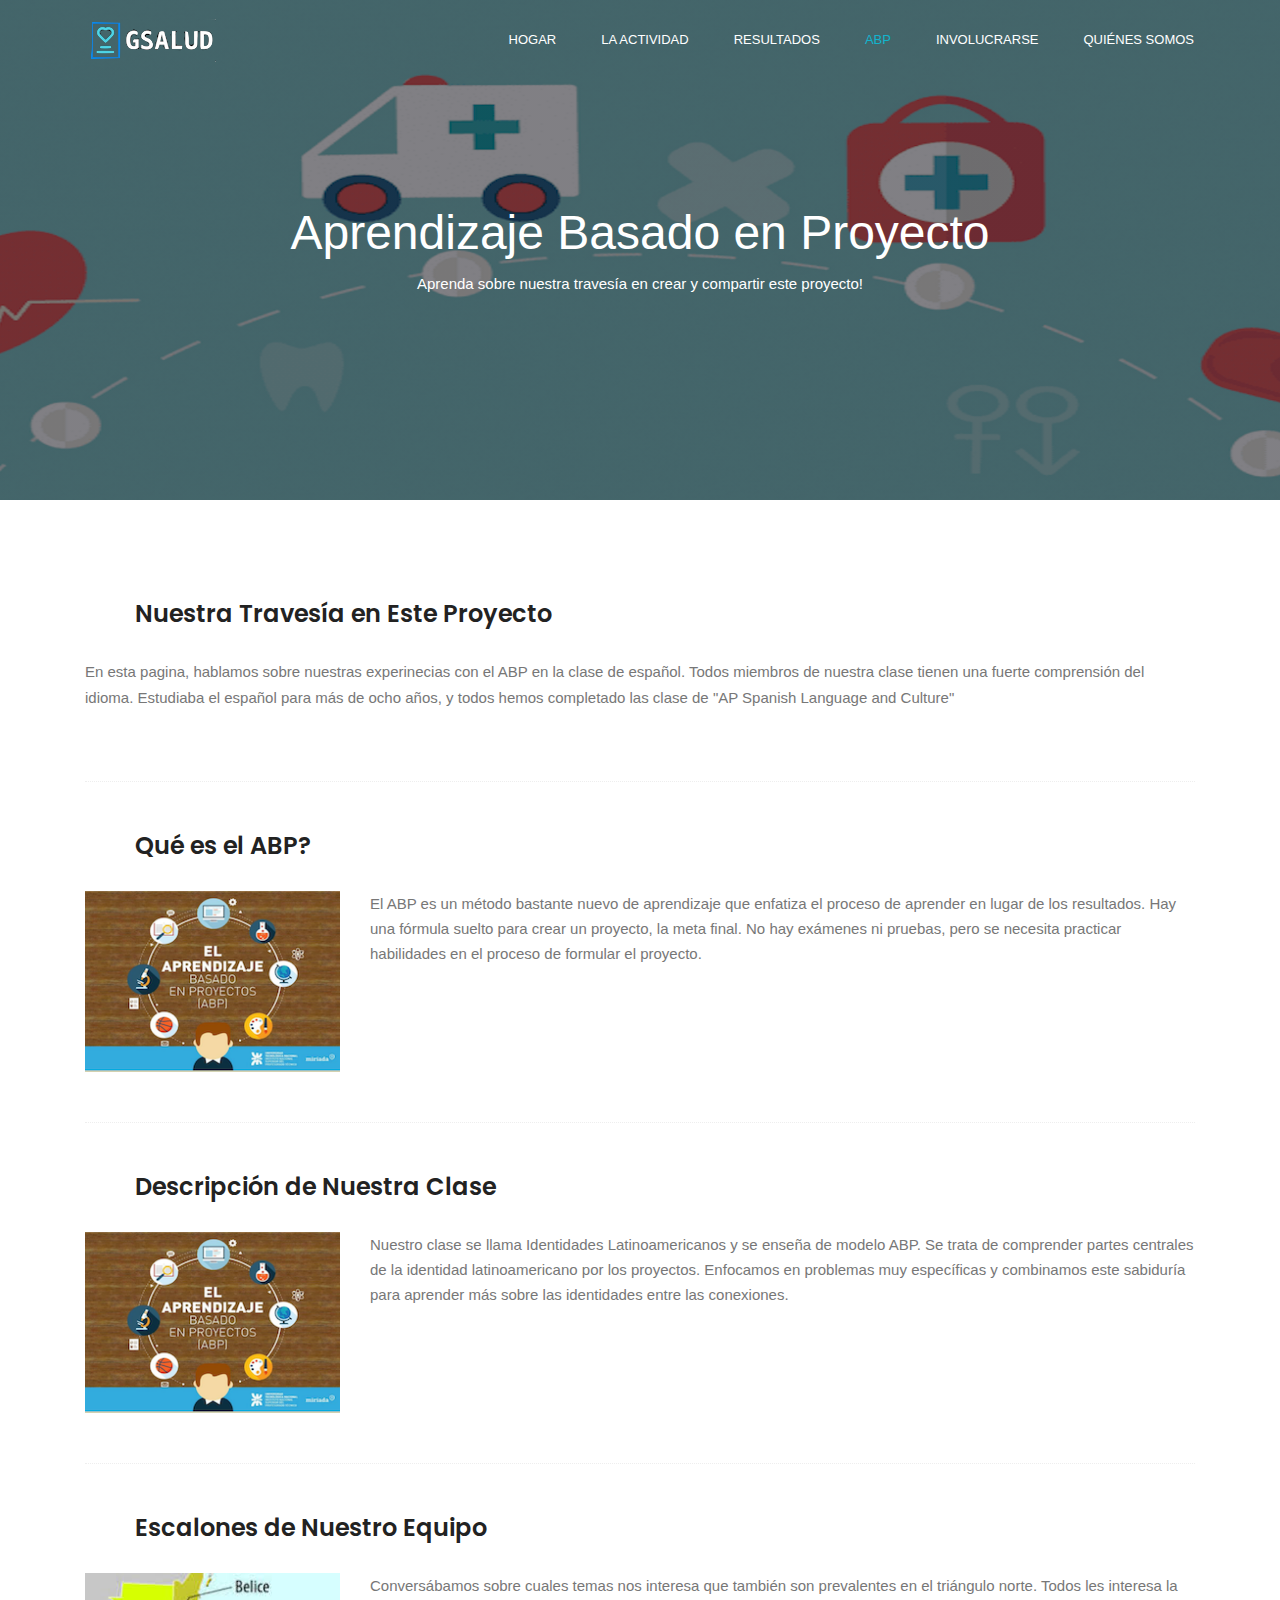
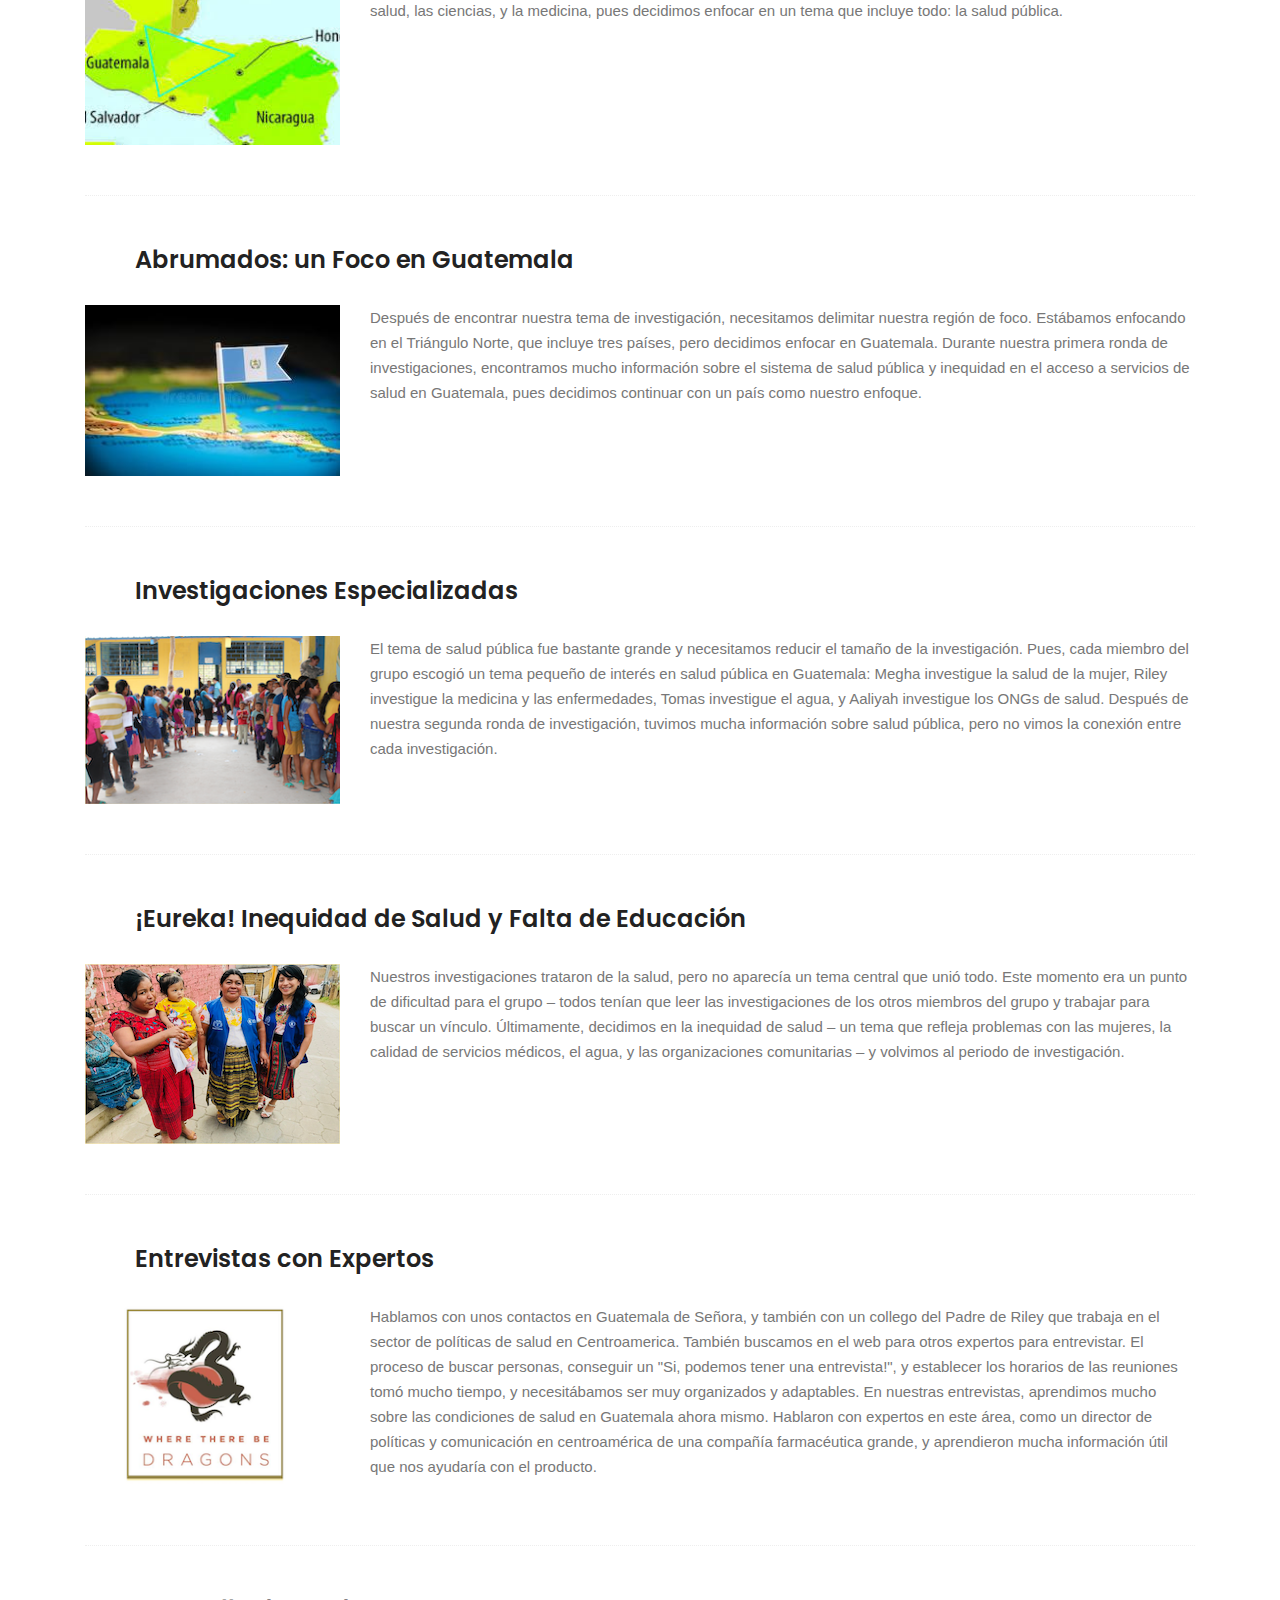
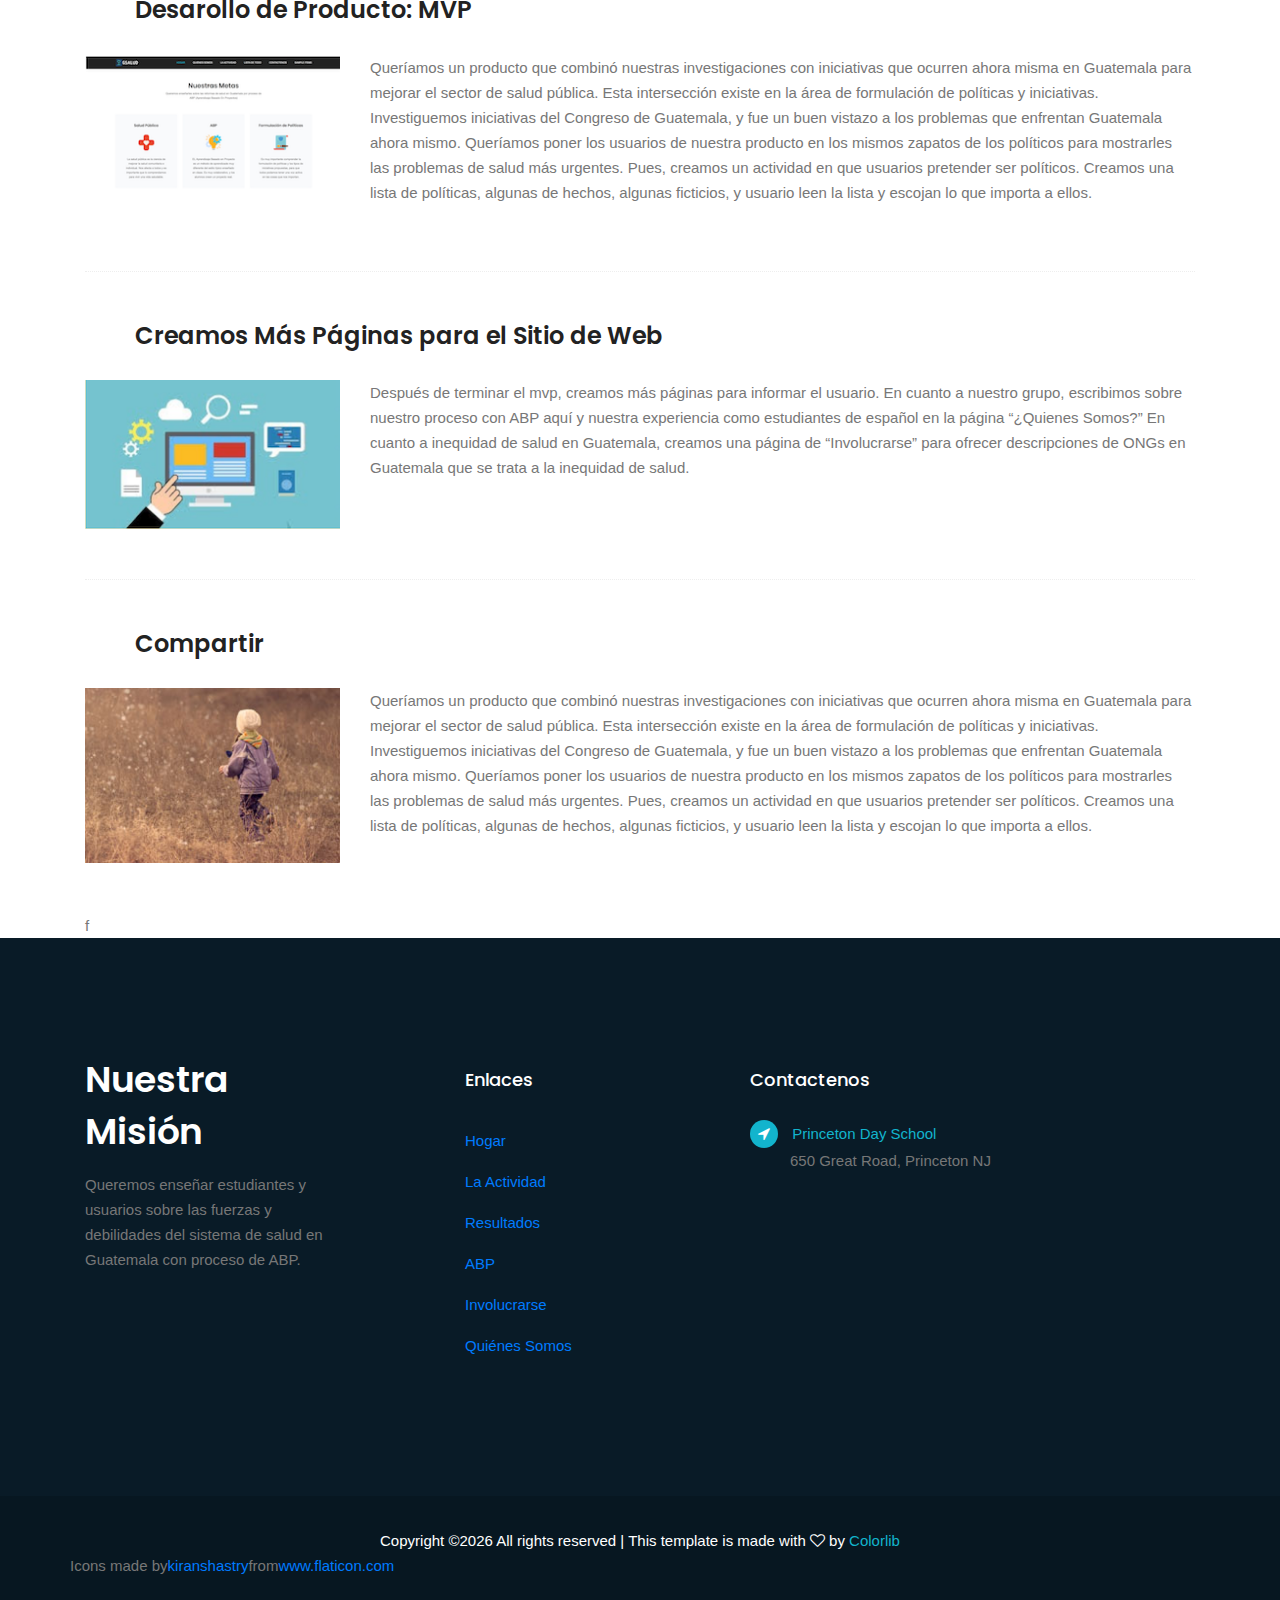
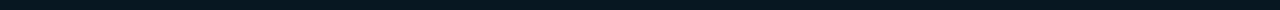
==== commit 81f04c6c: "More" ====
--- a/ABP.html
+++ b/ABP.html
@@ -164,7 +164,7 @@
 
 
         <div class="section-top-border">
-            <h3 class="text-heading title_color">Investigaciónes Especializadas</h3>
+            <h3 class="text-heading title_color">Investigaciones Especializadas</h3>
             <div class="row">
                 <div class="col-md-3">
                     <img alt="" class="img-fluid" src="img/causes/conex.png">
@@ -187,7 +187,7 @@
 
 
         <div class="section-top-border">
-            <h3 class="text-heading title_color">Eureka! Inequidad de Salud y Falta de Educación</h3>
+            <h3 class="text-heading title_color">¡Eureka! Inequidad de Salud y Falta de Educación</h3>
             <div class="row">
                 <div class="col-md-3">
                     <img alt="" class="img-fluid" src="img/causes/eureka.png">
@@ -258,7 +258,7 @@
 
 
         <div class="section-top-border">
-            <h3 class="text-heading title_color">Creamos Más Paginas para el Sitio de Web</h3>
+            <h3 class="text-heading title_color">Creamos Más Páginas para el Sitio de Web</h3>
             <div class="row">
                 <div class="col-md-3">
                     <img alt="" class="img-fluid" src="img/causes/sitio.png">
@@ -299,6 +299,7 @@
                 </div>
             </div>
         </div>
+        f
     </div>
 </div>
 </div>
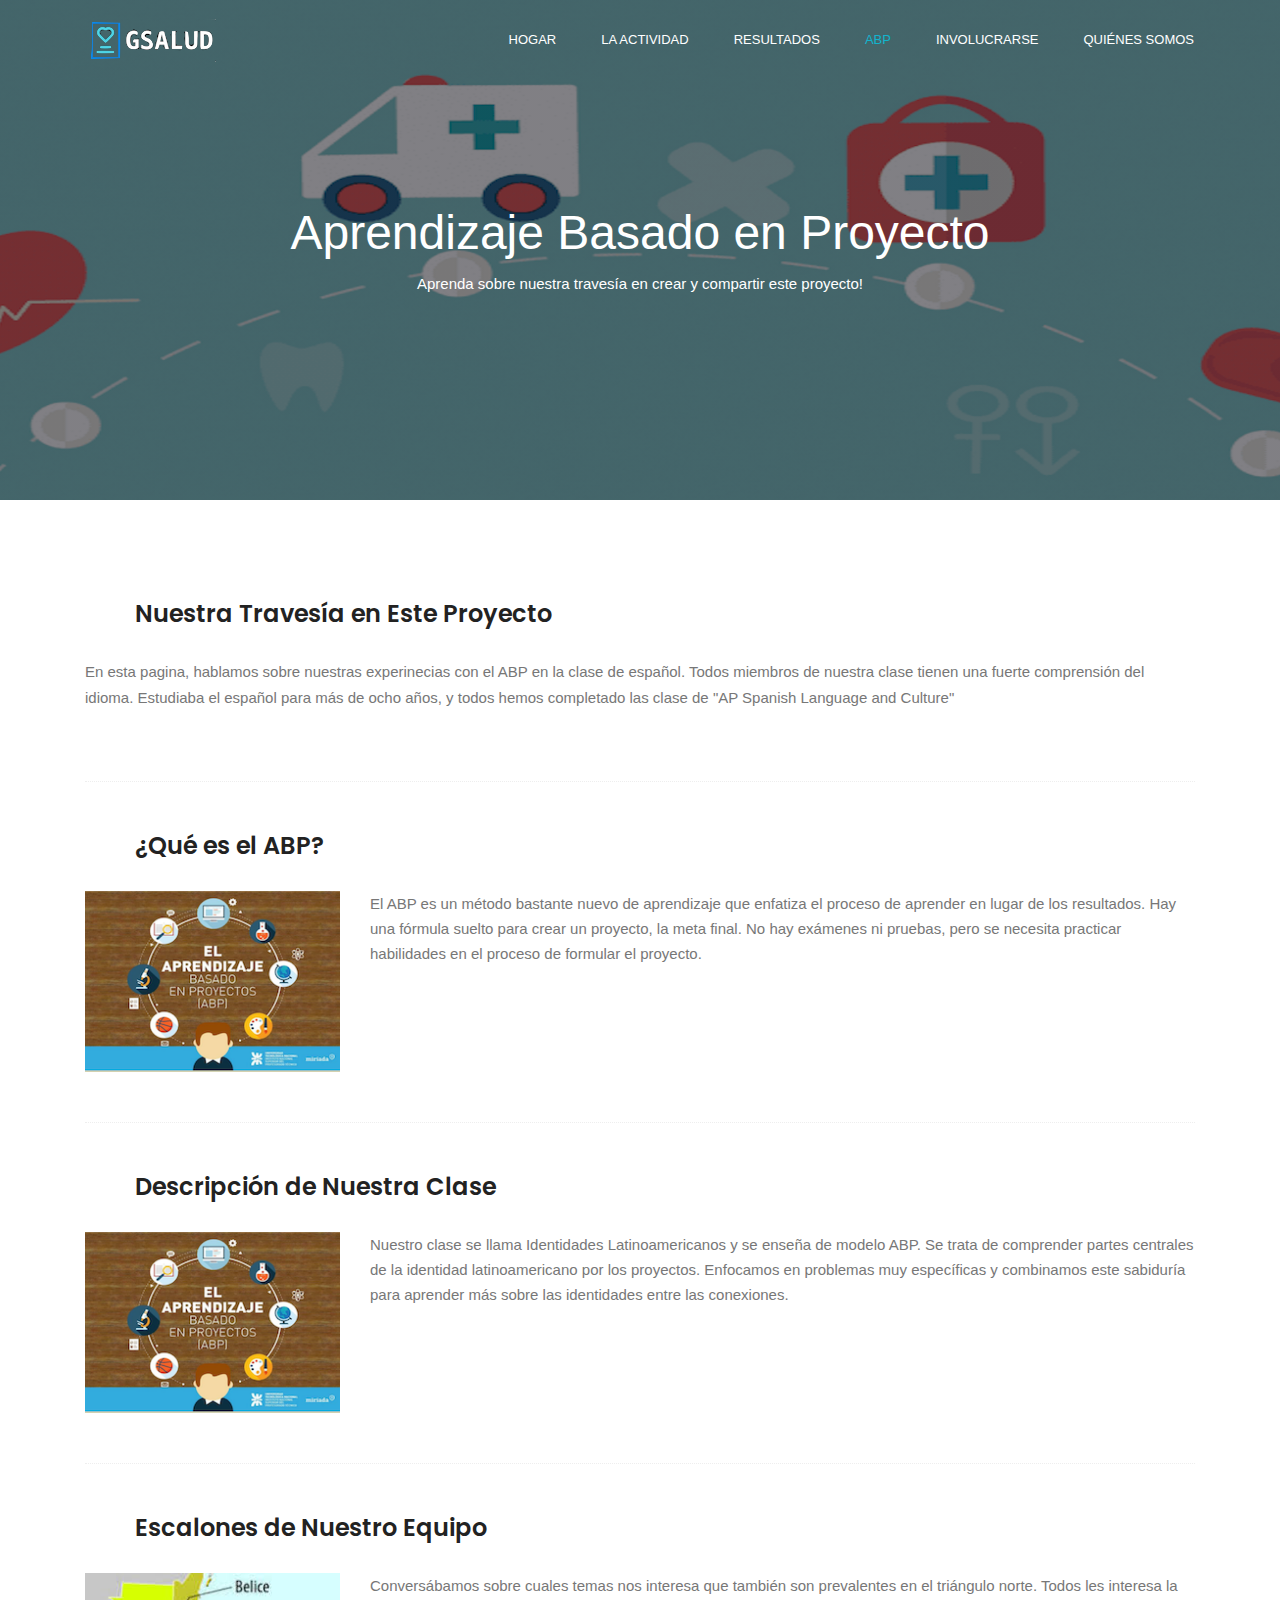
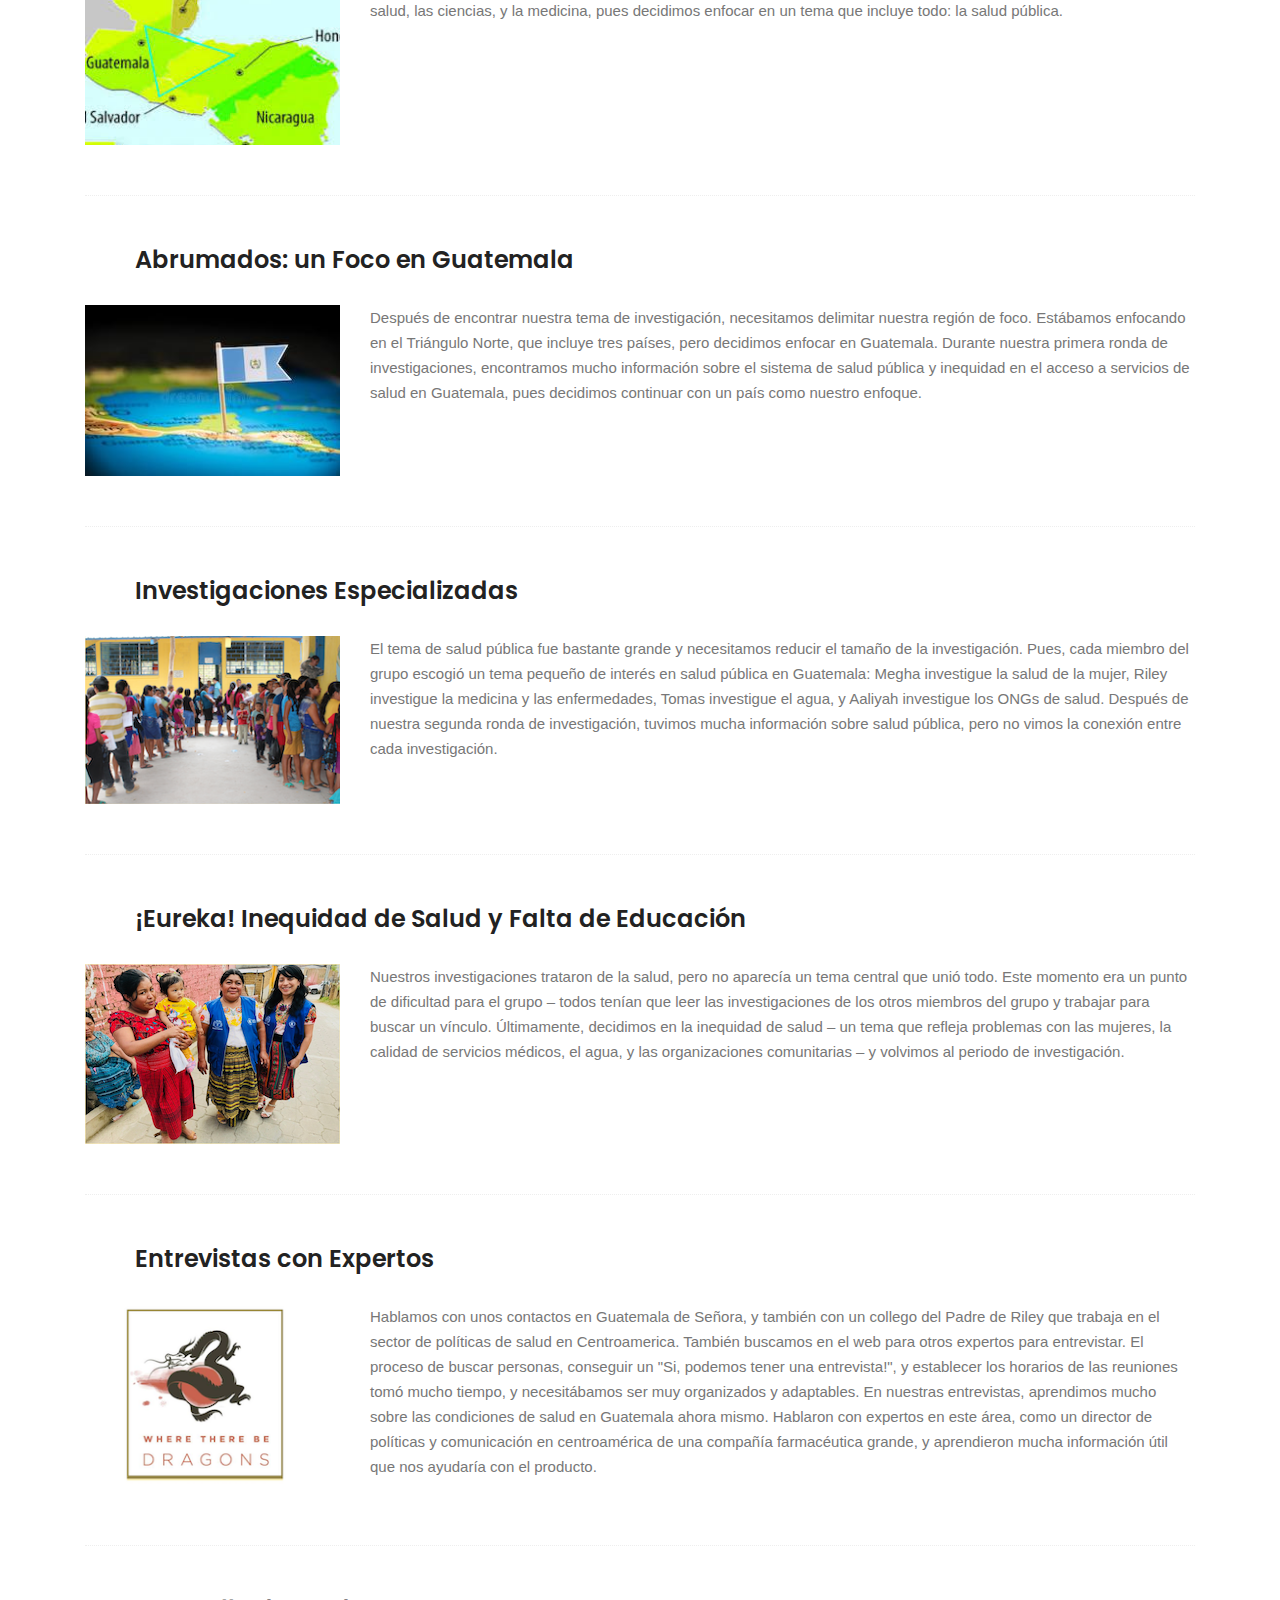
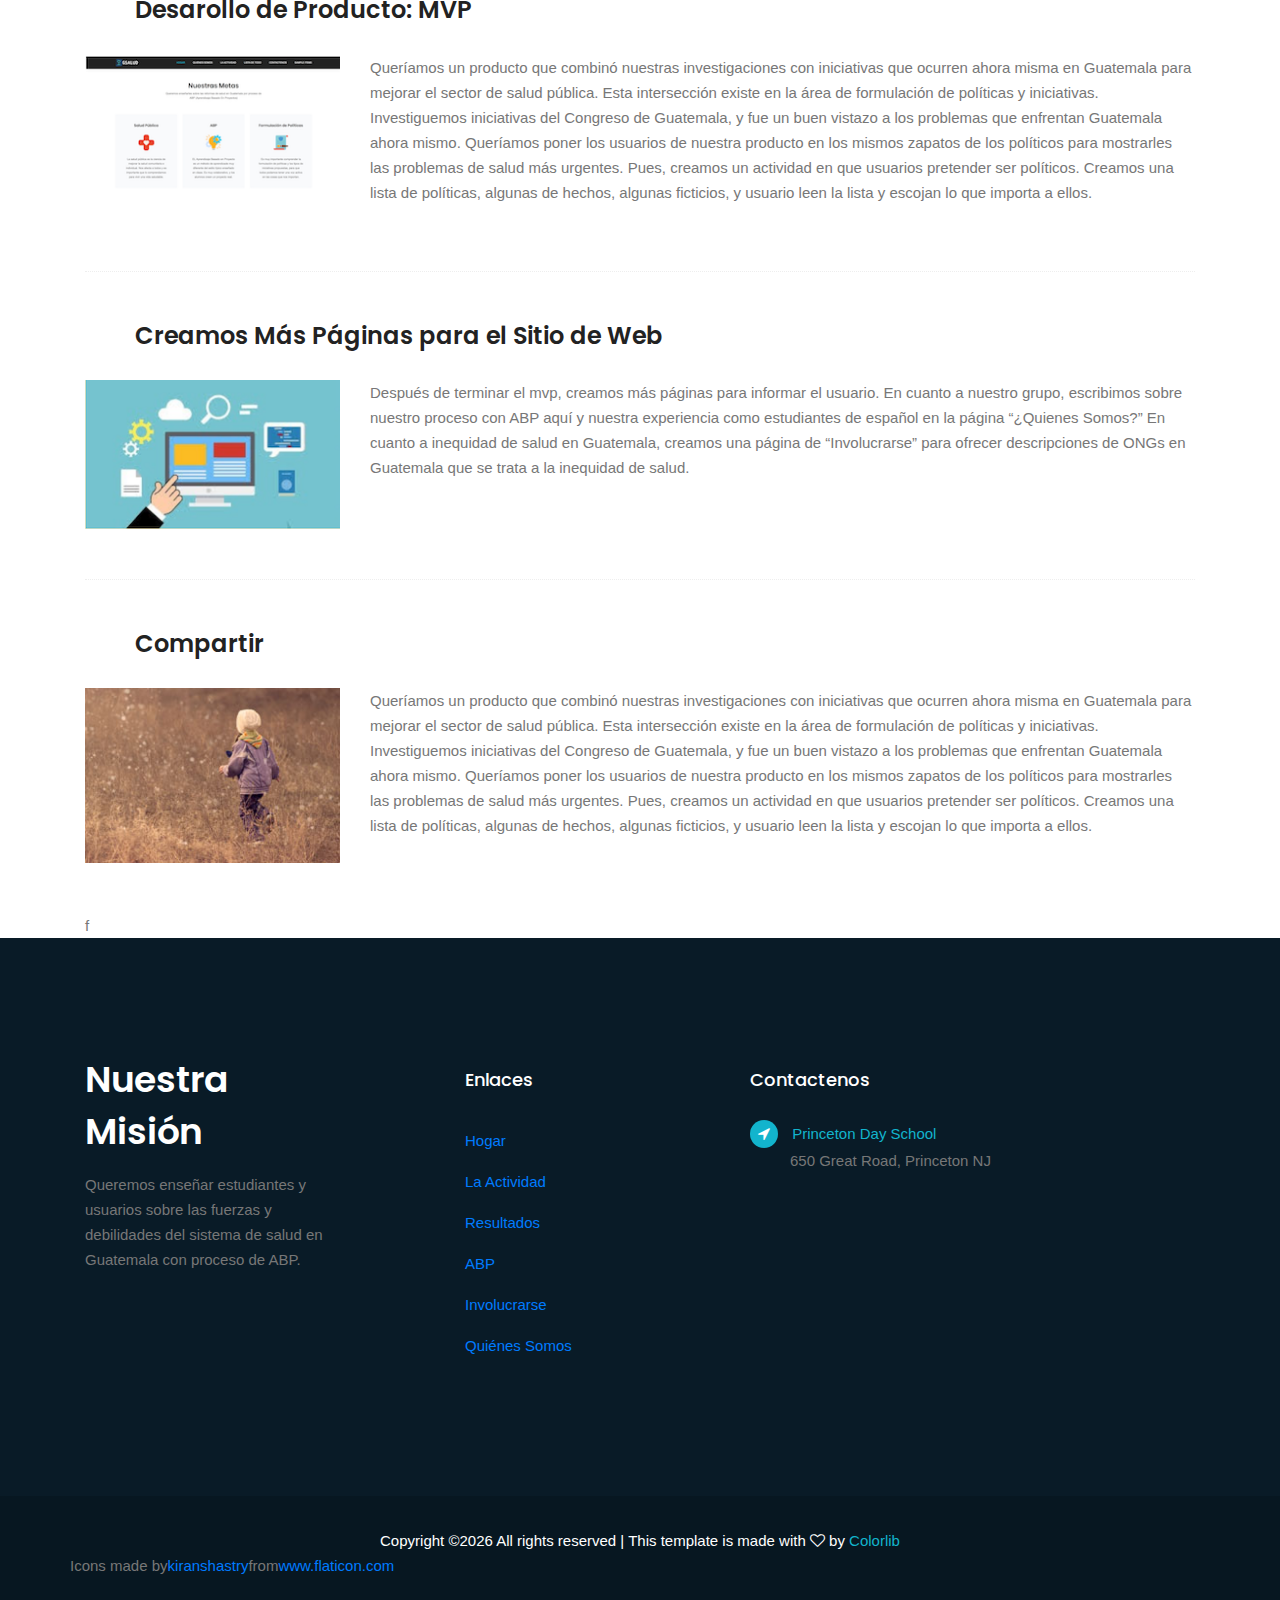
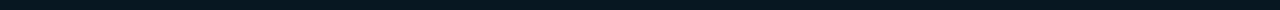
==== commit 6bbf7448: "More" ====
--- a/ABP.html
+++ b/ABP.html
@@ -90,7 +90,7 @@
 
 
         <div class="section-top-border">
-            <h3 class="text-heading title_color">Qué es el ABP?</h3>
+            <h3 class="text-heading title_color">¿Qué es el ABP?</h3>
             <div class="row">
                 <div class="col-md-3">
                     <img alt="" class="img-fluid" src="img/causes/abp2.png">
